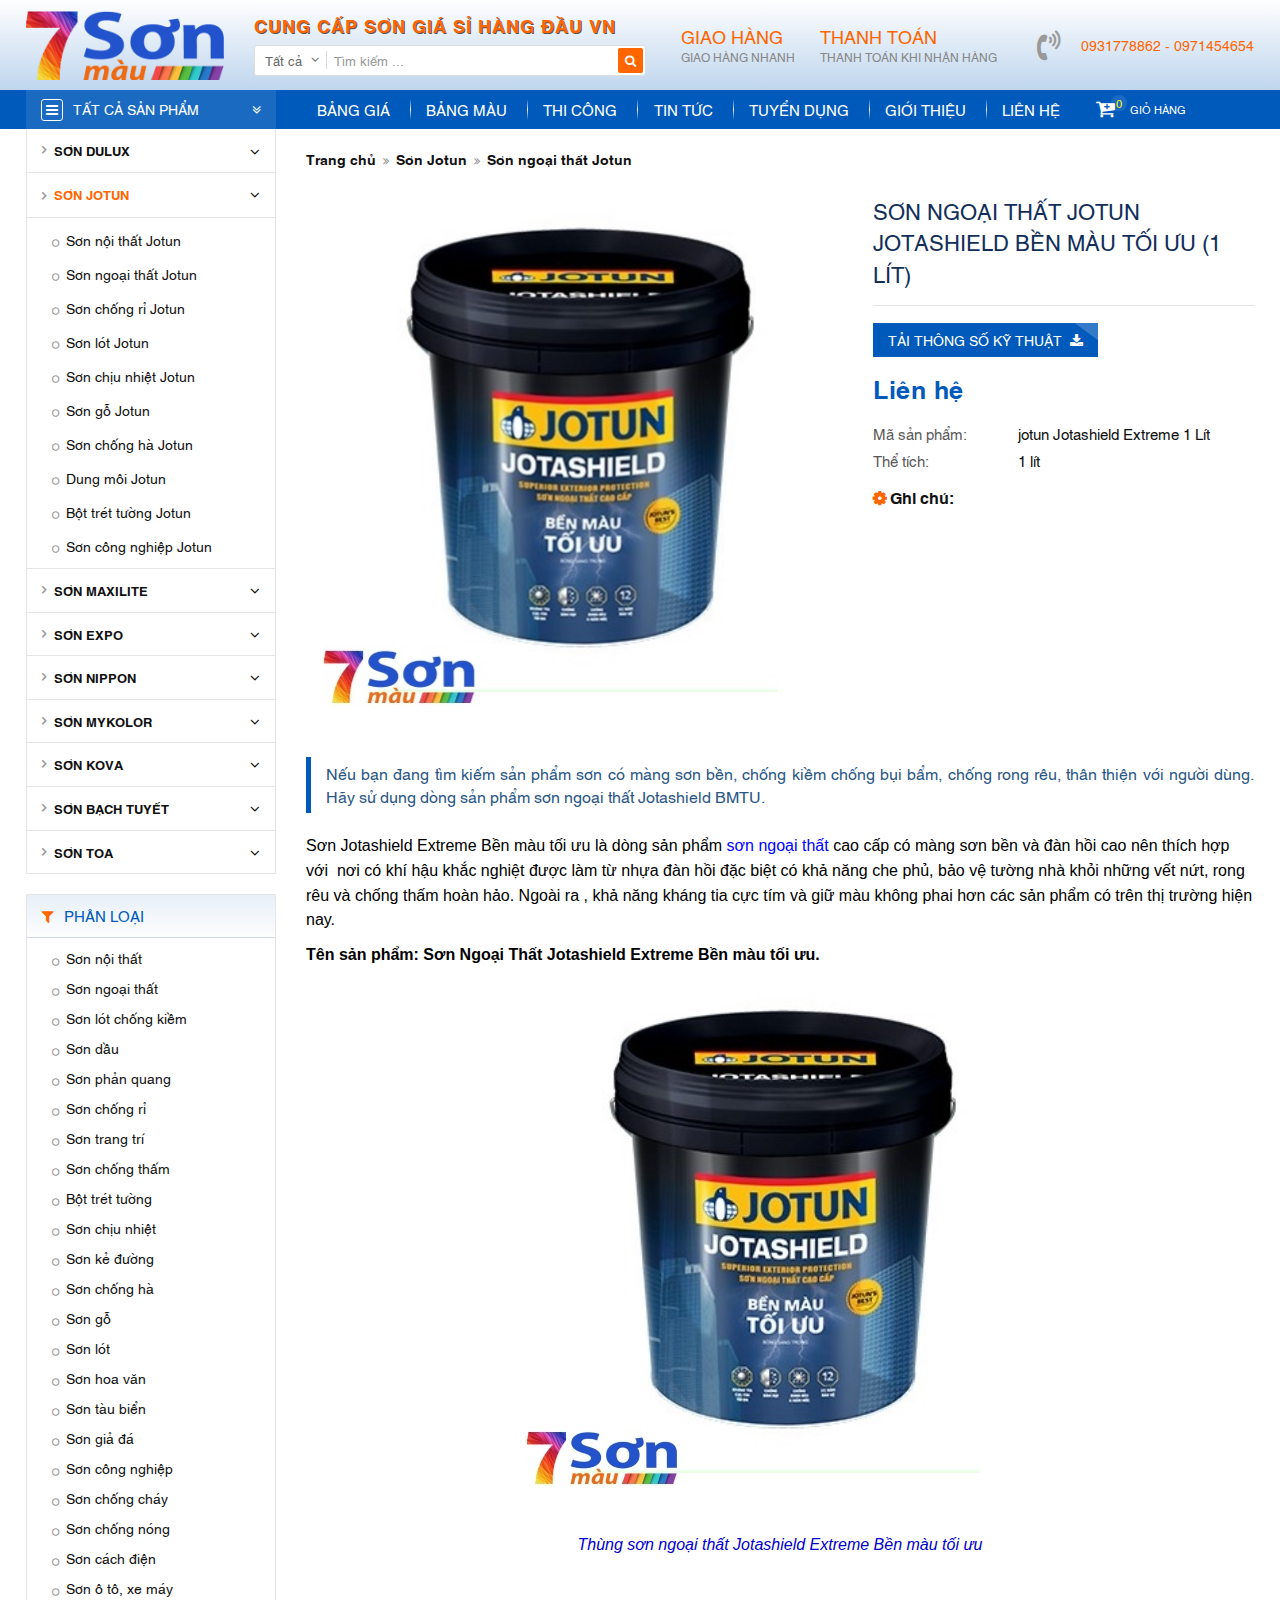
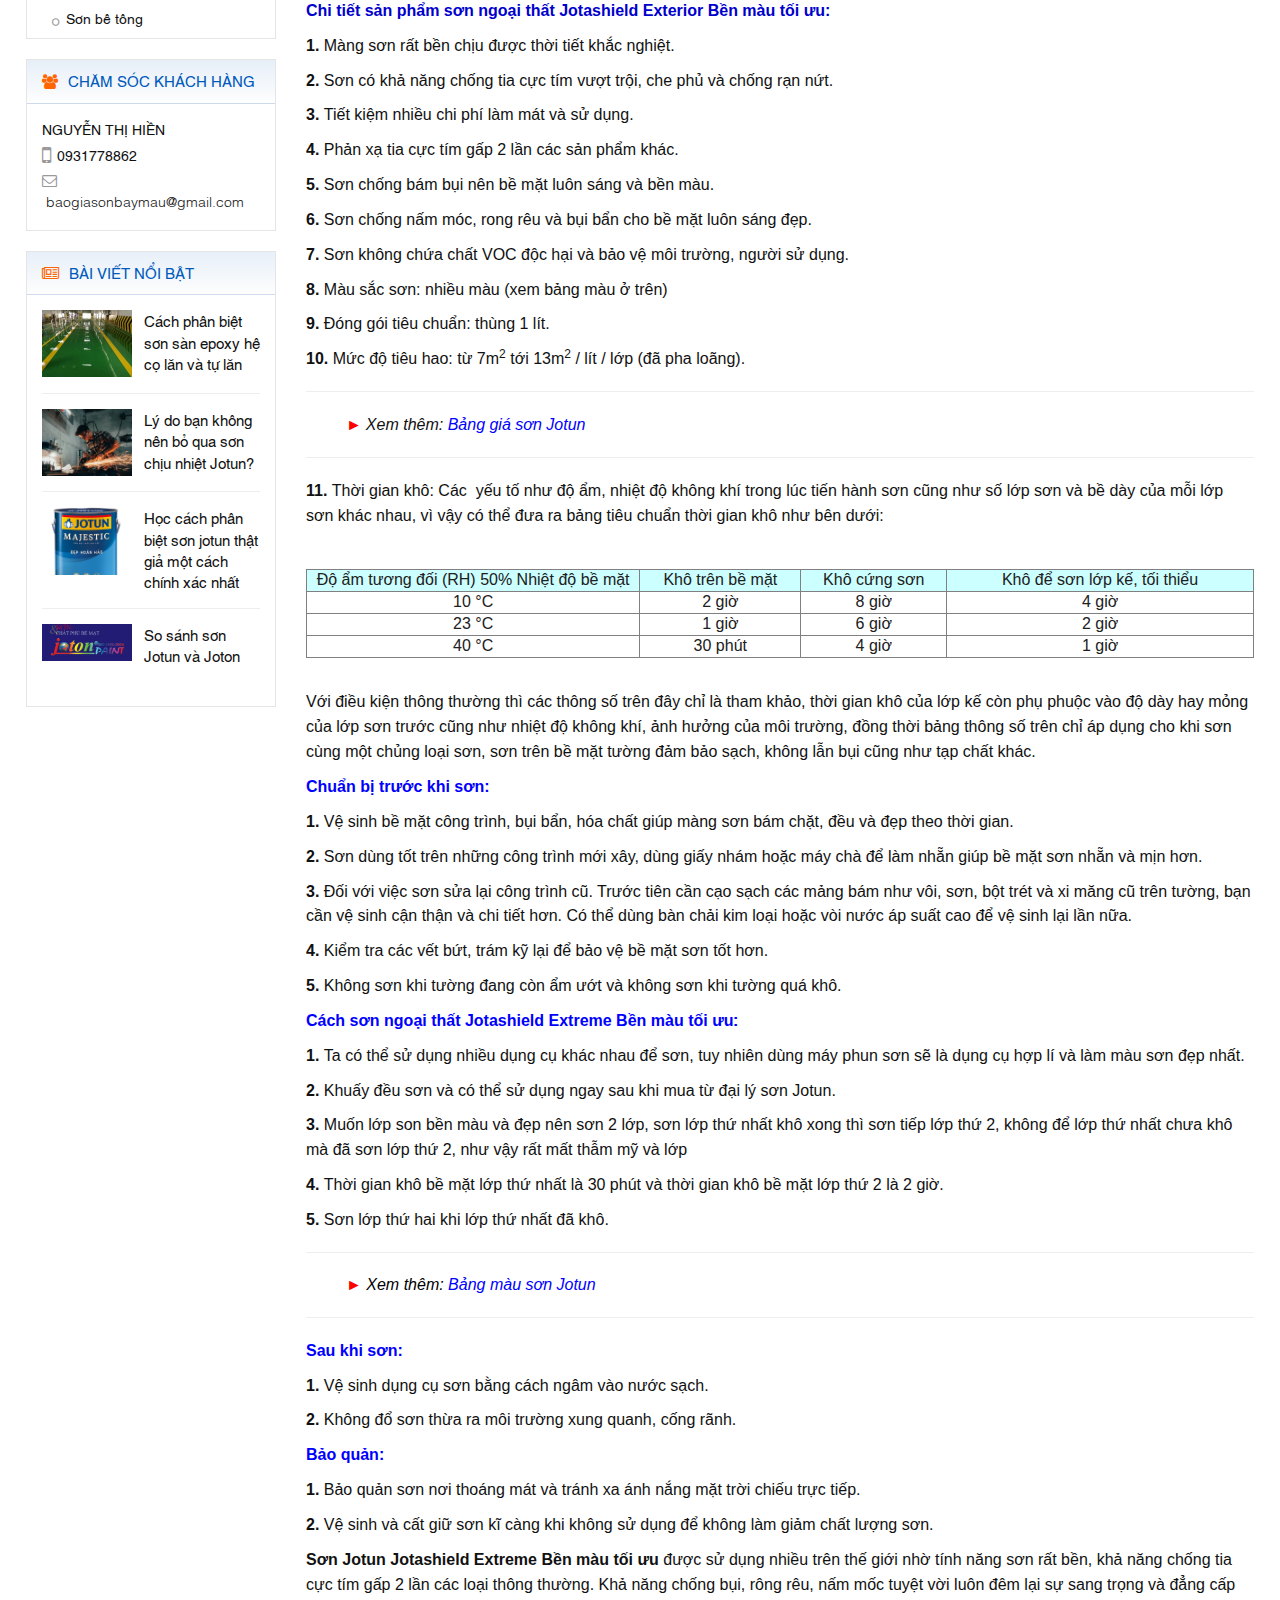
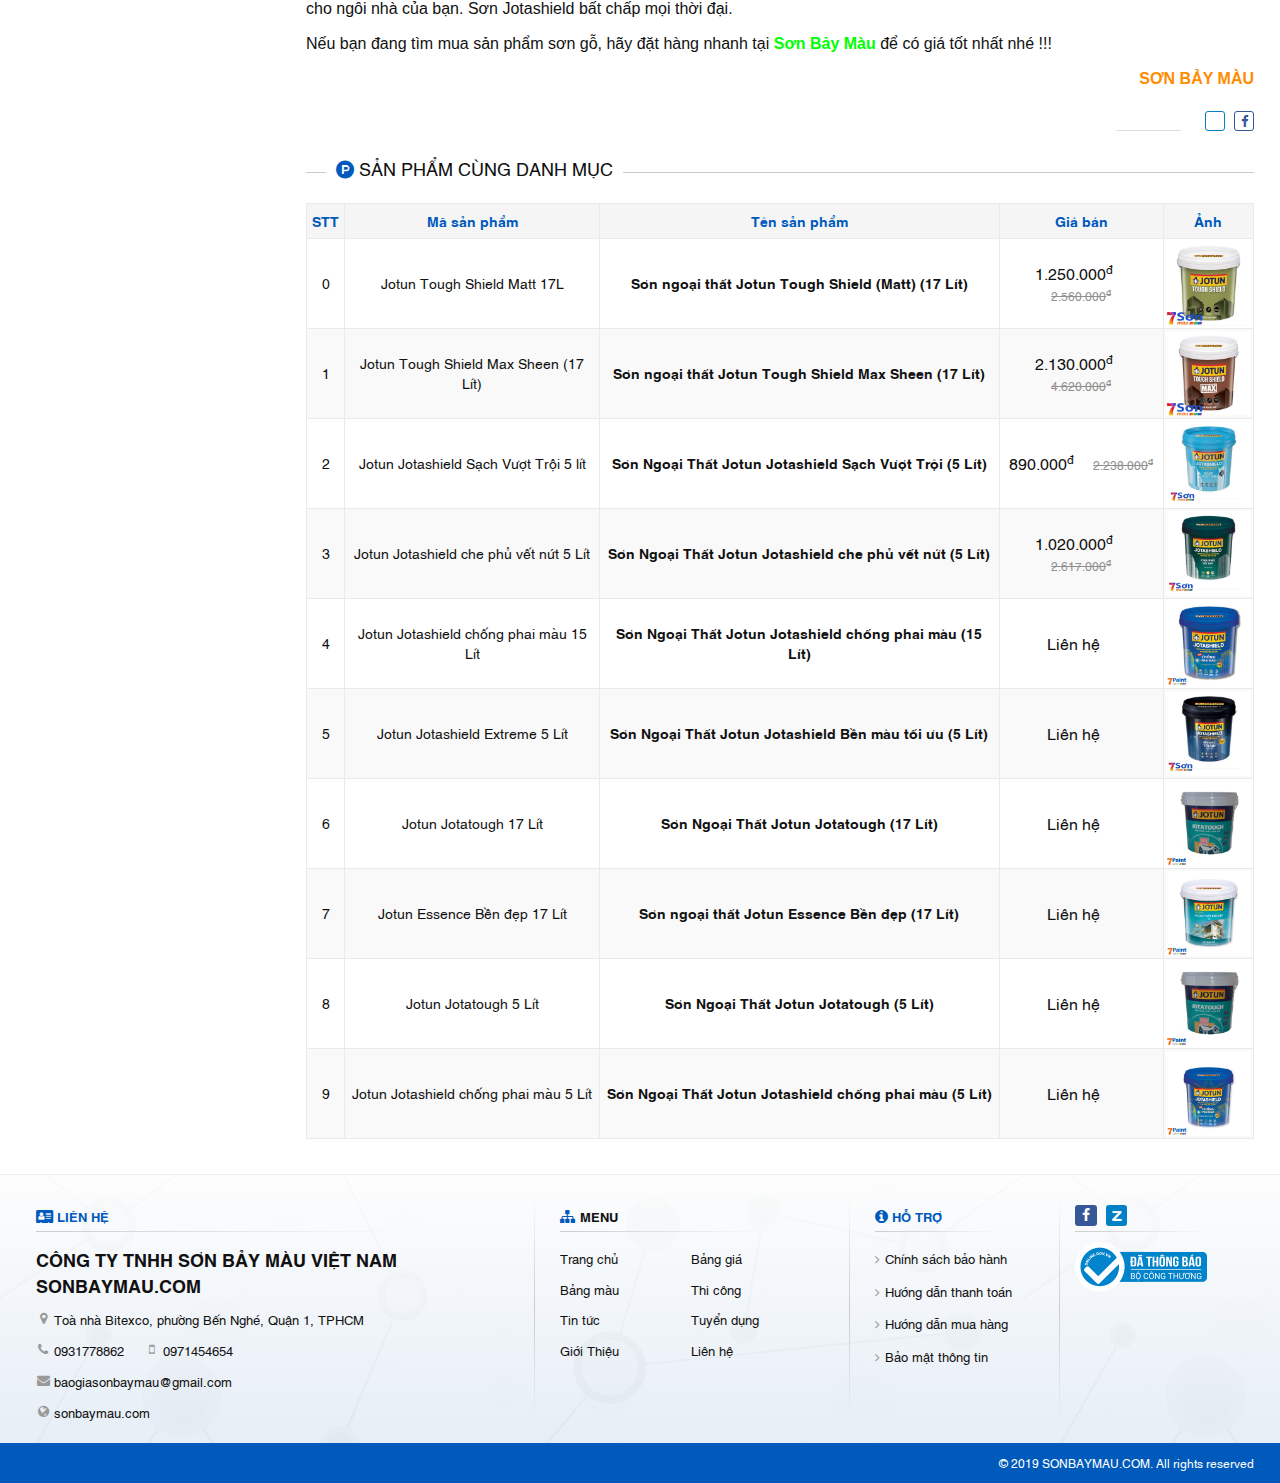
==== chitiet.html @ 036f887b "s" ====
<!DOCTYPE html>
<html itemscope itemtype="http://schema.org/WebSite" lang="vi">
<head>
    <meta charset="UTF-8">
    <meta name="robots" content="index, follow" />
    <meta name="viewport" content="width=device-width, initial-scale=1 , maximum-scale=1, user-scalable=no, viewport-fit=cover">
    <title>Sơn Ngoại Thất jotun Jotashield Bền màu tối ưu (1 Lít)</title>
    <meta name="description" content="Nếu bạn đang tìm kiếm sản phẩm sơn có màng sơn bền, chống kiềm chống bụi bẩm, chống rong rêu, thân thiện với người dùng. Hãy sử dụng dòng sản phẩm sơn ngoại thất Jotashield BMTU ">
<meta name="keywords" content="Sơn Ngoại Thất jotun Jotashield Bền màu tối ưu, sơn jotashield bền màu tối ưu">
<meta name="web_author" content="HitechGroup.vn">
<meta itemprop="name" content="Sơn Ngoại Thất jotun Jotashield Bền màu tối ưu (1 Lít)">
<meta itemprop="image" content="https://sonbaymau.com/uploads/images/2021/09/1630726004-single_product1-sonjotunjotashieldbenmautoiuu.jpg">
<meta itemprop="description" content="Nếu bạn đang tìm kiếm sản phẩm sơn có màng sơn bền, chống kiềm chống bụi bẩm, chống rong rêu, thân thiện với người dùng. Hãy sử dụng dòng sản phẩm sơn ngoại thất Jotashield BMTU ">
<meta property="og:locale" content="vi_VN">
<meta property="og:type" content="website">
<meta property="og:url" content="https://sonbaymau.com/son-ngoai-that-jotun-jotashield-ben-mau-toi-uu-1-lit-56-15.html">
<meta property="og:image" content="https://sonbaymau.com/uploads/images/2021/09/1630726004-single_product1-sonjotunjotashieldbenmautoiuu.jpg">
<meta property="og:title" content="Sơn Ngoại Thất jotun Jotashield Bền màu tối ưu (1 Lít)">
<meta property="og:description" content="Nếu bạn đang tìm kiếm sản phẩm sơn có màng sơn bền, chống kiềm chống bụi bẩm, chống rong rêu, thân thiện với người dùng. Hãy sử dụng dòng sản phẩm sơn ngoại thất Jotashield BMTU ">
<meta property="og:site_name" content="CÔNG TY TNHH SƠN BẢY MÀU VIỆT NAM SONBAYMAU.COM">
<meta name="twitter:card" content="summary">
<meta name="twitter:image" content="https://sonbaymau.com/uploads/images/2021/09/1630726004-single_product1-sonjotunjotashieldbenmautoiuu.jpg">
<meta name="twitter:title" content="Sơn Ngoại Thất jotun Jotashield Bền màu tối ưu (1 Lít)">
<meta name="twitter:description" content="Nếu bạn đang tìm kiếm sản phẩm sơn có màng sơn bền, chống kiềm chống bụi bẩm, chống rong rêu, thân thiện với người dùng. Hãy sử dụng dòng sản phẩm sơn ngoại thất Jotashield BMTU ">
    <link href="/uploads/images/2021/01/16x16-1611555844-single_info36-autox301546417220singleinfo1faviconcopy.png" rel="shortcut icon" type="image/vnd.microsoft.icon">
    <style type="text/css" media="screen">@font-face{font-family:'SFU Helvetica';src:url(/template/frontend/fonts/SFU-Helvetica/hinted-subset-SFUHelvetica.eot);src:url(/template/frontend/fonts/SFU-Helvetica/hinted-subset-SFUHelvetica.eot?#iefix) format('embedded-opentype'),url(/template/frontend/fonts/SFU-Helvetica/hinted-subset-SFUHelvetica.woff2) format('woff2'),url(/template/frontend/fonts/SFU-Helvetica/hinted-subset-SFUHelvetica.woff) format('woff'),url(/template/frontend/fonts/SFU-Helvetica/hinted-subset-SFUHelvetica.ttf) format('truetype'),url(/template/frontend/fonts/SFU-Helvetica/hinted-subset-SFUHelvetica.svg#SFUHelvetica) format('svg');font-weight:400;font-style:normal}@font-face{font-family:'SFU Helvetica';src:url(/template/frontend/fonts/SFU-Helvetica/hinted-subset-SFUHelveticaBold.eot);src:url(/template/frontend/fonts/SFU-Helvetica/hinted-subset-SFUHelveticaBold.eot?#iefix) format('embedded-opentype'),url(/template/frontend/fonts/SFU-Helvetica/hinted-subset-SFUHelveticaBold.woff2) format('woff2'),url(/template/frontend/fonts/SFU-Helvetica/hinted-subset-SFUHelveticaBold.woff) format('woff'),url(/template/frontend/fonts/SFU-Helvetica/hinted-subset-SFUHelveticaBold.ttf) format('truetype'),url(/template/frontend/fonts/SFU-Helvetica/hinted-subset-SFUHelveticaBold.svg#SFUHelveticaBold) format('svg');font-weight:700;font-style:normal}@font-face{font-family:'SFU Helvetica';src:url(/template/frontend/fonts/SFU-Helvetica/hinted-subset-SFUHelveticaLight.eot);src:url(/template/frontend/fonts/SFU-Helvetica/hinted-subset-SFUHelveticaLight.eot?#iefix) format('embedded-opentype'),url(/template/frontend/fonts/SFU-Helvetica/hinted-subset-SFUHelveticaLight.woff2) format('woff2'),url(/template/frontend/fonts/SFU-Helvetica/hinted-subset-SFUHelveticaLight.woff) format('woff'),url(/template/frontend/fonts/SFU-Helvetica/hinted-subset-SFUHelveticaLight.ttf) format('truetype'),url(/template/frontend/fonts/SFU-Helvetica/hinted-subset-SFUHelveticaLight.svg#SFUHelveticaLight) format('svg');font-weight:300;font-style:normal}*{-webkit-box-sizing:border-box;box-sizing:border-box}html{font-family:sans-serif;line-height:1.15;-ms-text-size-adjust:100%;-webkit-text-size-adjust:100%}body{margin:0;padding:0}article,aside,footer,header,nav,section{display:block}ol,ul{list-style:none;margin:0;padding:0}h1{font-size:2em;margin:.67em 0}figcaption,figure,main{display:block}figure{margin:1em 40px}hr{-webkit-box-sizing:content-box;box-sizing:content-box;height:0;overflow:visible;margin-top:20px;margin-bottom:20px;border:0;border-top:1px solid #eee}pre{font-family:monospace,monospace;font-size:1em}a{background-color:transparent;color:inherit;text-decoration:none;-webkit-text-decoration-skip:objects}a:active,a:hover{outline-width:0}abbr[title]{border-bottom:none;text-decoration:underline;-webkit-text-decoration:underline dotted;text-decoration:underline dotted}b,strong{font-weight:inherit;font-weight:700}code,kbd,samp{font-family:monospace,monospace;font-size:1em}dfn{font-style:italic}mark{background-color:#ff0;color:#000}small{font-size:80%}sub,sup{font-size:75%;line-height:0;position:relative;vertical-align:baseline}sub{bottom:-.25em}sup{top:-.5em}audio,video{display:inline-block}audio:not([controls]){display:none;height:0}img{border-style:none;max-width:100%}svg:not(:root){overflow:hidden}button,input,optgroup,select,textarea{font-family:inherit;font-size:100%;line-height:1.15;margin:0}button,input{overflow:visible}button,select{text-transform:none}[type=reset],[type=submit],button,html [type=button]{-webkit-appearance:button}[type=button]::-moz-focus-inner,[type=reset]::-moz-focus-inner,[type=submit]::-moz-focus-inner,button::-moz-focus-inner{border-style:none;padding:0}[type=button]:-moz-focusring,[type=reset]:-moz-focusring,[type=submit]:-moz-focusring,button:-moz-focusring{outline:1px dotted ButtonText}fieldset{border:1px solid silver;margin:0 2px;padding:.35em .625em .75em}legend{-webkit-box-sizing:border-box;box-sizing:border-box;color:inherit;display:table;max-width:100%;padding:0;white-space:normal}progress{display:inline-block;vertical-align:baseline}textarea{overflow:auto}input,textarea{border-radius:0;-webkit-appearance:none;-moz-appearance:none;appearance:none}input[type=file]{display:block}input::-webkit-input-placeholder{color:inherit}input::-moz-placeholder{color:inherit}input:-moz-placeholder{color:inherit}input:-ms-input-placeholder{color:inherit}[type=checkbox],[type=radio]{-webkit-box-sizing:border-box;box-sizing:border-box;padding:0}[type=number]::-webkit-inner-spin-button,[type=number]::-webkit-outer-spin-button{height:auto}[type=search]{-webkit-appearance:textfield;outline-offset:-2px}[type=search]::-webkit-search-cancel-button,[type=search]::-webkit-search-decoration{-webkit-appearance:none}::-webkit-file-upload-button{-webkit-appearance:button;font:inherit}details,menu{display:block}summary{display:list-item}canvas{display:inline-block}template{display:none}[hidden]{display:none}p{margin:0 0 10px}@font-face{font-family:FontAwesome;src:url(/template/frontend/fonts/font-awesome/fontawesome-webfont.eot?v=4.7.0);src:url(/template/frontend/fonts/font-awesome/fontawesome-webfont.eot?#iefix&v=4.7.0) format('embedded-opentype'),url(/template/frontend/fonts/font-awesome/fontawesome-webfont.woff2?v=4.7.0) format('woff2'),url(/template/frontend/fonts/font-awesome/fontawesome-webfont.woff?v=4.7.0) format('woff'),url(/template/frontend/fonts/font-awesome/fontawesome-webfont.ttf?v=4.7.0) format('truetype'),url(/template/frontend/fonts/font-awesome/fontawesome-webfont.svg?v=4.7.0#fontawesomeregular) format('svg');font-weight:400;font-style:normal;font-display:swap}.fa{display:inline-block;font:normal normal normal 14px/1 FontAwesome;font-size:inherit;text-rendering:auto;-webkit-font-smoothing:antialiased;-moz-osx-font-smoothing:grayscale}.fa-lg{font-size:1.33333333em;line-height:.75em;vertical-align:-15%}.fa-2x{font-size:2em}.fa-3x{font-size:3em}.fa-4x{font-size:4em}.fa-5x{font-size:5em}.fa-fw{width:1.28571429em;text-align:center}.fa-ul{padding-left:0;margin-left:2.14285714em;list-style-type:none}.fa-ul>li{position:relative}.fa-li{position:absolute;left:-2.14285714em;width:2.14285714em;top:.14285714em;text-align:center}.fa-li.fa-lg{left:-1.85714286em}.fa-border{padding:.2em .25em .15em;border:solid .08em #eee;border-radius:.1em}.fa-pull-left{float:left}.fa-pull-right{float:right}.fa.fa-pull-left{margin-right:.3em}.fa.fa-pull-right{margin-left:.3em}.pull-right{float:right}.pull-left{float:left}.fa.pull-left{margin-right:.3em}.fa.pull-right{margin-left:.3em}.fa-spin{-webkit-animation:fa-spin 2s infinite linear;animation:fa-spin 2s infinite linear}.fa-pulse{-webkit-animation:fa-spin 1s infinite steps(8);animation:fa-spin 1s infinite steps(8)}@-webkit-keyframes fa-spin{0%{-webkit-transform:rotate(0);transform:rotate(0)}100%{-webkit-transform:rotate(359deg);transform:rotate(359deg)}}@keyframes fa-spin{0%{-webkit-transform:rotate(0);transform:rotate(0)}100%{-webkit-transform:rotate(359deg);transform:rotate(359deg)}}.fa-rotate-90{-webkit-transform:rotate(90deg);transform:rotate(90deg)}.fa-rotate-180{-webkit-transform:rotate(180deg);transform:rotate(180deg)}.fa-rotate-270{-webkit-transform:rotate(270deg);transform:rotate(270deg)}.fa-flip-horizontal{-webkit-transform:scale(-1,1);transform:scale(-1,1)}.fa-flip-vertical{-webkit-transform:scale(1,-1);transform:scale(1,-1)}:root .fa-flip-horizontal,:root .fa-flip-vertical,:root .fa-rotate-180,:root .fa-rotate-270,:root .fa-rotate-90{-webkit-filter:none;filter:none}.fa-stack{position:relative;display:inline-block;width:2em;height:2em;line-height:2em;vertical-align:middle}.fa-stack-1x,.fa-stack-2x{position:absolute;left:0;width:100%;text-align:center}.fa-stack-1x{line-height:inherit}.fa-stack-2x{font-size:2em}.fa-inverse{color:#fff}.fa-glass:before{content:"\f000"}.fa-music:before{content:"\f001"}.fa-search:before{content:"\f002"}.fa-envelope-o:before{content:"\f003"}.fa-heart:before{content:"\f004"}.fa-star:before{content:"\f005"}.fa-star-o:before{content:"\f006"}.fa-user:before{content:"\f007"}.fa-film:before{content:"\f008"}.fa-th-large:before{content:"\f009"}.fa-th:before{content:"\f00a"}.fa-th-list:before{content:"\f00b"}.fa-check:before{content:"\f00c"}.fa-close:before,.fa-remove:before,.fa-times:before{content:"\f00d"}.fa-search-plus:before{content:"\f00e"}.fa-search-minus:before{content:"\f010"}.fa-power-off:before{content:"\f011"}.fa-signal:before{content:"\f012"}.fa-cog:before,.fa-gear:before{content:"\f013"}.fa-trash-o:before{content:"\f014"}.fa-home:before{content:"\f015"}.fa-file-o:before{content:"\f016"}.fa-clock-o:before{content:"\f017"}.fa-road:before{content:"\f018"}.fa-download:before{content:"\f019"}.fa-arrow-circle-o-down:before{content:"\f01a"}.fa-arrow-circle-o-up:before{content:"\f01b"}.fa-inbox:before{content:"\f01c"}.fa-play-circle-o:before{content:"\f01d"}.fa-repeat:before,.fa-rotate-right:before{content:"\f01e"}.fa-refresh:before{content:"\f021"}.fa-list-alt:before{content:"\f022"}.fa-lock:before{content:"\f023"}.fa-flag:before{content:"\f024"}.fa-headphones:before{content:"\f025"}.fa-volume-off:before{content:"\f026"}.fa-volume-down:before{content:"\f027"}.fa-volume-up:before{content:"\f028"}.fa-qrcode:before{content:"\f029"}.fa-barcode:before{content:"\f02a"}.fa-tag:before{content:"\f02b"}.fa-tags:before{content:"\f02c"}.fa-book:before{content:"\f02d"}.fa-bookmark:before{content:"\f02e"}.fa-print:before{content:"\f02f"}.fa-camera:before{content:"\f030"}.fa-font:before{content:"\f031"}.fa-bold:before{content:"\f032"}.fa-italic:before{content:"\f033"}.fa-text-height:before{content:"\f034"}.fa-text-width:before{content:"\f035"}.fa-align-left:before{content:"\f036"}.fa-align-center:before{content:"\f037"}.fa-align-right:before{content:"\f038"}.fa-align-justify:before{content:"\f039"}.fa-list:before{content:"\f03a"}.fa-dedent:before,.fa-outdent:before{content:"\f03b"}.fa-indent:before{content:"\f03c"}.fa-video-camera:before{content:"\f03d"}.fa-image:before,.fa-photo:before,.fa-picture-o:before{content:"\f03e"}.fa-pencil:before{content:"\f040"}.fa-map-marker:before{content:"\f041"}.fa-adjust:before{content:"\f042"}.fa-tint:before{content:"\f043"}.fa-edit:before,.fa-pencil-square-o:before{content:"\f044"}.fa-share-square-o:before{content:"\f045"}.fa-check-square-o:before{content:"\f046"}.fa-arrows:before{content:"\f047"}.fa-step-backward:before{content:"\f048"}.fa-fast-backward:before{content:"\f049"}.fa-backward:before{content:"\f04a"}.fa-play:before{content:"\f04b"}.fa-pause:before{content:"\f04c"}.fa-stop:before{content:"\f04d"}.fa-forward:before{content:"\f04e"}.fa-fast-forward:before{content:"\f050"}.fa-step-forward:before{content:"\f051"}.fa-eject:before{content:"\f052"}.fa-chevron-left:before{content:"\f053"}.fa-chevron-right:before{content:"\f054"}.fa-plus-circle:before{content:"\f055"}.fa-minus-circle:before{content:"\f056"}.fa-times-circle:before{content:"\f057"}.fa-check-circle:before{content:"\f058"}.fa-question-circle:before{content:"\f059"}.fa-info-circle:before{content:"\f05a"}.fa-crosshairs:before{content:"\f05b"}.fa-times-circle-o:before{content:"\f05c"}.fa-check-circle-o:before{content:"\f05d"}.fa-ban:before{content:"\f05e"}.fa-arrow-left:before{content:"\f060"}.fa-arrow-right:before{content:"\f061"}.fa-arrow-up:before{content:"\f062"}.fa-arrow-down:before{content:"\f063"}.fa-mail-forward:before,.fa-share:before{content:"\f064"}.fa-expand:before{content:"\f065"}.fa-compress:before{content:"\f066"}.fa-plus:before{content:"\f067"}.fa-minus:before{content:"\f068"}.fa-asterisk:before{content:"\f069"}.fa-exclamation-circle:before{content:"\f06a"}.fa-gift:before{content:"\f06b"}.fa-leaf:before{content:"\f06c"}.fa-fire:before{content:"\f06d"}.fa-eye:before{content:"\f06e"}.fa-eye-slash:before{content:"\f070"}.fa-exclamation-triangle:before,.fa-warning:before{content:"\f071"}.fa-plane:before{content:"\f072"}.fa-calendar:before{content:"\f073"}.fa-random:before{content:"\f074"}.fa-comment:before{content:"\f075"}.fa-magnet:before{content:"\f076"}.fa-chevron-up:before{content:"\f077"}.fa-chevron-down:before{content:"\f078"}.fa-retweet:before{content:"\f079"}.fa-shopping-cart:before{content:"\f07a"}.fa-folder:before{content:"\f07b"}.fa-folder-open:before{content:"\f07c"}.fa-arrows-v:before{content:"\f07d"}.fa-arrows-h:before{content:"\f07e"}.fa-bar-chart-o:before,.fa-bar-chart:before{content:"\f080"}.fa-twitter-square:before{content:"\f081"}.fa-facebook-square:before{content:"\f082"}.fa-camera-retro:before{content:"\f083"}.fa-key:before{content:"\f084"}.fa-cogs:before,.fa-gears:before{content:"\f085"}.fa-comments:before{content:"\f086"}.fa-thumbs-o-up:before{content:"\f087"}.fa-thumbs-o-down:before{content:"\f088"}.fa-star-half:before{content:"\f089"}.fa-heart-o:before{content:"\f08a"}.fa-sign-out:before{content:"\f08b"}.fa-linkedin-square:before{content:"\f08c"}.fa-thumb-tack:before{content:"\f08d"}.fa-external-link:before{content:"\f08e"}.fa-sign-in:before{content:"\f090"}.fa-trophy:before{content:"\f091"}.fa-github-square:before{content:"\f092"}.fa-upload:before{content:"\f093"}.fa-lemon-o:before{content:"\f094"}.fa-phone:before{content:"\f095"}.fa-square-o:before{content:"\f096"}.fa-bookmark-o:before{content:"\f097"}.fa-phone-square:before{content:"\f098"}.fa-twitter:before{content:"\f099"}.fa-facebook-f:before,.fa-facebook:before{content:"\f09a"}.fa-github:before{content:"\f09b"}.fa-unlock:before{content:"\f09c"}.fa-credit-card:before{content:"\f09d"}.fa-feed:before,.fa-rss:before{content:"\f09e"}.fa-hdd-o:before{content:"\f0a0"}.fa-bullhorn:before{content:"\f0a1"}.fa-bell:before{content:"\f0f3"}.fa-certificate:before{content:"\f0a3"}.fa-hand-o-right:before{content:"\f0a4"}.fa-hand-o-left:before{content:"\f0a5"}.fa-hand-o-up:before{content:"\f0a6"}.fa-hand-o-down:before{content:"\f0a7"}.fa-arrow-circle-left:before{content:"\f0a8"}.fa-arrow-circle-right:before{content:"\f0a9"}.fa-arrow-circle-up:before{content:"\f0aa"}.fa-arrow-circle-down:before{content:"\f0ab"}.fa-globe:before{content:"\f0ac"}.fa-wrench:before{content:"\f0ad"}.fa-tasks:before{content:"\f0ae"}.fa-filter:before{content:"\f0b0"}.fa-briefcase:before{content:"\f0b1"}.fa-arrows-alt:before{content:"\f0b2"}.fa-group:before,.fa-users:before{content:"\f0c0"}.fa-chain:before,.fa-link:before{content:"\f0c1"}.fa-cloud:before{content:"\f0c2"}.fa-flask:before{content:"\f0c3"}.fa-cut:before,.fa-scissors:before{content:"\f0c4"}.fa-copy:before,.fa-files-o:before{content:"\f0c5"}.fa-paperclip:before{content:"\f0c6"}.fa-floppy-o:before,.fa-save:before{content:"\f0c7"}.fa-square:before{content:"\f0c8"}.fa-bars:before,.fa-navicon:before,.fa-reorder:before{content:"\f0c9"}.fa-list-ul:before{content:"\f0ca"}.fa-list-ol:before{content:"\f0cb"}.fa-strikethrough:before{content:"\f0cc"}.fa-underline:before{content:"\f0cd"}.fa-table:before{content:"\f0ce"}.fa-magic:before{content:"\f0d0"}.fa-truck:before{content:"\f0d1"}.fa-pinterest:before{content:"\f0d2"}.fa-pinterest-square:before{content:"\f0d3"}.fa-google-plus-square:before{content:"\f0d4"}.fa-google-plus:before{content:"\f0d5"}.fa-money:before{content:"\f0d6"}.fa-caret-down:before{content:"\f0d7"}.fa-caret-up:before{content:"\f0d8"}.fa-caret-left:before{content:"\f0d9"}.fa-caret-right:before{content:"\f0da"}.fa-columns:before{content:"\f0db"}.fa-sort:before,.fa-unsorted:before{content:"\f0dc"}.fa-sort-desc:before,.fa-sort-down:before{content:"\f0dd"}.fa-sort-asc:before,.fa-sort-up:before{content:"\f0de"}.fa-envelope:before{content:"\f0e0"}.fa-linkedin:before{content:"\f0e1"}.fa-rotate-left:before,.fa-undo:before{content:"\f0e2"}.fa-gavel:before,.fa-legal:before{content:"\f0e3"}.fa-dashboard:before,.fa-tachometer:before{content:"\f0e4"}.fa-comment-o:before{content:"\f0e5"}.fa-comments-o:before{content:"\f0e6"}.fa-bolt:before,.fa-flash:before{content:"\f0e7"}.fa-sitemap:before{content:"\f0e8"}.fa-umbrella:before{content:"\f0e9"}.fa-clipboard:before,.fa-paste:before{content:"\f0ea"}.fa-lightbulb-o:before{content:"\f0eb"}.fa-exchange:before{content:"\f0ec"}.fa-cloud-download:before{content:"\f0ed"}.fa-cloud-upload:before{content:"\f0ee"}.fa-user-md:before{content:"\f0f0"}.fa-stethoscope:before{content:"\f0f1"}.fa-suitcase:before{content:"\f0f2"}.fa-bell-o:before{content:"\f0a2"}.fa-coffee:before{content:"\f0f4"}.fa-cutlery:before{content:"\f0f5"}.fa-file-text-o:before{content:"\f0f6"}.fa-building-o:before{content:"\f0f7"}.fa-hospital-o:before{content:"\f0f8"}.fa-ambulance:before{content:"\f0f9"}.fa-medkit:before{content:"\f0fa"}.fa-fighter-jet:before{content:"\f0fb"}.fa-beer:before{content:"\f0fc"}.fa-h-square:before{content:"\f0fd"}.fa-plus-square:before{content:"\f0fe"}.fa-angle-double-left:before{content:"\f100"}.fa-angle-double-right:before{content:"\f101"}.fa-angle-double-up:before{content:"\f102"}.fa-angle-double-down:before{content:"\f103"}.fa-angle-left:before{content:"\f104"}.fa-angle-right:before{content:"\f105"}.fa-angle-up:before{content:"\f106"}.fa-angle-down:before{content:"\f107"}.fa-desktop:before{content:"\f108"}.fa-laptop:before{content:"\f109"}.fa-tablet:before{content:"\f10a"}.fa-mobile-phone:before,.fa-mobile:before{content:"\f10b"}.fa-circle-o:before{content:"\f10c"}.fa-quote-left:before{content:"\f10d"}.fa-quote-right:before{content:"\f10e"}.fa-spinner:before{content:"\f110"}.fa-circle:before{content:"\f111"}.fa-mail-reply:before,.fa-reply:before{content:"\f112"}.fa-github-alt:before{content:"\f113"}.fa-folder-o:before{content:"\f114"}.fa-folder-open-o:before{content:"\f115"}.fa-smile-o:before{content:"\f118"}.fa-frown-o:before{content:"\f119"}.fa-meh-o:before{content:"\f11a"}.fa-gamepad:before{content:"\f11b"}.fa-keyboard-o:before{content:"\f11c"}.fa-flag-o:before{content:"\f11d"}.fa-flag-checkered:before{content:"\f11e"}.fa-terminal:before{content:"\f120"}.fa-code:before{content:"\f121"}.fa-mail-reply-all:before,.fa-reply-all:before{content:"\f122"}.fa-star-half-empty:before,.fa-star-half-full:before,.fa-star-half-o:before{content:"\f123"}.fa-location-arrow:before{content:"\f124"}.fa-crop:before{content:"\f125"}.fa-code-fork:before{content:"\f126"}.fa-chain-broken:before,.fa-unlink:before{content:"\f127"}.fa-question:before{content:"\f128"}.fa-info:before{content:"\f129"}.fa-exclamation:before{content:"\f12a"}.fa-superscript:before{content:"\f12b"}.fa-subscript:before{content:"\f12c"}.fa-eraser:before{content:"\f12d"}.fa-puzzle-piece:before{content:"\f12e"}.fa-microphone:before{content:"\f130"}.fa-microphone-slash:before{content:"\f131"}.fa-shield:before{content:"\f132"}.fa-calendar-o:before{content:"\f133"}.fa-fire-extinguisher:before{content:"\f134"}.fa-rocket:before{content:"\f135"}.fa-maxcdn:before{content:"\f136"}.fa-chevron-circle-left:before{content:"\f137"}.fa-chevron-circle-right:before{content:"\f138"}.fa-chevron-circle-up:before{content:"\f139"}.fa-chevron-circle-down:before{content:"\f13a"}.fa-html5:before{content:"\f13b"}.fa-css3:before{content:"\f13c"}.fa-anchor:before{content:"\f13d"}.fa-unlock-alt:before{content:"\f13e"}.fa-bullseye:before{content:"\f140"}.fa-ellipsis-h:before{content:"\f141"}.fa-ellipsis-v:before{content:"\f142"}.fa-rss-square:before{content:"\f143"}.fa-play-circle:before{content:"\f144"}.fa-ticket:before{content:"\f145"}.fa-minus-square:before{content:"\f146"}.fa-minus-square-o:before{content:"\f147"}.fa-level-up:before{content:"\f148"}.fa-level-down:before{content:"\f149"}.fa-check-square:before{content:"\f14a"}.fa-pencil-square:before{content:"\f14b"}.fa-external-link-square:before{content:"\f14c"}.fa-share-square:before{content:"\f14d"}.fa-compass:before{content:"\f14e"}.fa-caret-square-o-down:before,.fa-toggle-down:before{content:"\f150"}.fa-caret-square-o-up:before,.fa-toggle-up:before{content:"\f151"}.fa-caret-square-o-right:before,.fa-toggle-right:before{content:"\f152"}.fa-eur:before,.fa-euro:before{content:"\f153"}.fa-gbp:before{content:"\f154"}.fa-dollar:before,.fa-usd:before{content:"\f155"}.fa-inr:before,.fa-rupee:before{content:"\f156"}.fa-cny:before,.fa-jpy:before,.fa-rmb:before,.fa-yen:before{content:"\f157"}.fa-rouble:before,.fa-rub:before,.fa-ruble:before{content:"\f158"}.fa-krw:before,.fa-won:before{content:"\f159"}.fa-bitcoin:before,.fa-btc:before{content:"\f15a"}.fa-file:before{content:"\f15b"}.fa-file-text:before{content:"\f15c"}.fa-sort-alpha-asc:before{content:"\f15d"}.fa-sort-alpha-desc:before{content:"\f15e"}.fa-sort-amount-asc:before{content:"\f160"}.fa-sort-amount-desc:before{content:"\f161"}.fa-sort-numeric-asc:before{content:"\f162"}.fa-sort-numeric-desc:before{content:"\f163"}.fa-thumbs-up:before{content:"\f164"}.fa-thumbs-down:before{content:"\f165"}.fa-youtube-square:before{content:"\f166"}.fa-youtube:before{content:"\f167"}.fa-xing:before{content:"\f168"}.fa-xing-square:before{content:"\f169"}.fa-youtube-play:before{content:"\f16a"}.fa-dropbox:before{content:"\f16b"}.fa-stack-overflow:before{content:"\f16c"}.fa-instagram:before{content:"\f16d"}.fa-flickr:before{content:"\f16e"}.fa-adn:before{content:"\f170"}.fa-bitbucket:before{content:"\f171"}.fa-bitbucket-square:before{content:"\f172"}.fa-tumblr:before{content:"\f173"}.fa-tumblr-square:before{content:"\f174"}.fa-long-arrow-down:before{content:"\f175"}.fa-long-arrow-up:before{content:"\f176"}.fa-long-arrow-left:before{content:"\f177"}.fa-long-arrow-right:before{content:"\f178"}.fa-apple:before{content:"\f179"}.fa-windows:before{content:"\f17a"}.fa-android:before{content:"\f17b"}.fa-linux:before{content:"\f17c"}.fa-dribbble:before{content:"\f17d"}.fa-skype:before{content:"\f17e"}.fa-foursquare:before{content:"\f180"}.fa-trello:before{content:"\f181"}.fa-female:before{content:"\f182"}.fa-male:before{content:"\f183"}.fa-gittip:before,.fa-gratipay:before{content:"\f184"}.fa-sun-o:before{content:"\f185"}.fa-moon-o:before{content:"\f186"}.fa-archive:before{content:"\f187"}.fa-bug:before{content:"\f188"}.fa-vk:before{content:"\f189"}.fa-weibo:before{content:"\f18a"}.fa-renren:before{content:"\f18b"}.fa-pagelines:before{content:"\f18c"}.fa-stack-exchange:before{content:"\f18d"}.fa-arrow-circle-o-right:before{content:"\f18e"}.fa-arrow-circle-o-left:before{content:"\f190"}.fa-caret-square-o-left:before,.fa-toggle-left:before{content:"\f191"}.fa-dot-circle-o:before{content:"\f192"}.fa-wheelchair:before{content:"\f193"}.fa-vimeo-square:before{content:"\f194"}.fa-try:before,.fa-turkish-lira:before{content:"\f195"}.fa-plus-square-o:before{content:"\f196"}.fa-space-shuttle:before{content:"\f197"}.fa-slack:before{content:"\f198"}.fa-envelope-square:before{content:"\f199"}.fa-wordpress:before{content:"\f19a"}.fa-openid:before{content:"\f19b"}.fa-bank:before,.fa-institution:before,.fa-university:before{content:"\f19c"}.fa-graduation-cap:before,.fa-mortar-board:before{content:"\f19d"}.fa-yahoo:before{content:"\f19e"}.fa-google:before{content:"\f1a0"}.fa-reddit:before{content:"\f1a1"}.fa-reddit-square:before{content:"\f1a2"}.fa-stumbleupon-circle:before{content:"\f1a3"}.fa-stumbleupon:before{content:"\f1a4"}.fa-delicious:before{content:"\f1a5"}.fa-digg:before{content:"\f1a6"}.fa-pied-piper-pp:before{content:"\f1a7"}.fa-pied-piper-alt:before{content:"\f1a8"}.fa-drupal:before{content:"\f1a9"}.fa-joomla:before{content:"\f1aa"}.fa-language:before{content:"\f1ab"}.fa-fax:before{content:"\f1ac"}.fa-building:before{content:"\f1ad"}.fa-child:before{content:"\f1ae"}.fa-paw:before{content:"\f1b0"}.fa-spoon:before{content:"\f1b1"}.fa-cube:before{content:"\f1b2"}.fa-cubes:before{content:"\f1b3"}.fa-behance:before{content:"\f1b4"}.fa-behance-square:before{content:"\f1b5"}.fa-steam:before{content:"\f1b6"}.fa-steam-square:before{content:"\f1b7"}.fa-recycle:before{content:"\f1b8"}.fa-automobile:before,.fa-car:before{content:"\f1b9"}.fa-cab:before,.fa-taxi:before{content:"\f1ba"}.fa-tree:before{content:"\f1bb"}.fa-spotify:before{content:"\f1bc"}.fa-deviantart:before{content:"\f1bd"}.fa-soundcloud:before{content:"\f1be"}.fa-database:before{content:"\f1c0"}.fa-file-pdf-o:before{content:"\f1c1"}.fa-file-word-o:before{content:"\f1c2"}.fa-file-excel-o:before{content:"\f1c3"}.fa-file-powerpoint-o:before{content:"\f1c4"}.fa-file-image-o:before,.fa-file-photo-o:before,.fa-file-picture-o:before{content:"\f1c5"}.fa-file-archive-o:before,.fa-file-zip-o:before{content:"\f1c6"}.fa-file-audio-o:before,.fa-file-sound-o:before{content:"\f1c7"}.fa-file-movie-o:before,.fa-file-video-o:before{content:"\f1c8"}.fa-file-code-o:before{content:"\f1c9"}.fa-vine:before{content:"\f1ca"}.fa-codepen:before{content:"\f1cb"}.fa-jsfiddle:before{content:"\f1cc"}.fa-life-bouy:before,.fa-life-buoy:before,.fa-life-ring:before,.fa-life-saver:before,.fa-support:before{content:"\f1cd"}.fa-circle-o-notch:before{content:"\f1ce"}.fa-ra:before,.fa-rebel:before,.fa-resistance:before{content:"\f1d0"}.fa-empire:before,.fa-ge:before{content:"\f1d1"}.fa-git-square:before{content:"\f1d2"}.fa-git:before{content:"\f1d3"}.fa-hacker-news:before,.fa-y-combinator-square:before,.fa-yc-square:before{content:"\f1d4"}.fa-tencent-weibo:before{content:"\f1d5"}.fa-qq:before{content:"\f1d6"}.fa-wechat:before,.fa-weixin:before{content:"\f1d7"}.fa-paper-plane:before,.fa-send:before{content:"\f1d8"}.fa-paper-plane-o:before,.fa-send-o:before{content:"\f1d9"}.fa-history:before{content:"\f1da"}.fa-circle-thin:before{content:"\f1db"}.fa-header:before{content:"\f1dc"}.fa-paragraph:before{content:"\f1dd"}.fa-sliders:before{content:"\f1de"}.fa-share-alt:before{content:"\f1e0"}.fa-share-alt-square:before{content:"\f1e1"}.fa-bomb:before{content:"\f1e2"}.fa-futbol-o:before,.fa-soccer-ball-o:before{content:"\f1e3"}.fa-tty:before{content:"\f1e4"}.fa-binoculars:before{content:"\f1e5"}.fa-plug:before{content:"\f1e6"}.fa-slideshare:before{content:"\f1e7"}.fa-twitch:before{content:"\f1e8"}.fa-yelp:before{content:"\f1e9"}.fa-newspaper-o:before{content:"\f1ea"}.fa-wifi:before{content:"\f1eb"}.fa-calculator:before{content:"\f1ec"}.fa-paypal:before{content:"\f1ed"}.fa-google-wallet:before{content:"\f1ee"}.fa-cc-visa:before{content:"\f1f0"}.fa-cc-mastercard:before{content:"\f1f1"}.fa-cc-discover:before{content:"\f1f2"}.fa-cc-amex:before{content:"\f1f3"}.fa-cc-paypal:before{content:"\f1f4"}.fa-cc-stripe:before{content:"\f1f5"}.fa-bell-slash:before{content:"\f1f6"}.fa-bell-slash-o:before{content:"\f1f7"}.fa-trash:before{content:"\f1f8"}.fa-copyright:before{content:"\f1f9"}.fa-at:before{content:"\f1fa"}.fa-eyedropper:before{content:"\f1fb"}.fa-paint-brush:before{content:"\f1fc"}.fa-birthday-cake:before{content:"\f1fd"}.fa-area-chart:before{content:"\f1fe"}.fa-pie-chart:before{content:"\f200"}.fa-line-chart:before{content:"\f201"}.fa-lastfm:before{content:"\f202"}.fa-lastfm-square:before{content:"\f203"}.fa-toggle-off:before{content:"\f204"}.fa-toggle-on:before{content:"\f205"}.fa-bicycle:before{content:"\f206"}.fa-bus:before{content:"\f207"}.fa-ioxhost:before{content:"\f208"}.fa-angellist:before{content:"\f209"}.fa-cc:before{content:"\f20a"}.fa-ils:before,.fa-shekel:before,.fa-sheqel:before{content:"\f20b"}.fa-meanpath:before{content:"\f20c"}.fa-buysellads:before{content:"\f20d"}.fa-connectdevelop:before{content:"\f20e"}.fa-dashcube:before{content:"\f210"}.fa-forumbee:before{content:"\f211"}.fa-leanpub:before{content:"\f212"}.fa-sellsy:before{content:"\f213"}.fa-shirtsinbulk:before{content:"\f214"}.fa-simplybuilt:before{content:"\f215"}.fa-skyatlas:before{content:"\f216"}.fa-cart-plus:before{content:"\f217"}.fa-cart-arrow-down:before{content:"\f218"}.fa-diamond:before{content:"\f219"}.fa-ship:before{content:"\f21a"}.fa-user-secret:before{content:"\f21b"}.fa-motorcycle:before{content:"\f21c"}.fa-street-view:before{content:"\f21d"}.fa-heartbeat:before{content:"\f21e"}.fa-venus:before{content:"\f221"}.fa-mars:before{content:"\f222"}.fa-mercury:before{content:"\f223"}.fa-intersex:before,.fa-transgender:before{content:"\f224"}.fa-transgender-alt:before{content:"\f225"}.fa-venus-double:before{content:"\f226"}.fa-mars-double:before{content:"\f227"}.fa-venus-mars:before{content:"\f228"}.fa-mars-stroke:before{content:"\f229"}.fa-mars-stroke-v:before{content:"\f22a"}.fa-mars-stroke-h:before{content:"\f22b"}.fa-neuter:before{content:"\f22c"}.fa-genderless:before{content:"\f22d"}.fa-facebook-official:before{content:"\f230"}.fa-pinterest-p:before{content:"\f231"}.fa-whatsapp:before{content:"\f232"}.fa-server:before{content:"\f233"}.fa-user-plus:before{content:"\f234"}.fa-user-times:before{content:"\f235"}.fa-bed:before,.fa-hotel:before{content:"\f236"}.fa-viacoin:before{content:"\f237"}.fa-train:before{content:"\f238"}.fa-subway:before{content:"\f239"}.fa-medium:before{content:"\f23a"}.fa-y-combinator:before,.fa-yc:before{content:"\f23b"}.fa-optin-monster:before{content:"\f23c"}.fa-opencart:before{content:"\f23d"}.fa-expeditedssl:before{content:"\f23e"}.fa-battery-4:before,.fa-battery-full:before,.fa-battery:before{content:"\f240"}.fa-battery-3:before,.fa-battery-three-quarters:before{content:"\f241"}.fa-battery-2:before,.fa-battery-half:before{content:"\f242"}.fa-battery-1:before,.fa-battery-quarter:before{content:"\f243"}.fa-battery-0:before,.fa-battery-empty:before{content:"\f244"}.fa-mouse-pointer:before{content:"\f245"}.fa-i-cursor:before{content:"\f246"}.fa-object-group:before{content:"\f247"}.fa-object-ungroup:before{content:"\f248"}.fa-sticky-note:before{content:"\f249"}.fa-sticky-note-o:before{content:"\f24a"}.fa-cc-jcb:before{content:"\f24b"}.fa-cc-diners-club:before{content:"\f24c"}.fa-clone:before{content:"\f24d"}.fa-balance-scale:before{content:"\f24e"}.fa-hourglass-o:before{content:"\f250"}.fa-hourglass-1:before,.fa-hourglass-start:before{content:"\f251"}.fa-hourglass-2:before,.fa-hourglass-half:before{content:"\f252"}.fa-hourglass-3:before,.fa-hourglass-end:before{content:"\f253"}.fa-hourglass:before{content:"\f254"}.fa-hand-grab-o:before,.fa-hand-rock-o:before{content:"\f255"}.fa-hand-paper-o:before,.fa-hand-stop-o:before{content:"\f256"}.fa-hand-scissors-o:before{content:"\f257"}.fa-hand-lizard-o:before{content:"\f258"}.fa-hand-spock-o:before{content:"\f259"}.fa-hand-pointer-o:before{content:"\f25a"}.fa-hand-peace-o:before{content:"\f25b"}.fa-trademark:before{content:"\f25c"}.fa-registered:before{content:"\f25d"}.fa-creative-commons:before{content:"\f25e"}.fa-gg:before{content:"\f260"}.fa-gg-circle:before{content:"\f261"}.fa-tripadvisor:before{content:"\f262"}.fa-odnoklassniki:before{content:"\f263"}.fa-odnoklassniki-square:before{content:"\f264"}.fa-get-pocket:before{content:"\f265"}.fa-wikipedia-w:before{content:"\f266"}.fa-safari:before{content:"\f267"}.fa-chrome:before{content:"\f268"}.fa-firefox:before{content:"\f269"}.fa-opera:before{content:"\f26a"}.fa-internet-explorer:before{content:"\f26b"}.fa-television:before,.fa-tv:before{content:"\f26c"}.fa-contao:before{content:"\f26d"}.fa-500px:before{content:"\f26e"}.fa-amazon:before{content:"\f270"}.fa-calendar-plus-o:before{content:"\f271"}.fa-calendar-minus-o:before{content:"\f272"}.fa-calendar-times-o:before{content:"\f273"}.fa-calendar-check-o:before{content:"\f274"}.fa-industry:before{content:"\f275"}.fa-map-pin:before{content:"\f276"}.fa-map-signs:before{content:"\f277"}.fa-map-o:before{content:"\f278"}.fa-map:before{content:"\f279"}.fa-commenting:before{content:"\f27a"}.fa-commenting-o:before{content:"\f27b"}.fa-houzz:before{content:"\f27c"}.fa-vimeo:before{content:"\f27d"}.fa-black-tie:before{content:"\f27e"}.fa-fonticons:before{content:"\f280"}.fa-reddit-alien:before{content:"\f281"}.fa-edge:before{content:"\f282"}.fa-credit-card-alt:before{content:"\f283"}.fa-codiepie:before{content:"\f284"}.fa-modx:before{content:"\f285"}.fa-fort-awesome:before{content:"\f286"}.fa-usb:before{content:"\f287"}.fa-product-hunt:before{content:"\f288"}.fa-mixcloud:before{content:"\f289"}.fa-scribd:before{content:"\f28a"}.fa-pause-circle:before{content:"\f28b"}.fa-pause-circle-o:before{content:"\f28c"}.fa-stop-circle:before{content:"\f28d"}.fa-stop-circle-o:before{content:"\f28e"}.fa-shopping-bag:before{content:"\f290"}.fa-shopping-basket:before{content:"\f291"}.fa-hashtag:before{content:"\f292"}.fa-bluetooth:before{content:"\f293"}.fa-bluetooth-b:before{content:"\f294"}.fa-percent:before{content:"\f295"}.fa-gitlab:before{content:"\f296"}.fa-wpbeginner:before{content:"\f297"}.fa-wpforms:before{content:"\f298"}.fa-envira:before{content:"\f299"}.fa-universal-access:before{content:"\f29a"}.fa-wheelchair-alt:before{content:"\f29b"}.fa-question-circle-o:before{content:"\f29c"}.fa-blind:before{content:"\f29d"}.fa-audio-description:before{content:"\f29e"}.fa-volume-control-phone:before{content:"\f2a0"}.fa-braille:before{content:"\f2a1"}.fa-assistive-listening-systems:before{content:"\f2a2"}.fa-american-sign-language-interpreting:before,.fa-asl-interpreting:before{content:"\f2a3"}.fa-deaf:before,.fa-deafness:before,.fa-hard-of-hearing:before{content:"\f2a4"}.fa-glide:before{content:"\f2a5"}.fa-glide-g:before{content:"\f2a6"}.fa-sign-language:before,.fa-signing:before{content:"\f2a7"}.fa-low-vision:before{content:"\f2a8"}.fa-viadeo:before{content:"\f2a9"}.fa-viadeo-square:before{content:"\f2aa"}.fa-snapchat:before{content:"\f2ab"}.fa-snapchat-ghost:before{content:"\f2ac"}.fa-snapchat-square:before{content:"\f2ad"}.fa-pied-piper:before{content:"\f2ae"}.fa-first-order:before{content:"\f2b0"}.fa-yoast:before{content:"\f2b1"}.fa-themeisle:before{content:"\f2b2"}.fa-google-plus-circle:before,.fa-google-plus-official:before{content:"\f2b3"}.fa-fa:before,.fa-font-awesome:before{content:"\f2b4"}.fa-handshake-o:before{content:"\f2b5"}.fa-envelope-open:before{content:"\f2b6"}.fa-envelope-open-o:before{content:"\f2b7"}.fa-linode:before{content:"\f2b8"}.fa-address-book:before{content:"\f2b9"}.fa-address-book-o:before{content:"\f2ba"}.fa-address-card:before,.fa-vcard:before{content:"\f2bb"}.fa-address-card-o:before,.fa-vcard-o:before{content:"\f2bc"}.fa-user-circle:before{content:"\f2bd"}.fa-user-circle-o:before{content:"\f2be"}.fa-user-o:before{content:"\f2c0"}.fa-id-badge:before{content:"\f2c1"}.fa-drivers-license:before,.fa-id-card:before{content:"\f2c2"}.fa-drivers-license-o:before,.fa-id-card-o:before{content:"\f2c3"}.fa-quora:before{content:"\f2c4"}.fa-free-code-camp:before{content:"\f2c5"}.fa-telegram:before{content:"\f2c6"}.fa-thermometer-4:before,.fa-thermometer-full:before,.fa-thermometer:before{content:"\f2c7"}.fa-thermometer-3:before,.fa-thermometer-three-quarters:before{content:"\f2c8"}.fa-thermometer-2:before,.fa-thermometer-half:before{content:"\f2c9"}.fa-thermometer-1:before,.fa-thermometer-quarter:before{content:"\f2ca"}.fa-thermometer-0:before,.fa-thermometer-empty:before{content:"\f2cb"}.fa-shower:before{content:"\f2cc"}.fa-bath:before,.fa-bathtub:before,.fa-s15:before{content:"\f2cd"}.fa-podcast:before{content:"\f2ce"}.fa-window-maximize:before{content:"\f2d0"}.fa-window-minimize:before{content:"\f2d1"}.fa-window-restore:before{content:"\f2d2"}.fa-times-rectangle:before,.fa-window-close:before{content:"\f2d3"}.fa-times-rectangle-o:before,.fa-window-close-o:before{content:"\f2d4"}.fa-bandcamp:before{content:"\f2d5"}.fa-grav:before{content:"\f2d6"}.fa-etsy:before{content:"\f2d7"}.fa-imdb:before{content:"\f2d8"}.fa-ravelry:before{content:"\f2d9"}.fa-eercast:before{content:"\f2da"}.fa-microchip:before{content:"\f2db"}.fa-snowflake-o:before{content:"\f2dc"}.fa-superpowers:before{content:"\f2dd"}.fa-wpexplorer:before{content:"\f2de"}.fa-meetup:before{content:"\f2e0"}.sr-only{position:absolute;width:1px;height:1px;padding:0;margin:-1px;overflow:hidden;clip:rect(0,0,0,0);border:0}.sr-only-focusable:active,.sr-only-focusable:focus{position:static;width:auto;height:auto;margin:0;overflow:visible;clip:auto}.c-form--icon::after,.clearfix::after,.container-fluid::after,.container::after,.form-group::after,.ht-page::after,.row::after{content:'';display:table;clear:both}:root{font-size:10px}body{color:#111;font-family:Arial,Helvetica,sans-serif;font-size:14px;line-height:1.42857143}a+i,i+a,i+span,span+i{margin-left:.3em}span.fa{position:relative;font-family:inherit;font-size:inherit;padding-left:1.429em}span.fa::before{font-family:FontAwesome;font-size:inherit;line-height:0;color:#999;position:absolute;top:50%;left:0;-webkit-transform:translateY(-50%);transform:translateY(-50%)}span.fa-abs-top::before{top:0;line-height:inherit;-webkit-transform:translateY(0);transform:translateY(0)}.fa-transformation{cursor:pointer;position:relative;display:-webkit-box;display:-ms-flexbox;display:flex;-webkit-box-align:center;-ms-flex-align:center;align-items:center;-webkit-box-pack:center;-ms-flex-pack:center;justify-content:center}.fa-transformation::after,.fa-transformation::before{-webkit-transition:opacity .3s,transform .3s;-webkit-transition:opacity .3s,-webkit-transform .3s;transition:opacity .3s,-webkit-transform .3s;transition:opacity .3s,transform .3s;transition:opacity .3s,transform .3s,-webkit-transform .3s}.fa-transformation::after{content:'\f00d';opacity:0;position:absolute;-webkit-transform:rotate(-180deg) scale(.5);transform:rotate(-180deg) scale(.5)}.fa-transformation.is-active::before{opacity:0;-webkit-transform:rotate(180deg) scale(.5);transform:rotate(180deg) scale(.5)}.fa-transformation.is-active::after{opacity:1;-webkit-transform:rotate(0) scale(1);transform:rotate(0) scale(1)}[class*=align-items]{display:-webkit-box;display:-ms-flexbox;display:flex;-webkit-box-align:center;-ms-flex-align:center;align-items:center}[class*=align-items]::after{content:initial!important}.align-items--center{-webkit-box-pack:center;-ms-flex-pack:center;justify-content:center}.align-items--between{-webkit-box-pack:justify;-ms-flex-pack:justify;justify-content:space-between}.overlay-transparent{position:fixed;top:0;left:0;height:100%;width:100%}.hide{display:none!important}.show{display:block!important}.invisible{visibility:hidden}.hidden{display:none!important;visibility:hidden!important}.display-inline{display:inline-block}.display-block{display:block}.animated{-webkit-animation-duration:1s;animation-duration:1s;-webkit-animation-fill-mode:both;animation-fill-mode:both}.animated.infinite{-webkit-animation-iteration-count:infinite;animation-iteration-count:infinite}.animated.hinge{-webkit-animation-duration:2s;animation-duration:2s}.animated.bounceIn,.animated.bounceOut,.animated.flipOutX,.animated.flipOutY{-webkit-animation-duration:.75s;animation-duration:.75s}.text--default{color:#111}.text--primary{color:#005abc}.text--secondary{color:#f60}.text--icon{color:#999}.text--white{color:#fff}.text--hypertext{color:#00f}.text--hypertext:hover{color:#f60}.text-center{text-align:center!important}.text-right{text-align:right!important}.text-left{text-align:left!important}.text-bold{font-weight:700}.text-hide{font:0/0 a;color:transparent;text-shadow:none;background-color:transparent;border:0}.text-uppercase{text-transform:uppercase}.bg--default{background-color:#111}.bg--primary{background-color:#005abc}.bg--secondary{background-color:#f60}.bg--icon{background-color:#999}.bg--white{background-color:#fff}.border--default{border-color:#111}.border--primary{border-color:#005abc}.border--secondary{border-color:#f60}.border--icon{border-color:#999}.border--white{border-color:#fff}.ht-mrt0{margin-top:0}.ht-mrb0{margin-bottom:0}.ht-mrt15{margin-top:15px}.ht-mrb15{margin-bottom:15px}.ht-mrt30{margin-top:30px}.ht-mrb30{margin-bottom:30px}.ht-hover a:hover{color:#f60}.ht-page{margin-top:15px}@media screen and (min-width:992px){.ht-page__sidebar{float:left;width:230px;min-height:1px}.ht-page__sidebar+.ht-page__main{margin-left:20px}.ht-page__main{float:left;width:calc(100% - 250px)}.ht-page__main+.ht-page__sidebar{margin-left:20px}}@media screen and (min-width:1260px){.ht-page__sidebar{width:250px}.ht-page__sidebar+.ht-page__main{margin-left:30px}.ht-page__main{width:calc(100% - 280px)}.ht-page__main+.ht-page__sidebar{margin-left:30px}}.ht-format-detail a{color:#00f;background-color:none}.ht-format-detail a:hover{color:#f60}.ht-format-detail ol,.ht-format-detail ul{list-style:initial;padding-left:15px}.ht-format-detail img{height:auto!important}.ht-format-detail table{max-width:100%;width:100%!important}.ht-format-detail table p{margin-bottom:0}.ht-loading-gif{width:100%;height:100%;background-color:rgba(51,51,51,.31);z-index:9999999;position:fixed;top:0;left:0;display:-webkit-box;display:-ms-flexbox;display:flex;-webkit-box-align:center;-ms-flex-align:center;align-items:center;-webkit-box-pack:center;-ms-flex-pack:center;justify-content:center}[class*=ht-ratio--]{position:relative;overflow:hidden}[class*=ht-ratio--]::before{content:'';display:block}.ht-ratio--35::before{padding-bottom:35%}.ht-ratio--50::before{padding-bottom:50%}.ht-ratio--75::before{padding-bottom:75%}.ht-ratio--100::before{padding-bottom:100%}.ht-ratio--135::before{padding-bottom:135%}.ht-ratio--150::before{padding-bottom:150%}.ht-ratio__img{width:100%;position:absolute;top:0;left:0}.ht-ratio__img:not(img){height:100%}.ht-ratio__img::after,.ht-ratio__img::before{content:initial!important}.ht-ratio__img>img{width:100%}.container{margin-right:auto;margin-left:auto;padding-left:2.5%;padding-right:2.5%}@media (min-width:576px){.container{padding-left:1.25%;padding-right:1.25%}}@media (min-width:576px){.container{width:540px}}@media (min-width:768px){.container{width:720px}}@media (min-width:992px){.container{width:960px}}@media (min-width:1260px){.container{width:1260px}}.container-fluid{margin-right:auto;margin-left:auto;padding-left:2.5%;padding-right:2.5%}@media (min-width:576px){.container-fluid{padding-left:1.25%;padding-right:1.25%}}[class*=row-flex]:after,[class*=row-flex]:before{content:initial!important}.row{margin-left:-1.25%;margin-right:-1.25%}.col-1,.col-10,.col-11,.col-12,.col-2,.col-2-4,.col-3,.col-4,.col-5,.col-6,.col-7,.col-8,.col-9,.col-lg-1,.col-lg-10,.col-lg-11,.col-lg-12,.col-lg-2,.col-lg-2-4,.col-lg-3,.col-lg-4,.col-lg-5,.col-lg-6,.col-lg-7,.col-lg-8,.col-lg-9,.col-md-1,.col-md-10,.col-md-11,.col-md-12,.col-md-2,.col-md-2-4,.col-md-3,.col-md-4,.col-md-5,.col-md-6,.col-md-7,.col-md-8,.col-md-9,.col-sm-1,.col-sm-10,.col-sm-11,.col-sm-12,.col-sm-2,.col-sm-2-4,.col-sm-3,.col-sm-4,.col-sm-5,.col-sm-6,.col-sm-7,.col-sm-8,.col-sm-9,.col-xs-1,.col-xs-10,.col-xs-11,.col-xs-12,.col-xs-2,.col-xs-2-4,.col-xs-3,.col-xs-4,.col-xs-5,.col-xs-6,.col-xs-7,.col-xs-8,.col-xs-9{position:relative;min-height:1px;padding-left:1.25%;padding-right:1.25%}.col-1,.col-10,.col-11,.col-12,.col-2,.col-2-4,.col-3,.col-4,.col-5,.col-6,.col-7,.col-8,.col-9{float:left}.row-flex{display:-ms-flex;display:-webkit-box;display:-ms-flexbox;display:flex;-ms-flex-wrap:wrap;flex-wrap:wrap}.col-2-4{width:20%}.col-1{width:8.3333333333%}.col-2{width:16.6666666667%}.col-3{width:25%}.col-4{width:33.3333333333%}.col-5{width:41.6666666667%}.col-6{width:50%}.col-7{width:58.3333333333%}.col-8{width:66.6666666667%}.col-9{width:75%}.col-10{width:83.3333333333%}.col-11{width:91.6666666667%}.col-12{width:100%}@media (min-width:576px){.col-xs-1,.col-xs-10,.col-xs-11,.col-xs-12,.col-xs-2,.col-xs-2-4,.col-xs-3,.col-xs-4,.col-xs-5,.col-xs-6,.col-xs-7,.col-xs-8,.col-xs-9{float:left}.row-flex-xs{display:-ms-flex;display:-webkit-box;display:-ms-flexbox;display:flex;-ms-flex-wrap:wrap;flex-wrap:wrap}.col-xs-2-4{width:20%}.col-xs-1{width:8.3333333333%}.col-xs-2{width:16.6666666667%}.col-xs-3{width:25%}.col-xs-4{width:33.3333333333%}.col-xs-5{width:41.6666666667%}.col-xs-6{width:50%}.col-xs-7{width:58.3333333333%}.col-xs-8{width:66.6666666667%}.col-xs-9{width:75%}.col-xs-10{width:83.3333333333%}.col-xs-11{width:91.6666666667%}.col-xs-12{width:100%}}@media (min-width:768px){.col-sm-1,.col-sm-10,.col-sm-11,.col-sm-12,.col-sm-2,.col-sm-2-4,.col-sm-3,.col-sm-4,.col-sm-5,.col-sm-6,.col-sm-7,.col-sm-8,.col-sm-9{float:left}.row-flex-sm{display:-ms-flex;display:-webkit-box;display:-ms-flexbox;display:flex;-ms-flex-wrap:wrap;flex-wrap:wrap}.col-sm-2-4{width:20%}.col-sm-1{width:8.3333333333%}.col-sm-2{width:16.6666666667%}.col-sm-3{width:25%}.col-sm-4{width:33.3333333333%}.col-sm-5{width:41.6666666667%}.col-sm-6{width:50%}.col-sm-7{width:58.3333333333%}.col-sm-8{width:66.6666666667%}.col-sm-9{width:75%}.col-sm-10{width:83.3333333333%}.col-sm-11{width:91.6666666667%}.col-sm-12{width:100%}}@media (min-width:992px){.col-md-1,.col-md-10,.col-md-11,.col-md-12,.col-md-2,.col-md-2-4,.col-md-3,.col-md-4,.col-md-5,.col-md-6,.col-md-7,.col-md-8,.col-md-9{float:left}.row-flex-md{display:-ms-flex;display:-webkit-box;display:-ms-flexbox;display:flex;-ms-flex-wrap:wrap;flex-wrap:wrap}.col-md-2-4{width:20%}.col-md-1{width:8.3333333333%}.col-md-2{width:16.6666666667%}.col-md-3{width:25%}.col-md-4{width:33.3333333333%}.col-md-5{width:41.6666666667%}.col-md-6{width:50%}.col-md-7{width:58.3333333333%}.col-md-8{width:66.6666666667%}.col-md-9{width:75%}.col-md-10{width:83.3333333333%}.col-md-11{width:91.6666666667%}.col-md-12{width:100%}}@media (min-width:1260px){.col-lg-1,.col-lg-10,.col-lg-11,.col-lg-12,.col-lg-2,.col-lg-2-4,.col-lg-3,.col-lg-4,.col-lg-5,.col-lg-6,.col-lg-7,.col-lg-8,.col-lg-9{float:left}.row-flex-lg{display:-ms-flex;display:-webkit-box;display:-ms-flexbox;display:flex;-ms-flex-wrap:wrap;flex-wrap:wrap}.col-lg-2-4{width:20%}.col-lg-1{width:8.3333333333%}.col-lg-2{width:16.6666666667%}.col-lg-3{width:25%}.col-lg-4{width:33.3333333333%}.col-lg-5{width:41.6666666667%}.col-lg-6{width:50%}.col-lg-7{width:58.3333333333%}.col-lg-8{width:66.6666666667%}.col-lg-9{width:75%}.col-lg-10{width:83.3333333333%}.col-lg-11{width:91.6666666667%}.col-lg-12{width:100%}}.c-modal-box,.center-block{display:block;margin-left:auto;margin-right:auto;float:none}.pull-right{float:right!important}.pull-left{float:left!important}.c-btn,[class*=c-btn-],button{color:#fff;cursor:pointer;font-size:14px;padding:.715em 1.429em .715em 1.429em;border:none;border-radius:.3em;line-height:1;text-transform:uppercase;background-color:#999;-webkit-box-shadow:0 2px 2px 0 rgba(153,153,153,.14),0 3px 1px -2px rgba(153,153,153,.2),0 1px 5px 0 rgba(153,153,153,.12);box-shadow:0 2px 2px 0 rgba(153,153,153,.14),0 3px 1px -2px rgba(153,153,153,.2),0 1px 5px 0 rgba(153,153,153,.12);-webkit-transition:all .2s;transition:all .2s}.c-btn:active,.c-btn:focus,.c-btn:hover,[class*=c-btn-]:active,[class*=c-btn-]:focus,[class*=c-btn-]:hover,button:active,button:focus,button:hover{-webkit-box-shadow:0 14px 26px -12px rgba(153,153,153,.42),0 4px 23px 0 rgba(0,0,0,.12),0 8px 10px -5px rgba(153,153,153,.2);box-shadow:0 14px 26px -12px rgba(153,153,153,.42),0 4px 23px 0 rgba(0,0,0,.12),0 8px 10px -5px rgba(153,153,153,.2);outline:0}[class*=c-btn-border]{color:#111;border:1px solid #ccc;background-color:transparent;-webkit-box-shadow:none;box-shadow:none}.c-btn--default{background-color:#111}.c-btn--primary{background-color:#005abc}.c-btn--secondary{background-color:#f60}.c-btn--icon{background-color:#999}.c-btn--white{background-color:#fff}.c-btn--default{-webkit-box-shadow:0 2px 2px 0 rgba(17,17,17,.14),0 3px 1px -2px rgba(17,17,17,.2),0 1px 5px 0 rgba(17,17,17,.12);box-shadow:0 2px 2px 0 rgba(17,17,17,.14),0 3px 1px -2px rgba(17,17,17,.2),0 1px 5px 0 rgba(17,17,17,.12)}.c-btn--default:active,.c-btn--default:focus,.c-btn--default:hover{-webkit-box-shadow:0 14px 26px -12px rgba(17,17,17,.42),0 4px 23px 0 rgba(0,0,0,.12),0 8px 10px -5px rgba(17,17,17,.2);box-shadow:0 14px 26px -12px rgba(17,17,17,.42),0 4px 23px 0 rgba(0,0,0,.12),0 8px 10px -5px rgba(17,17,17,.2)}.c-btn--primary{-webkit-box-shadow:0 2px 2px 0 rgba(0,90,188,.14),0 3px 1px -2px rgba(0,90,188,.2),0 1px 5px 0 rgba(0,90,188,.12);box-shadow:0 2px 2px 0 rgba(0,90,188,.14),0 3px 1px -2px rgba(0,90,188,.2),0 1px 5px 0 rgba(0,90,188,.12)}.c-btn--primary:active,.c-btn--primary:focus,.c-btn--primary:hover{-webkit-box-shadow:0 14px 26px -12px rgba(0,90,188,.42),0 4px 23px 0 rgba(0,0,0,.12),0 8px 10px -5px rgba(0,90,188,.2);box-shadow:0 14px 26px -12px rgba(0,90,188,.42),0 4px 23px 0 rgba(0,0,0,.12),0 8px 10px -5px rgba(0,90,188,.2)}.c-btn--secondary{-webkit-box-shadow:0 2px 2px 0 rgba(255,102,0,.14),0 3px 1px -2px rgba(255,102,0,.2),0 1px 5px 0 rgba(255,102,0,.12);box-shadow:0 2px 2px 0 rgba(255,102,0,.14),0 3px 1px -2px rgba(255,102,0,.2),0 1px 5px 0 rgba(255,102,0,.12)}.c-btn--secondary:active,.c-btn--secondary:focus,.c-btn--secondary:hover{-webkit-box-shadow:0 14px 26px -12px rgba(255,102,0,.42),0 4px 23px 0 rgba(0,0,0,.12),0 8px 10px -5px rgba(255,102,0,.2);box-shadow:0 14px 26px -12px rgba(255,102,0,.42),0 4px 23px 0 rgba(0,0,0,.12),0 8px 10px -5px rgba(255,102,0,.2)}.c-btn--icon{-webkit-box-shadow:0 2px 2px 0 rgba(153,153,153,.14),0 3px 1px -2px rgba(153,153,153,.2),0 1px 5px 0 rgba(153,153,153,.12);box-shadow:0 2px 2px 0 rgba(153,153,153,.14),0 3px 1px -2px rgba(153,153,153,.2),0 1px 5px 0 rgba(153,153,153,.12)}.c-btn--icon:active,.c-btn--icon:focus,.c-btn--icon:hover{-webkit-box-shadow:0 14px 26px -12px rgba(153,153,153,.42),0 4px 23px 0 rgba(0,0,0,.12),0 8px 10px -5px rgba(153,153,153,.2);box-shadow:0 14px 26px -12px rgba(153,153,153,.42),0 4px 23px 0 rgba(0,0,0,.12),0 8px 10px -5px rgba(153,153,153,.2)}.c-btn--white{-webkit-box-shadow:0 2px 2px 0 rgba(255,255,255,.14),0 3px 1px -2px rgba(255,255,255,.2),0 1px 5px 0 rgba(255,255,255,.12);box-shadow:0 2px 2px 0 rgba(255,255,255,.14),0 3px 1px -2px rgba(255,255,255,.2),0 1px 5px 0 rgba(255,255,255,.12)}.c-btn--white:active,.c-btn--white:focus,.c-btn--white:hover{-webkit-box-shadow:0 14px 26px -12px rgba(255,255,255,.42),0 4px 23px 0 rgba(0,0,0,.12),0 8px 10px -5px rgba(255,255,255,.2);box-shadow:0 14px 26px -12px rgba(255,255,255,.42),0 4px 23px 0 rgba(0,0,0,.12),0 8px 10px -5px rgba(255,255,255,.2)}.c-btn-border--default{color:#111}.c-btn-border--primary{color:#005abc}.c-btn-border--secondary{color:#f60}.c-btn-border--icon{color:#999}.c-btn-border--white{color:#fff}.c-btn-border--default{border-color:#111}.c-btn-border--primary{border-color:#005abc}.c-btn-border--secondary{border-color:#f60}.c-btn-border--icon{border-color:#999}.c-btn-border--white{border-color:#fff}.c-btn-border--default{-webkit-box-shadow:0 2px 2px 0 rgba(17,17,17,.14),0 3px 1px -2px rgba(17,17,17,.2),0 1px 5px 0 rgba(17,17,17,.12);box-shadow:0 2px 2px 0 rgba(17,17,17,.14),0 3px 1px -2px rgba(17,17,17,.2),0 1px 5px 0 rgba(17,17,17,.12)}.c-btn-border--default:active,.c-btn-border--default:focus,.c-btn-border--default:hover{-webkit-box-shadow:0 14px 26px -12px rgba(17,17,17,.42),0 4px 23px 0 rgba(0,0,0,.12),0 8px 10px -5px rgba(17,17,17,.2);box-shadow:0 14px 26px -12px rgba(17,17,17,.42),0 4px 23px 0 rgba(0,0,0,.12),0 8px 10px -5px rgba(17,17,17,.2)}.c-btn-border--primary{-webkit-box-shadow:0 2px 2px 0 rgba(0,90,188,.14),0 3px 1px -2px rgba(0,90,188,.2),0 1px 5px 0 rgba(0,90,188,.12);box-shadow:0 2px 2px 0 rgba(0,90,188,.14),0 3px 1px -2px rgba(0,90,188,.2),0 1px 5px 0 rgba(0,90,188,.12)}.c-btn-border--primary:active,.c-btn-border--primary:focus,.c-btn-border--primary:hover{-webkit-box-shadow:0 14px 26px -12px rgba(0,90,188,.42),0 4px 23px 0 rgba(0,0,0,.12),0 8px 10px -5px rgba(0,90,188,.2);box-shadow:0 14px 26px -12px rgba(0,90,188,.42),0 4px 23px 0 rgba(0,0,0,.12),0 8px 10px -5px rgba(0,90,188,.2)}.c-btn-border--secondary{-webkit-box-shadow:0 2px 2px 0 rgba(255,102,0,.14),0 3px 1px -2px rgba(255,102,0,.2),0 1px 5px 0 rgba(255,102,0,.12);box-shadow:0 2px 2px 0 rgba(255,102,0,.14),0 3px 1px -2px rgba(255,102,0,.2),0 1px 5px 0 rgba(255,102,0,.12)}.c-btn-border--secondary:active,.c-btn-border--secondary:focus,.c-btn-border--secondary:hover{-webkit-box-shadow:0 14px 26px -12px rgba(255,102,0,.42),0 4px 23px 0 rgba(0,0,0,.12),0 8px 10px -5px rgba(255,102,0,.2);box-shadow:0 14px 26px -12px rgba(255,102,0,.42),0 4px 23px 0 rgba(0,0,0,.12),0 8px 10px -5px rgba(255,102,0,.2)}.c-btn-border--icon{-webkit-box-shadow:0 2px 2px 0 rgba(153,153,153,.14),0 3px 1px -2px rgba(153,153,153,.2),0 1px 5px 0 rgba(153,153,153,.12);box-shadow:0 2px 2px 0 rgba(153,153,153,.14),0 3px 1px -2px rgba(153,153,153,.2),0 1px 5px 0 rgba(153,153,153,.12)}.c-btn-border--icon:active,.c-btn-border--icon:focus,.c-btn-border--icon:hover{-webkit-box-shadow:0 14px 26px -12px rgba(153,153,153,.42),0 4px 23px 0 rgba(0,0,0,.12),0 8px 10px -5px rgba(153,153,153,.2);box-shadow:0 14px 26px -12px rgba(153,153,153,.42),0 4px 23px 0 rgba(0,0,0,.12),0 8px 10px -5px rgba(153,153,153,.2)}.c-btn-border--white{-webkit-box-shadow:0 2px 2px 0 rgba(255,255,255,.14),0 3px 1px -2px rgba(255,255,255,.2),0 1px 5px 0 rgba(255,255,255,.12);box-shadow:0 2px 2px 0 rgba(255,255,255,.14),0 3px 1px -2px rgba(255,255,255,.2),0 1px 5px 0 rgba(255,255,255,.12)}.c-btn-border--white:active,.c-btn-border--white:focus,.c-btn-border--white:hover{-webkit-box-shadow:0 14px 26px -12px rgba(255,255,255,.42),0 4px 23px 0 rgba(0,0,0,.12),0 8px 10px -5px rgba(255,255,255,.2);box-shadow:0 14px 26px -12px rgba(255,255,255,.42),0 4px 23px 0 rgba(0,0,0,.12),0 8px 10px -5px rgba(255,255,255,.2)}.c-btn--circle{padding:0;border-radius:50%;width:2.429em;height:2.429em}.c-btn--square{padding:0;width:2.429em;height:2.429em}.c-btn--round{border-radius:3em}.c-btn--sm{font-size:1.2rem}.c-btn--lg{font-size:1.6rem}.c-checkbox{display:block;font-size:13px;margin:.715em 0 .715em 0;line-height:1;position:relative;z-index:2}.c-checkbox>label{cursor:pointer;color:#666;display:-webkit-box;display:-ms-flexbox;display:flex;-webkit-box-align:center;-ms-flex-align:center;align-items:center}.c-checkbox>label>span:not(.c_tick){font-size:1.077em;line-height:1.42857143}.c-checkbox>label:hover{color:#005abc}.c-checkbox .c_tick{padding-right:.4em}.c-checkbox .c_tick .check{display:inline-block;overflow:hidden;position:relative;z-index:1;border:1px solid #666;border-radius:3px;width:1.072em;height:1.072em}.c-checkbox .c_tick .check::before{content:'';display:block;position:absolute;margin:-.357em 0 0 .358em;-webkit-transform:rotate(45deg);transform:rotate(45deg);-webkit-animation:checkbox-off .3s forwards;animation:checkbox-off .3s forwards}.c-checkbox input[type=checkbox]{opacity:0;margin:0;overflow:hidden;pointer-events:none;z-index:-1;position:absolute;top:0;left:0;width:0;height:0}.c-checkbox input[type=checkbox]:focus+.c_tick .check::after{opacity:.2}.c-checkbox input[type=checkbox]:checked+.c_tick .check{background-color:#005abc}.c-checkbox input[type=checkbox]:checked+.c_tick .check::before{color:#fff;-webkit-box-shadow:0 0 0 .715em,.715em -.714em 0 .715em,2.286em 0 0 1.429em,0 2.286em 0 1.429em,-.357em .358em 0 .715em,1.429em -.857em 0 .786em;box-shadow:0 0 0 .715em,.715em -.714em 0 .715em,2.286em 0 0 1.429em,0 2.286em 0 1.429em,-.357em .358em 0 .715em,1.429em -.857em 0 .786em;-webkit-animation:checkbox-on .3s forwards;animation:checkbox-on .3s forwards}.c-checkbox input[type=checkbox][disabled]~.c_tick .check{border-color:#000;opacity:.5}.c-checkbox input[type=checkbox][disabled]~.c_tick .check::after{background-color:#005abc;-webkit-transform:rotate(-45deg);transform:rotate(-45deg)}@-webkit-keyframes checkbox-on{0%{-webkit-box-shadow:0 0 0 .715em,.715em -.714em 0 .715em,2.286em 0 0 1.429em,0 2.286em 0 1.429em,-.357em .358em 0 .715em,1.072em .143em 0 .786em;box-shadow:0 0 0 .715em,.715em -.714em 0 .715em,2.286em 0 0 1.429em,0 2.286em 0 1.429em,-.357em .358em 0 .715em,1.072em .143em 0 .786em}50%{-webkit-box-shadow:0 0 0 .715em,.715em -.714em 0 .715em,2.286em 0 0 1.429em,0 2.286em 0 1.429em,-.357em .358em 0 .715em,1.429em .143em 0 .786em;box-shadow:0 0 0 .715em,.715em -.714em 0 .715em,2.286em 0 0 1.429em,0 2.286em 0 1.429em,-.357em .358em 0 .715em,1.429em .143em 0 .786em}100%{-webkit-box-shadow:0 0 0 .715em,.715em -.714em 0 .715em,2.286em 0 0 1.429em,0 2.286em 0 1.429em,-.357em .358em 0 .715em,1.429em -.857em 0 .786em;box-shadow:0 0 0 .715em,.715em -.714em 0 .715em,2.286em 0 0 1.429em,0 2.286em 0 1.429em,-.357em .358em 0 .715em,1.429em -.857em 0 .786em}}@keyframes checkbox-on{0%{-webkit-box-shadow:0 0 0 .715em,.715em -.714em 0 .715em,2.286em 0 0 1.429em,0 2.286em 0 1.429em,-.357em .358em 0 .715em,1.072em .143em 0 .786em;box-shadow:0 0 0 .715em,.715em -.714em 0 .715em,2.286em 0 0 1.429em,0 2.286em 0 1.429em,-.357em .358em 0 .715em,1.072em .143em 0 .786em}50%{-webkit-box-shadow:0 0 0 .715em,.715em -.714em 0 .715em,2.286em 0 0 1.429em,0 2.286em 0 1.429em,-.357em .358em 0 .715em,1.429em .143em 0 .786em;box-shadow:0 0 0 .715em,.715em -.714em 0 .715em,2.286em 0 0 1.429em,0 2.286em 0 1.429em,-.357em .358em 0 .715em,1.429em .143em 0 .786em}100%{-webkit-box-shadow:0 0 0 .715em,.715em -.714em 0 .715em,2.286em 0 0 1.429em,0 2.286em 0 1.429em,-.357em .358em 0 .715em,1.429em -.857em 0 .786em;box-shadow:0 0 0 .715em,.715em -.714em 0 .715em,2.286em 0 0 1.429em,0 2.286em 0 1.429em,-.357em .358em 0 .715em,1.429em -.857em 0 .786em}}.form-group{position:relative;margin-bottom:1.072em}.c-form .c_input,.c-form-border .c_input{width:100%;height:0;border:none;background-color:transparent;position:relative;z-index:1}.c-form .c_input::-webkit-input-placeholder,.c-form-border .c_input::-webkit-input-placeholder{color:#999}.c-form .c_input::-moz-placeholder,.c-form-border .c_input::-moz-placeholder{color:#999}.c-form .c_input:-moz-placeholder,.c-form-border .c_input:-moz-placeholder{color:#999}.c-form .c_input:-ms-input-placeholder,.c-form-border .c_input:-ms-input-placeholder{color:#999}.c-form .c_error,.c-form-border .c_error{width:100%;color:#f55145;text-align:right;position:absolute;top:50%;right:.286em;-webkit-transform:translateY(-50%);transform:translateY(-50%)}.c-form .c_error>i,.c-form-border .c_error>i{font-size:1.072em;cursor:pointer}.c-form .c_error>span,.c-form-border .c_error>span{font-size:.858em;font-style:italic;position:absolute;top:2.25em;right:0}.c-form textarea.c_input,.c-form-border textarea.c_input{height:auto;padding-top:.5em!important;padding-bottom:.5em!important}.c-form .c_input{padding:1.286em 0 1.286em 0;background-image:-webkit-gradient(linear,left top,left bottom,from(#005abc),to(#005abc)),-webkit-gradient(linear,left top,left bottom,from(#ccc),to(#ccc));background-image:linear-gradient(#005abc,#005abc),linear-gradient(#ccc,#ccc);background-size:0 .143em,100% .072em;background-repeat:no-repeat;background-position:center bottom,center calc(100% - .072em)}.c-form .c_input:focus{outline:0;background-size:100% .143em,100% .072em;transition-duration:.3s;-webkit-transition-duration:.3s}.c-form--label .c_label{font-size:1em;color:#999;pointer-events:none;position:absolute;top:.572em;left:0;-webkit-transition:.3s ease all;transition:.3s ease all}.c-form--label.is-focused .c_label,.c-form--label:not(.is-empty) .c_label{font-size:.786em;color:#005abc;z-index:9;position:absolute;top:0;left:0}.c-form--label .c_input{padding:1.572em 0 1em 0}.c-form--icon .c_icon{float:left;font-size:1em;line-height:0;text-align:center;vertical-align:top;overflow:hidden;width:1.429em;height:2.072em;position:relative;top:.715em}.c-form--icon .c_icon--top{top:.572em}.c-form--icon>.c_input{float:right;width:calc(100% - 1.572em)!important;position:relative}.c-form--icon.form-checkbox{margin-left:1.715em}.c-form.is-focused .c_input{background-size:100% .143em,100% .072em;transition-duration:.3s;-webkit-transition-duration:.3s}.c-form.is-error .c_input:focus{background-image:-webkit-gradient(linear,left top,left bottom,from(#f55145),to(#f55145)),-webkit-gradient(linear,left top,left bottom,from(#ccc),to(#ccc));background-image:linear-gradient(#f55145,#f55145),linear-gradient(#ccc,#ccc)}.c-form.is-error .c_label{color:#f55145!important}.h1,.h2,.h3,.h4,.h5,.h6,h1,h2,h3,h4,h5,h6{font-weight:400;margin:0;padding:0}.h1,h1{font-size:22px}.h2,h2{font-size:18px}.h3,h3{font-size:16px}.h4,h4{font-size:14px}.h5,h5{font-size:13px}.h6,h6{font-size:12px}.small,small{font-size:80%}.h1 .small,.h1 small,.h2 .small,.h2 small,.h3 .small,.h3 small,.h4 .small,.h4 small,.h5 .small,.h5 small,.h6 .small,.h6 small,h1 .small,h1 small,h2 .small,h2 small,h3 .small,h3 small,h4 .small,h4 small,h5 .small,h5 small,h6 .small,h6 small{line-height:1;color:#777}.ht-fs25{font-size:25px}.ht-fs30{font-size:30px}[class*=c-headline-]{margin-bottom:1.112em;text-transform:uppercase}[class*=c-headline-] .c_name{font-size:inherit}[class*=c-headline-] .c_name a{-webkit-transition:.3s all ease-in-out;transition:.3s all ease-in-out}[class*=c-headline-] .c_name a:hover{color:#f60}[class*=c-headline-] i{color:#005abc}@media screen and (max-width:479px){[class*=c-headline-]{font-size:18px}}.c-headline-1{border-bottom:1px solid #ccc}.c-headline-1 .c_name{display:inline-block;padding:0 10px;margin:0 20px;background-color:#fff;position:relative;top:10px}.c-headline-2{text-align:center}.c-headline-2 .c_divider{font-size:inherit}.c-headline-2 .c_divider::after,.c-headline-2 .c_divider::before{content:'';display:inline-block;width:100px;height:1px;background-color:rgba(255,0,0,0);background-image:-webkit-gradient(linear,left top,right top,from(rgba(255,0,0,0)),color-stop(50%,#ccc),to(rgba(255,0,0,0)));background-image:linear-gradient(to right,rgba(255,0,0,0),#ccc 50%,rgba(255,0,0,0))}@media (max-width:479px){.c-headline-2 .c_divider:first-child::after,.c-headline-2 .c_divider:first-child::before{display:block;margin:0 auto 4px}}.c-headline-2 .c_divider i{position:relative;top:5px}.c-headline-3{position:relative}.c-headline-3::after{content:'';width:100%;height:1px;position:absolute;bottom:-.055em;left:0;background-color:rgba(255,0,0,0);background-image:-webkit-gradient(linear,right top,left top,from(rgba(255,0,0,0)),color-stop(300%,#ccc));background-image:linear-gradient(to left,rgba(255,0,0,0),#ccc 300%)}.c-headline-3 i{position:relative}.c-headline-3 i::after{content:'';width:100%;height:2px;background-color:#f60;z-index:1;position:absolute;bottom:-.277em;left:0}.c-headline-4{position:relative}.c-headline-4::after{content:'';display:block;width:75%;height:1px;background-color:rgba(255,0,0,0);background-image:-webkit-gradient(linear,right top,left top,from(rgba(255,0,0,0)),to(#ccc));background-image:linear-gradient(to left,rgba(255,0,0,0),#ccc 100%)}[class*=c-icon]{display:inline-block;position:relative;font-size:13px;border-radius:3px;width:1.539em;height:1.539em;-webkit-transition-duration:.2s;transition-duration:.2s}[class*=c-icon] i{position:absolute;top:50%;left:50%;-webkit-transform:translate(-50%,-50%);transform:translate(-50%,-50%)}[class*=c-icon]:hover{opacity:.7}[class*=c-icon-bg]{background-color:#999;color:#fff}[class*=c-icon-bg]+[class*=c-icon-bg]{margin-left:5px}[class*=c-icon-border]{border:1px solid #ccc}[class*=c-icon-border]+[class*=c-icon-border]{margin-left:5px}[class*=c-icon-img]{background-size:.693em;background-repeat:no-repeat;background-position:center}.c-icon--fb{color:#365899}.c-icon--gl{color:#dd4b39}.c-icon--tw{color:#55acee}.c-icon--pr{color:#d63633}.c-icon--ins{color:#cc2127}.c-icon--yt{color:#e52d27}.c-icon--in{color:#0976b4}.c-icon--zalo{color:#0180c6}.c-icon--skype{color:#00aff0}.c-icon--white{color:#fff}.c-icon--primary{color:#005abc}.c-icon--secondary{color:#f60}.c-icon-circle{border-radius:100%}.c-icon-border--fb{border-color:#365899}.c-icon-border--gl{border-color:#dd4b39}.c-icon-border--tw{border-color:#55acee}.c-icon-border--pr{border-color:#d63633}.c-icon-border--ins{border-color:#cc2127}.c-icon-border--yt{border-color:#e52d27}.c-icon-border--in{border-color:#0976b4}.c-icon-border--zalo{border-color:#0180c6}.c-icon-border--skype{border-color:#00aff0}.c-icon-border--white{border-color:#fff}.c-icon-border--primary{border-color:#005abc}.c-icon-border--secondary{border-color:#f60}.c-icon-border--fb{color:#365899}.c-icon-border--gl{color:#dd4b39}.c-icon-border--tw{color:#55acee}.c-icon-border--pr{color:#d63633}.c-icon-border--ins{color:#cc2127}.c-icon-border--yt{color:#e52d27}.c-icon-border--in{color:#0976b4}.c-icon-border--zalo{color:#0180c6}.c-icon-border--skype{color:#00aff0}.c-icon-border--white{color:#fff}.c-icon-border--primary{color:#005abc}.c-icon-border--secondary{color:#f60}.c-icon-bg--fb{background-color:#365899}.c-icon-bg--gl{background-color:#dd4b39}.c-icon-bg--tw{background-color:#55acee}.c-icon-bg--pr{background-color:#d63633}.c-icon-bg--ins{background-color:#cc2127}.c-icon-bg--yt{background-color:#e52d27}.c-icon-bg--in{background-color:#0976b4}.c-icon-bg--zalo{background-color:#0180c6}.c-icon-bg--skype{background-color:#00aff0}.c-icon-bg--white{background-color:#fff}.c-icon-bg--primary{background-color:#005abc}.c-icon-bg--secondary{background-color:#f60}.c-icon-img--fb{background-color:#365899}.c-icon-img--gl{background-color:#dd4b39}.c-icon-img--tw{background-color:#55acee}.c-icon-img--pr{background-color:#d63633}.c-icon-img--ins{background-color:#cc2127}.c-icon-img--yt{background-color:#e52d27}.c-icon-img--in{background-color:#0976b4}.c-icon-img--zalo{background-color:#0180c6}.c-icon-img--skype{background-color:#00aff0}.c-icon-img--white{background-color:#fff}.c-icon-img--primary{background-color:#005abc}.c-icon-img--secondary{background-color:#f60}.c-icon-img--fb{border-color:#365899}.c-icon-img--gl{border-color:#dd4b39}.c-icon-img--tw{border-color:#55acee}.c-icon-img--pr{border-color:#d63633}.c-icon-img--ins{border-color:#cc2127}.c-icon-img--yt{border-color:#e52d27}.c-icon-img--in{border-color:#0976b4}.c-icon-img--zalo{border-color:#0180c6}.c-icon-img--skype{border-color:#00aff0}.c-icon-img--white{border-color:#fff}.c-icon-img--primary{border-color:#005abc}.c-icon-img--secondary{border-color:#f60}.c-icon--sm{font-size:1rem}.c-icon--lg{font-size:1.5rem}.c-modal{display:none;font-size:14px;overflow:auto;opacity:0;z-index:1040;position:fixed;top:0;right:0;bottom:0;left:0;-webkit-transition:opacity .15s linear;transition:opacity .15s linear}.c-modal-backdrop{opacity:0;background-color:#000;z-index:1030;position:fixed;top:0;right:0;bottom:0;left:0;-webkit-transition:opacity .15s linear;transition:opacity .15s linear}.c-modal-backdrop.show{opacity:.5}.c-modal-box{max-width:350px;padding:4.286em .715em .715em .715em;position:relative;z-index:1050;-webkit-transform:translate(0,-25%);transform:translate(0,-25%);-webkit-transition:transform .3s ease-out;-webkit-transition:-webkit-transform .3s ease-out;transition:-webkit-transform .3s ease-out;transition:transform .3s ease-out;transition:transform .3s ease-out,-webkit-transform .3s ease-out}.c-modal-group{position:relative;overflow:hidden;background-color:#fff;border-radius:.429em;-webkit-box-shadow:0 5px 15px rgba(0,0,0,.5);box-shadow:0 5px 15px rgba(0,0,0,.5)}.c-modal .c_close{font-size:16px;cursor:pointer;text-align:center;line-height:2.143em;width:1.786em;height:2.143em;position:absolute;top:-1px;right:-1px;-webkit-transition:.2s;transition:.2s}.c-modal .c_close:hover{color:#fff;background-color:#f60;border-radius:0 .429em 0 .429em}.c-modal .c_header{color:#fff;font-size:18px;padding:.556em 0 .278em 0;margin-bottom:.834em;text-align:center;text-transform:uppercase;background-color:#005abc}.c-modal .c_body{padding:15px 20px}.c-modal .c_footer{text-align:center;padding:1.072em 1.072em 1.072em 1.072em}.c-modal.show{opacity:1}.c-modal.show .c-modal-box{-webkit-transform:translate(0,0);transform:translate(0,0)}@media (max-width:992px){.c-modal-open{-webkit-overflow-scrolling:touch!important;overflow:auto!important;height:100%!important}}body{font-family:'SFU Helvetica',Arial,sans-serif;font-size:15px}.mobile{display:none}.hd-logo{line-height:0}.hd-menu h2{font-size:inherit;font-weight:inherit}a[ht-trigger=hd-menu]{display:none;font-size:14px;line-height:1;padding:.5em;text-transform:uppercase;border:1px solid}a[ht-trigger=hd-menu] i:first-child{float:left}a[ht-trigger=hd-menu] i:last-child{float:right}@-webkit-keyframes slide-up{0%{opacity:0;-webkit-transform:translateY(50px);transform:translateY(50px)}100%{opacity:1;-webkit-transform:translateY(0);transform:translateY(0)}}@keyframes slide-up{0%{opacity:0;-webkit-transform:translateY(50px);transform:translateY(50px)}100%{opacity:1;-webkit-transform:translateY(0);transform:translateY(0)}}.s-header-10 .hd-logo{display:block;padding:10px 0;text-align:center;margin-right:auto}.s-header-10 .s_top{background-image:-webkit-gradient(linear,left bottom,left top,from(rgba(0,90,188,.25)),to(rgba(0,90,188,.005)));background-image:linear-gradient(to top,rgba(0,90,188,.25),rgba(0,90,188,.005))}.s-header-10 .hd-symbol{margin:0 15px 0 35px}.s-header-10 .s-sidebar-1>ul>li.is-active>a,.s-header-10 .s-sidebar-1>ul>li>a:hover{-webkit-box-shadow:inset 3px 0 0 0 #005abc;box-shadow:inset 3px 0 0 0 #005abc}.s-header-10 .s-sidebar-1>ul>li:last-child:hover{-webkit-box-shadow:none;box-shadow:none}.s-header-10 .hd-logo img{height:70px}.s-header-10 .hd-search>div{font-size:18px;font-weight:700;letter-spacing:1px;line-height:20px;color:#f60;text-shadow:.2px .5px #555;text-transform:uppercase;margin-bottom:10px}.s-header-10 .hd-menu{margin-left:25px;color:#fff}.s-header-10 .hd-menu>ul>li{display:inline-block;position:relative}.s-header-10 .hd-menu>ul>li:not(:first-child)::after{content:'';display:block;width:1px;height:100%;position:absolute;top:0;background-color:rgba(255,0,0,0);background-image:-webkit-gradient(linear,left bottom,left top,from(rgba(255,0,0,0)),color-stop(50%,#eee),to(rgba(255,0,0,0)));background-image:linear-gradient(to top,rgba(255,0,0,0),#eee 50%,rgba(255,0,0,0))}.s-header-10 .hd-menu>ul>li>a{display:block;padding:0 1.072em 0 1.072em;text-align:center;text-transform:uppercase;font-weight:500}.s-header-10 .hd-menu>ul>li>a span{display:block;color:#888;font-size:1.286em;margin-bottom:.389em;text-align:center}.s-header-10 .hd-menu>ul>li.is-active>a,.s-header-10 .hd-menu>ul>li:hover>a{color:#ff0}.s-header-10 .hd-hotline .c-icon-border{color:#f60;border-color:#aaa;margin:3px 0 3px 5px}.s-header-10 .ht-contact{font-size:14px;line-height:20px;padding-left:20px;position:relative;display:-webkit-box;display:-ms-flexbox;display:flex;font-weight:500;-webkit-box-orient:vertical;-webkit-box-direction:normal;-ms-flex-direction:column;flex-direction:column}.s-header-10 .ht-contact:before{font:normal normal normal 36px/1 FontAwesome;position:absolute;left:3px;color:#999;font-size:30px}.s-header-10 .ht-contact span{color:#f60}.s-header-10 .s_bot{background-color:#005abc}.s-header-10 .s-sidebar-1{width:250px;position:relative;border-bottom:none}.s-header-10 .s-sidebar-1 .s_heading{height:38px;margin-top:1px;padding:8px 15px;font-size:14px;background-color:rgba(255,255,255,.1)}.s-header-10 .s-sidebar-1 .s_heading a{-webkit-transition:all .4s ease;transition:all .4s ease}.s-header-10 .s-sidebar-1 .s_heading a:hover{color:#ff0}.s-header-10 .s-sidebar-1 .s_heading::before{display:inline-block;width:20px;height:20px;text-align:center;border:1px solid #fff;border-radius:3px}.s-header-10 .s-sidebar-1 .s_heading>i::after{content:'\f102'}.s-header-10 .s-sidebar-1 .s_list{-webkit-box-shadow:0 1px 5px rgba(0,0,0,.15);box-shadow:0 1px 5px rgba(0,0,0,.15);position:absolute;width:100%;border-top:none;left:-1px;z-index:99;background:rgba(255,255,255,.95);display:none}.s-header-10 .hd-search{-webkit-box-flex:1;-ms-flex:auto;flex:auto;margin:0 auto 0 30px}.s-header-10 .hd-search>i{display:none}.s-header-10 .hd-search>form{max-width:100%;border-radius:3px}.s-header-10 .hd-search>form>div>ul{top:calc(100% + 0px)}.s-header-10 .hd-cart{color:#fff;font-size:14px;position:relative;margin-left:20px}.s-header-10 .hd-cart .align-items{font-size:.786em;line-height:0;text-transform:uppercase;-webkit-transition:all .4s ease;transition:all .4s ease}.s-header-10 .hd-cart .align-items i{line-height:1;font-size:1.819em;margin-right:.6em}.s-header-10 .hd-cart .bage{text-align:center;font-size:.786em;width:1.455em;line-height:1.455em;border-radius:50%;background-color:rgba(255,255,255,.1);position:absolute;top:-.454em;color:#ff0;left:1.364em}.s-header-10 .hd-cart:hover span:first-child{color:#ff0}.s-sidebar-1 .s_heading{color:#fff;font-size:15px;font-weight:400;text-transform:uppercase;padding:10px 15px;background-color:#005abc;-webkit-box-shadow:0 -1px 0 0 #1a6bc3;box-shadow:0 -1px 0 0 #1a6bc3}.s-sidebar-1 .s_heading::before{content:'\f0c9';font-family:FontAwesome;font-weight:400;margin-right:10px}.s-sidebar-1 .s_heading i{font-weight:400;width:40px;height:100%;position:absolute;cursor:pointer;top:0;right:0}.s-sidebar-1 .s_list h2{font-size:inherit;text-transform:uppercase;margin-left:7px}.s-sidebar-1 .s_list a{display:-webkit-box;display:-ms-flexbox;display:flex;color:#555}.s-sidebar-1 .s_list a::before{content:'\f0da';font-family:Fontawesome}.s-sidebar-1 .s_list>li{position:relative;-webkit-transition:all .4s ease;transition:all .4s ease}.s-sidebar-1 .s_list>li>a{padding:10px 15px;line-height:1.715em;border-bottom:1px solid #f0f0f0;font-size:13.5px}.s-sidebar-1 .s_list>li>span{position:absolute;right:0;top:0;display:-webkit-box;display:-ms-flexbox;display:flex;-webkit-box-align:center;-ms-flex-align:center;align-items:center;-webkit-box-pack:center;-ms-flex-pack:center;justify-content:center;width:35px;height:44px;font-size:12px;cursor:pointer;z-index:1111;visibility:hidden}.s-sidebar-1 .s_list>li>.submenu{border:1px solid #e5e5e5;background-color:#fff;padding:20px 10px;opacity:0;visibility:hidden;min-width:200px;z-index:1;position:fixed}.s-sidebar-1 .s_list>li>.submenu a{padding:3px 0;font-size:13px;line-height:24px}.s-sidebar-1 .s_list>li>.submenu a span.fa{font-size:13px;line-height:1.847em;padding:0 1.154em 0 1.154em}.s-sidebar-1 .s_list>li>.submenu a span.fa::before{font-size:10px}.s-sidebar-1 .s_list>li>.submenu a:hover{color:#f60}.s-sidebar-1 .s_list>li.classic>.submenu{width:250px;padding:0}.s-sidebar-1 .s_list>li.classic>.submenu li{border-bottom:1px solid #eee}.s-sidebar-1 .s_list>li.classic>.submenu li:last-child{border-bottom:none}.s-sidebar-1 .s_list>li.classic>.submenu li a{padding:10px 15px}.s-sidebar-1 .s_list>li.classic>.submenu li a:before{content:'\f10c';font-family:Fontawesome;font-size:7px}.s-sidebar-1 .s_list>li.static .submenu::after{content:'';display:table;clear:both}.s-sidebar-1 .s_list>li.static .submenu>ul{float:left;margin:0 10px}.s-sidebar-1 .s_list>li.static .submenu>ul>li>a{display:block;padding:7px 10px;margin:15px 0 10px;border-left:3px solid #fe9c00;line-height:1}.s-sidebar-1 .s_list>li.static .submenu>ul>li>a h2{display:inline-block;font-weight:700;color:#222}.s-sidebar-1 .s_list>li.static .submenu>ul>li>a h2:hover{color:#f60}.s-sidebar-1 .s_list>li.static .submenu>ul>li>a::before{content:initial}.s-sidebar-1 .s_list>li.static .submenu>ul>li>a::after{content:'';display:block;width:calc(100% - 40px);height:1px;background-color:#e5e5e5;-webkit-transform:translateY(4px);transform:translateY(4px)}.s-sidebar-1 .s_list>li.static .submenu>ul>li li a{padding:.358em 0 .358em 0}.s-sidebar-1 .s_list>li.static .submenu>ul>li li a h2{text-transform:initial}.s-sidebar-1 .s_list>li.is-active>a,.s-sidebar-1 .s_list>li:hover>a{color:#f60}.s-sidebar-1 .link-hide{display:none}.s-sidebar-1 .show-all{color:#fff;height:11px;line-height:11px;text-align:center;cursor:pointer;background-color:#f60;-webkit-box-shadow:0 0 0 1px #f60;box-shadow:0 0 0 1px #f60}.s-sidebar-1 .show-all::before{content:'\f0d7';font-family:fontawesome}.s-sidebar-1 .show-all.expanding::before{content:'\f0d8'}[class*=b-search-]{color:#666;font-size:13px;max-width:300px;background-color:#fff;display:-webkit-box;display:-ms-flexbox;display:flex;-webkit-box-align:stretch;-ms-flex-align:stretch;align-items:stretch}[class*=b-search-]>input{width:100%;color:inherit;font-size:1em;padding:0 5px 0 7px;border:none;background-color:transparent}[class*=b-search-]>input::-webkit-input-placeholder{color:#999}[class*=b-search-]>input::-moz-placeholder{color:#999}[class*=b-search-]>input:-moz-placeholder{color:#999}[class*=b-search-]>input:-ms-input-placeholder{color:#999}[class*=b-search-]>input:focus{outline:0}[class*=b-search-]>button{-ms-flex:none;-webkit-box-flex:0;flex:none;font-size:1em;-webkit-box-shadow:none;box-shadow:none;line-height:0}[class*=b-search-]>button i{line-height:inherit}.b-search-3{max-width:450px;border:1px solid #ddd;position:relative}.b-search-3>div>span{display:block;max-width:170px;padding:0 25px 0 10px;white-space:nowrap;overflow:hidden;text-overflow:ellipsis;cursor:pointer;position:relative}.b-search-3>div>span::before{content:'';width:1px;height:100%;background-color:#ddd;position:absolute;right:0}.b-search-3>div>span::after{content:'\f107';font-family:FontAwesome;position:absolute;top:0;right:8px}.b-search-3>div>ul{display:none;max-height:200px;overflow:auto;min-width:140px;border:1px solid #ddd;background-color:#fff;z-index:1111;position:absolute;top:100%;left:-1px}.b-search-3>div>ul li{padding:5px 10px}.b-search-3>div>ul li label{display:block;cursor:pointer;position:relative}.b-search-3>div>ul li label input{position:absolute;opacity:0}.b-search-3>div>ul li.is-focus,.b-search-3>div>ul li:hover{color:#f60}.b-search-3>button{font-size:.924em;padding:1em .584em 1em .584em;margin:2px 2px 2px 0;border-radius:2px}.c-animate-loopflicker{-webkit-animation:loopflicker 1s infinite;animation:loopflicker 1s infinite}@-webkit-keyframes loopflicker{0%{-webkit-transform:rotate(45deg);transform:rotate(45deg)}20%{-webkit-transform:rotate(0);transform:rotate(0)}40%{-webkit-transform:rotate(45deg);transform:rotate(45deg)}60%{-webkit-transform:rotate(0);transform:rotate(0)}}@keyframes loopflicker{0%{-webkit-transform:rotate(45deg);transform:rotate(45deg)}20%{-webkit-transform:rotate(0);transform:rotate(0)}40%{-webkit-transform:rotate(45deg);transform:rotate(45deg)}60%{-webkit-transform:rotate(0);transform:rotate(0)}}.s-footer-5 .s_top{padding:20px 0;background:-webkit-gradient(linear,left top,left bottom,from(rgba(255,255,255,.985)),to(rgba(255,255,255,.97))),url(/images/bgs/bg-8.jpg) repeat 0 0;background:linear-gradient(to bottom,rgba(255,255,255,.985) 0,rgba(255,255,255,.97) 100%),url(/images/bgs/bg-8.jpg) repeat 0 0;border-top:1px solid #eee;position:relative}.s-footer-5 .s_top::before{content:'';display:block;width:100%;height:100%;background-image:-webkit-gradient(linear,left bottom,left top,from(rgba(10,90,170,.1)),to(rgba(238,238,238,.1)));background-image:linear-gradient(to top,rgba(10,90,170,.1),rgba(238,238,238,.1));position:absolute;top:0;left:0}.s-footer-5 .s_top a[rel=nofollow] img{height:50px}.s-footer-5 .c-headline-4{margin:10px 0 15px}.s-footer-5 .c-headline-4::after{margin-top:5px}.s-footer-5 .ft-menu li{display:inline-block;width:calc((100% / 2) - 20px);color:inherit;font-size:13px;margin:0 10px 10px 0}.s-footer-5 .ft-menu>li:last-child{margin-bottom:0}.s-footer-5 .ft-menu li.line{width:100%;margin-right:0}.s-footer-5 .ft-menu li>h1,.s-footer-5 .ft-menu li>h2{font-size:18px;font-weight:inherit}.s-footer-5 .ft-menu li a{display:inline-block;-webkit-transition:.3s all ease-in-out;transition:.3s all ease-in-out;-webkit-transition:all .2s ease 0s;transition:all .2s ease 0s;font-size:13px}.s-footer-5 .ft-menu li a>span::before{content:'\f105';font-family:FontAwesome;font-size:inherit;color:#ccc;margin-right:5px}.s-footer-5 .ft-menu li a:hover{color:#f60}.s-footer-5 .ft-menu li>span{line-height:20px}.s-footer-5 .ft-menu li>span:not(:last-child){margin-right:20px}.s-footer-5 .ft-menu li>span.fa::before{width:15px;color:#ccc;text-align:center}.s-footer-5 .ft-menu li span::before{color:#999!important}.s-footer-5 .ft-social{line-height:0;margin:10px 0 10px}.s-footer-5 .ft-social::after{content:'';margin-top:5px;display:block;width:75%;height:1px;background-color:rgba(255,0,0,0);background-image:-webkit-gradient(linear,right top,left top,from(rgba(255,0,0,0)),to(#ccc));background-image:linear-gradient(to left,rgba(255,0,0,0),#ccc 100%)}.s-footer-5 .s_bot{background-color:#005abc}.s-footer-5 .ft-copyright{line-height:40px;width:100%;text-align:right}.s-footer-5 .ft-developed{display:-webkit-box;display:-ms-flexbox;display:flex;-webkit-box-align:center;-ms-flex-align:center;align-items:center}.s-footer-5 .ft-developed a{line-height:0;margin-left:5px}.s-footer-5 .ft-social a{font-size:14px}.s-footer-5 .ft-phone{color:#fff;text-align:center;z-index:111111;position:fixed;bottom:10px;left:10px;display:-webkit-box;display:-ms-flexbox;display:flex;-webkit-box-align:center;-ms-flex-align:center;align-items:center}.s-footer-5 .ft-phone i{font-size:20px;width:40px;height:40px;line-height:40px;border:1px solid;border-radius:50%;background-color:#f60}.s-footer-5 .ft-phone span{margin-left:0;line-height:1;border:1px solid;border-left:none;border-radius:0 5px 5px 0;background-color:#f60;position:relative;left:-5px}.s-footer-5 .ft-phone span:not(.text-hide){padding:5px}.s-footer-5 .ft-backtop{opacity:0;color:#fff;font-size:20px;border:1px solid;background-color:#f60;z-index:111111;position:fixed;right:10px;bottom:calc(60% - 1em);-webkit-transition:.5s;transition:.5s}.s-footer-5 .ft-backtop.is-show{opacity:1;bottom:15px}.b-card-8{display:block;position:relative;margin:-1px;border:1px solid #eaeaea;margin-bottom:20px;height:calc(100% - 20px);background:#fff}.b-card-8::after,.b-card-8::before{content:'';color:transparent;z-index:1;position:absolute;top:0;left:0;-webkit-transition:all .5s linear;transition:all .5s linear}.b-card-8::before{width:calc(100% - 2px);height:calc(100% + 1px);border-left:1px solid;border-right:1px solid;-webkit-transform:scale(1,0);transform:scale(1,0)}.b-card-8::after{width:100%;height:calc(100% - 1px);border-top:1px solid;border-bottom:1px solid;-webkit-transform:scale(0,1);transform:scale(0,1)}.b-card-8:hover::after,.b-card-8:hover::before{-webkit-transform:scale(1,1);transform:scale(1,1);color:#005abc}.b-card-8 .b_thumb{border:5px solid transparent}.b-card-8 .b_title{background-color:rgba(255,255,255,.8);font-size:15px;line-height:1.334em;padding:10px 10px 5px;margin-bottom:5px;text-align:center;text-transform:uppercase;-webkit-transition:all .4s ease;transition:all .4s ease;width:calc(100% - 2px)}.b-card-8:hover .b_title{color:#f60}.b-card-8 .b_content{padding-bottom:20px}.b-card-8 .b_price{-webkit-transition:all .3s ease-out 0s;transition:all .3s ease-out 0s;text-align:center;display:block;padding:0 15px}.b-card-8 .b_price .market{font-size:12px;color:#999;text-decoration:line-through}.b-card-8 .b_price .discount{font-size:16px;color:#005abc;margin-right:10px;font-weight:600}.b-card-8 .b_price .discount:first-child{width:100%}.b-card-8 .b_percent{position:absolute;top:10px;right:10px;z-index:0;font-size:10px;color:#f61a0a}.b-card-8 .b_percent i{font-size:5em}.b-card-8 .b_percent>span{font-weight:700;margin:0;position:absolute;top:48%;left:50%;-webkit-transform:translate(-50%,-52%);transform:translate(-50%,-52%);float:right;top:25px;font-size:8.5px;width:30px;color:#fff;text-align:center;font-weight:700;right:0}.b-card-8 .b_percent>span>div{display:inline-block;font-weight:300;font-size:10px;margin-left:1px}.b-card-8 .b_percent span small{font-size:70%}.b-card-8 .b_thumb:after{background:rgba(0,0,0,0) -webkit-gradient(linear,left top,right top,from(rgba(255,255,255,0)),to(rgba(255,255,255,.3))) repeat scroll 0 0;background:rgba(0,0,0,0) linear-gradient(to right,rgba(255,255,255,0) 0,rgba(255,255,255,.3) 100%) repeat scroll 0 0;content:"";display:block;height:100%;position:absolute;right:-75%;top:0;-webkit-transform:skewX(-25deg);transform:skewX(-25deg);width:50%;z-index:2}.b-card-8:hover .b_thumb:after{-webkit-animation:1s ease 0s normal none 1 running fixedAnim;animation:1s ease 0s normal none 1 running fixedAnim}@-webkit-keyframes fixedAnim{0%{right:125%}125%{right:0}}@keyframes fixedAnim{0%{right:125%}125%{right:0}}.c-headline-2 .c_name{font-size:26px;color:#212529}.c-headline-2 .c_divider{line-height:1}.c-headline-2 .c_divider:after,.c-headline-2 .c_divider:before{display:none}.s-sidebar-5 .client span{font-size:14px}.s-sidebar-3,.s-sidebar-4,.s-sidebar-5{border:1px solid #e5e5e5;margin-bottom:20px;border-top:none}.s-sidebar-3 .s_heading,.s-sidebar-4 .s_heading,.s-sidebar-5 .s_heading{font-size:15px;font-weight:400;padding:10px 15px;text-transform:uppercase;border-bottom:1px solid #e5e5e5;color:#005abc;background-image:-webkit-gradient(linear,left top,left bottom,from(rgba(214,228,243,.6)),to(rgba(243,243,243,.1)));background-image:linear-gradient(to bottom,rgba(214,228,243,.6),rgba(243,243,243,.1));border-bottom:1px solid rgba(0,51,136,.1);border-top:1px solid #e5e5e5}.s-sidebar-4 .s_heading::before{content:"\f0b0";font-family:FontAwesome;font-weight:400;color:#f60;margin-right:10px}.s-sidebar-4 .sidebar-sort.s_heading{background-image:none;border-bottom:none;font-size:14px;padding:15px 15px 0 40px;-webkit-box-shadow:none;box-shadow:none;display:none}.s-sidebar-4>ul li.is-active .sidebar-sort.s_heading{display:block}.s-sidebar-4 .sidebar-sort.s_heading::after{content:'';display:block;width:100px;height:1px;background-color:#e5e5e5;margin-top:5px}.s-sidebar-4 .sidebar-sort.s_heading::before{content:"\f0b0"}.s-sidebar-4 ul.side-submenu{padding:10px 0}.s-sidebar-4 ul.side-submenu li a{padding:3px 20px 3px 40px;text-transform:initial;font-style:italic;font-size:14px}.s-sidebar-4 ul.side-submenu li a::before{content:'\f101'}.s-sidebar-4>ul li>a{display:-webkit-box;display:-ms-flexbox;display:flex;font-size:14px;font-weight:700;padding:12px 25px 12px 15px;border-top:1px solid #e5e5e5;text-transform:uppercase;-webkit-transition:.3s all ease-in-out;transition:.3s all ease-in-out}.s-sidebar-4>ul>li:first-child>a{border-top:none}.s-sidebar-4>ul li>a::before{content:'\f105';font-family:FontAwesome;color:#999}.s-sidebar-4>ul li .after{position:absolute;right:15px;top:11px}.s-sidebar-4>ul li .after:hover{color:#f60;cursor:pointer}.s-sidebar-4 ul>li{position:relative}.s-sidebar-4>ul li>a h2{display:inline;font-size:inherit;font-weight:inherit;margin-left:7px}.s-sidebar-4>ul li>a:hover{color:#f60}.s-sidebar-4>ul li>ul{display:none}.s-sidebar-4>ul li>ul.is-active{display:block}.s-sidebar-4>ul li>ul a{padding:13px 26px;font-weight:400;padding:5px 20px 5px 25px;font-weight:500;line-height:24px;text-transform:inherit;border:0}.s-sidebar-4>ul li>ul a::before{content:'\f10c';font-size:.616em;position:relative;top:.375em}.s-sidebar-4>ul li.is-active>a{color:#f60;width:100%;border-bottom:1px solid #e5e5e5;display:inline-block}.s-sidebar-4>ul>li>ul>li.is-active>a{border-bottom:none}.s-sidebar-4>ul li.is-active>ul{display:block;padding:5px 0}.s-sidebar-4>ul>li>a{font-size:13px}.s-sidebar-4.s_filter>ul>li>a::after{display:none}.s-sidebar-4.s_filter>ul li>a{border:none;padding:5px 20px 5px 25px;text-transform:inherit}.s-sidebar-4.s_filter>ul{padding:5px 0}.s-sidebar-4.s_filter>ul>li>a{font-size:14px;font-weight:500;display:-webkit-box;display:-ms-flexbox;display:flex;-webkit-box-align:center;-ms-flex-align:center;align-items:center}.s-sidebar-4.s_filter>ul>li>a::before{content:'\f10c';font-size:.616em;position:relative;top:.375em}.s-sidebar-5 .s_heading::before{content:'\f0c0';font-family:FontAwesome;font-weight:400;color:#f60;margin-right:10px}.s-sidebar-5 .s_list{padding:15px;border-top:none}.s-sidebar-5 .s_list .client:not(:last-child){border-bottom:1px solid #eee;padding-bottom:10px;margin-bottom:10px}.s-sidebar-5 .s_list .name{font-weight:400;text-transform:uppercase;margin-bottom:5px;font-size:14px}.s-sidebar-5 .s_list a{display:block;margin-bottom:3px;font-weight:300;-webkit-transition:all .4s ease;transition:all .4s ease}.s-sidebar-5 .s_list a.phone{font-weight:500;display:-webkit-box;display:-ms-flexbox;display:flex;-webkit-box-align:center;-ms-flex-align:center;align-items:center}.s-sidebar-5 .s_list a.phone i{font-size:22px}.s-sidebar-5 .s_list a:hover{color:#f60}.s-sidebar-5 .s_list a i{color:#999;margin-right:2px}.s-sidebar-3 .s_heading::before{content:"\f1ea";font-family:FontAwesome;font-weight:400;margin-right:10px;color:#f60}.s-sidebar-3 .s_list{padding:15px;border-top:none}.s-sidebar-3 .s_list a{display:block;-webkit-transition:.3s all ease-in-out;transition:.3s all ease-in-out}.s-sidebar-3 .s_list a:not(:last-child){border-bottom:1px solid #eee;padding-bottom:15px;margin-bottom:15px}.s-sidebar-3 .s_list a::after{content:'';display:table;clear:both}.s-sidebar-3 .s_list a:hover{color:#f60}.s-sidebar-3 .s_list .title{font-size:15px}.s-sidebar-3 .s_list .thumb{float:left;width:90px;line-height:0;margin-right:12px}.c-button-4{display:inline-block;font-size:14px;line-height:2.429em;padding:0 20px;color:#fff;text-align:center;text-transform:uppercase;background-color:#005abc;margin:5px 0}.c-button-4 span{position:relative;left:0;-webkit-transition:all .3s ease-out 0s;transition:all .3s ease-out 0s}.c-button-4 span.fa::before{font-size:.929em;color:inherit;font-weight:800}.c-button-4:hover span{left:5px}.headline{position:relative;padding:30px 20px 0;z-index:1;background-size:cover;margin-bottom:25px;background-position:center}.headline::before{content:'';width:100%;height:100%;background:-webkit-gradient(linear,left top,right top,from(rgba(255,255,255,.9)),color-stop(rgba(255,255,255,.2)),to(white));background:linear-gradient(to right,rgba(255,255,255,.9),rgba(255,255,255,.2),#fff);position:absolute;top:0;left:0}.headline .title{color:#005abc;text-transform:uppercase;font-size:22px;margin:7px 0 10px;font-weight:700;text-shadow:1px 1px 1px #fff}.headline .title i{color:#f60;margin-right:8px}.headline .desc{display:block;color:#444;margin-bottom:0;padding:15px 35px 15px;background:-webkit-gradient(linear,left top,right top,from(white),to(rgba(255,255,255,.2)));background:linear-gradient(to right,#fff,rgba(255,255,255,.2))}.c-radio{display:block;line-height:1;margin:.715em 0 .715em 0;position:relative;z-index:2}.c-radio label{display:-webkit-box;display:-ms-flexbox;display:flex;-webkit-box-align:center;-ms-flex-align:center;align-items:center;cursor:pointer;color:#666;position:relative}.c-radio label>span:not(.c_tick){font-size:1em;line-height:1.42857143}.c-radio label:hover{color:#122f5b}.c-radio .c_tick{display:-webkit-box;display:-ms-flexbox;display:flex;-webkit-box-align:center;-ms-flex-align:center;align-items:center;border:1px solid #666;border-radius:100%;margin:0 .358em .072em 0;width:1.072em;height:1.072em}.c-radio .c_tick::before{content:'';display:block;border-radius:100%;background-color:#122f5b;width:1.072em;height:1.072em;-webkit-transform:scale3d(0,0,0);transform:scale3d(0,0,0);-webkit-transition-duration:.2s;transition-duration:.2s}.c-radio input[type=radio]{overflow:hidden;opacity:0;width:0;height:0;position:absolute;top:0;left:0}.c-radio input[type=radio]:checked~.c_tick{border-color:#122f5b;opacity:1}.c-radio input[type=radio]:checked~.c_tick::before{opacity:inherit}.c-radio input[type=radio]:checked+.c_tick::before{-webkit-transform:scale3d(.65,.65,1);transform:scale3d(.65,.65,1)}.c-radio input[type=radio][disabled]~.c_tick{border-color:#000;opacity:.26}.c-radio input[type=radio][disabled]~.c_tick::before{opacity:inherit}.c-form-border{border:1px solid #ccc;border-radius:3px;-webkit-transition:border-color .3s ease-in-out;transition:border-color .3s ease-in-out}.c-form-border .c_input{padding:1.215em 1.072em 1.215em 1.072em;-webkit-transition:color .3s ease-in-out,background-color .3s ease-in-out;transition:color .3s ease-in-out,background-color .3s ease-in-out}.c-form-border .c_input:focus{outline:0;border-color:#122f5b}.c-form-border--icon{display:-webkit-box;display:-ms-flexbox;display:flex}.c-form-border--icon .c_input{-ms-flex:1 1 auto;-webkit-box-flex:1;flex:1 1 auto;width:1%;z-index:2}.c-form-border--icon .c_icon{-webkit-transition:color .3s ease-in-out,border-color .3s ease-in-out,background-color .3s ease-in-out;transition:color .3s ease-in-out,border-color .3s ease-in-out,background-color .3s ease-in-out}.c-form-border--icon .c_icon:first-child{padding:.5em 0 .5em 1.072em}.c-form-border--icon .c_icon:nth-child(2){padding:.5em 1.072em .5em 0}.c-form-border--icon .c_icon:not(.c_icon--top){display:-webkit-box;display:-ms-flexbox;display:flex;-webkit-box-align:center;-ms-flex-align:center;align-items:center}.c-form-border--icon .c_icon--top>i{position:relative;top:-.142em}.c-form-border--label .c_label{color:#999;background-color:#fff;pointer-events:none;padding:0 .358em 0 .358em;z-index:9;position:absolute;top:.572em;left:.715em;-webkit-transition:.3s ease all;transition:.3s ease all}.c-form-border--label.is-focused .c_label,.c-form-border--label:not(.is-empty) .c_label{font-size:.786em;color:#122f5b;position:absolute;top:-.727em}.c-form-border.is-focused{border-color:#122f5b}.c-form-border.is-error{margin-bottom:1.786em;border-color:#f55145}.c-form-border.is-error .c_label{color:#f55145!important}.c-form-border.is-error .c_icon+.c_error{left:.143em;text-align:left}.c-form-border.is-error .c_icon+.c_error>span{left:0;margin:0}.color-primary{color:#005abc!important}.color-secondary{color:#f60!important}.c-symbol-1{font-size:14px;display:-webkit-box;display:-ms-flexbox;display:flex;-webkit-box-align:center;-ms-flex-align:center;align-items:center;-webkit-box-pack:center;-ms-flex-pack:center;justify-content:center;margin-right:25px}.c-symbol-1>i::before{display:inline-block;color:#888;border-radius:50%;text-align:center;font-size:25px;line-height:2em;margin-right:5px;width:40px}.c-symbol-1>div span{display:block}.c-symbol-1>div span:first-child{color:#f60;font-size:1.286em;text-transform:uppercase}.c-symbol-1>div span:last-child{color:#888;font-size:.858em}.b-card-2{display:block;margin-bottom:20px;margin-bottom:20px;padding:0 0 20px;border-bottom:1px dashed #d6d5d5}.b-card-2::after{content:'';display:table;clear:both}.b-card-2 .b_thumb{float:left;width:200px;margin-right:15px}.b-card-2 .b_thumb img{-webkit-transition:.3s all ease-in-out;transition:.3s all ease-in-out}.b-card-2:hover .b_thumb img{-webkit-transform:scale(1.2);transform:scale(1.2)}.b-card-2 .b_title{font-size:16px;font-weight:700;line-height:1.125em;padding-top:10px;margin-bottom:10px;-webkit-transition:.3s color ease-in-out;transition:.3s color ease-in-out}.b-card-2 .b_title span{display:block}.b-card-2 .b_title::after{content:'';display:inline-block;width:80px;height:1px;background-color:#ccc}.b-card-2:hover .b_title{color:#f60}.b-card-2 .b_desc{display:-webkit-box;-webkit-box-orient:vertical;-webkit-line-clamp:4;overflow:hidden;text-align:justify}.s-breadcrumb-1{font-size:14px;margin-bottom:25px;margin-top:20px;display:-webkit-box;display:-ms-flexbox;display:flex;-webkit-box-align:center;-ms-flex-align:center;align-items:center}.s-breadcrumb-1 li:not(:first-child)::before{content:"\f101";font-family:FontAwesome;font-size:.786em;margin:0 .637em;color:#888}.s-breadcrumb-1 li:first-child a>i{font-size:1.429em}.s-breadcrumb-1 li a{font-weight:700}.s-breadcrumb-1 li a:hover{color:#f60}.c-button-8{display:inline-block;font-size:14px;padding:15px 30px;overflow:hidden;color:#fff;background-color:#005abc;text-transform:uppercase;position:relative;-webkit-transition:box-shadow .5s;-webkit-transition:-webkit-box-shadow .5s;transition:-webkit-box-shadow .5s;transition:box-shadow .5s;transition:box-shadow .5s,-webkit-box-shadow .5s;margin-top:10px;font-weight:600}.c-button-8>i.fa{padding-left:5px}.c-button-8::after{content:'';background-color:rgba(255,255,255,.2);width:100%;height:100%;position:absolute;top:0;left:0;-webkit-transform:scale3d(1.9,1.4,1) rotate3d(0,0,1,45deg) translate3d(0,-140%,0);transform:scale3d(1.9,1.4,1) rotate3d(0,0,1,45deg) translate3d(0,-140%,0);-webkit-transition:transform .35s;-webkit-transition:-webkit-transform .35s;transition:-webkit-transform .35s;transition:transform .35s;transition:transform .35s,-webkit-transform .35s}.c-button-8:hover{-webkit-box-shadow:0 14px 26px -12px rgba(34,34,34,.42),0 4px 23px 0 rgba(0,0,0,.12),0 8px 10px -5px rgba(34,34,34,.2);box-shadow:0 14px 26px -12px rgba(34,34,34,.42),0 4px 23px 0 rgba(0,0,0,.12),0 8px 10px -5px rgba(34,34,34,.2)}.c-button-8:hover::after{-webkit-transform:scale3d(1.9,1.4,1) rotate3d(0,0,1,45deg) translate3d(0,140%,0);transform:scale3d(1.9,1.4,1) rotate3d(0,0,1,45deg) translate3d(0,140%,0)}.c-button-9{display:inline-block;font-size:13px;padding:8px 15px;border-radius:3px;border:1px solid #999;background-color:#fff;color:#000;-webkit-transition:all 1s;transition:all 1s}.c-button-9:hover{background-color:#005abc;color:#fff}.c-button-9 i{margin-right:5px;font-size:13px;-webkit-transition:all 1s;transition:all 1s;color:#005abc}.c-button-9:hover i{color:#ff0}@media screen and (min-width:768px){.s-footer-5 .ft-info{position:relative;padding-left:2%}.s-footer-5 .ft-info::before{content:'';width:1px;height:100%;position:absolute;top:0;right:0;background-color:rgba(255,0,0,0);background-image:-webkit-gradient(linear,left top,left bottom,from(rgba(255,0,0,0)),color-stop(50%,#ccc),to(rgba(255,0,0,0)));background-image:linear-gradient(to bottom,rgba(255,0,0,0),#ccc 50%,rgba(255,0,0,0))}}@media(min-width:992px){.s-sidebar-1 .s_list>li:hover>.submenu{opacity:1;visibility:visible;z-index:2;position:absolute;top:0;left:100%!important;background:rgba(255,255,255,.95)}.s-sidebar-1 .s_list>li>.submenu{-webkit-transition:all .5s ease-in-out;transition:all .5s ease-in-out}.s-header-10 .hd-menu>ul>li>a{-webkit-transition:all .4s ease;transition:all .4s ease}}@media screen and (min-width:1260px){.s-footer-5 .ft-phone{display:none}}@media screen and (max-width:1259px){.s-header-10 .s_top{font-size:13px}.s-header-10 .hd-logo img{height:65px}.s-header-10 .hd-symbol{display:none}.s-header-10 .s_top i.fa-volume-control-phone{margin-left:25px}.s-header-10 .s-sidebar-1{width:230px}.s-header-10 .hd-menu>ul>li>a{padding:0 8px;font-size:14px}.s-header-10 .hd-cart{margin-left:auto}.s-header-10 .hd-cart i+span{display:none}.s-footer-5 .align-items--center{display:none}}@media screen and (max-width:991px){.s-header-10 .s_top i.fa-volume-control-phone{display:none}.s-sidebar-1 .s_list .submenu h2{text-transform:none;font-size:14px}.mobile{display:block}.s-header-10 .hd-logo{font-size:8px}.s-header-10 .hd-logo>div,.s-header-10 .s-sidebar-1 .s_list{display:none}.s-header-10 .hd-menu{-webkit-box-ordinal-group:2;-ms-flex-order:1;order:1;position:relative}.s-header-10 .hd-menu>a[ht-trigger=hd-menu]{display:block;color:#fff}.s-header-10 .hd-menu>ul{visibility:hidden;width:250px;top:calc(100% + 4px);background-color:#fff;z-index:1;-webkit-box-shadow:0 0 4px 1px rgba(0,0,0,.3);box-shadow:0 0 4px 1px rgba(0,0,0,.3);position:absolute;color:#111;right:0;z-index:99}.s-header-10 .hd-menu>ul>li{padding:8px 0;width:100%;border-bottom:1px solid #eee}.s-header-10 .hd-menu>ul.is-active{visibility:visible;-webkit-animation:slide-up .3s;animation:slide-up .3s}.s-header-10 .ht-contact{display:none}.s-header-10 .s-sidebar-1{width:250px}.s-header-10 .hd-cart i+span{display:block;font-size:12px}.s-header-10 .hd-menu>ul>li>a{padding:0 20px;text-align:left;font-size:15px}.s-header-10 .hd-menu>ul>li.is-active>a,.s-header-10 .hd-menu>ul>li:hover>a{color:#f60}.s-sidebar-1 .s_list>li>span{visibility:visible}.s-sidebar-1 .s_list>li>a{padding:10px 25px 10px 15px}.s-sidebar-1 .s_list>li>.submenu.slideMenu{position:unset!important;visibility:visible;opacity:1;border:none;margin:0;border-bottom:1px solid #e5e5e5}.s-sidebar-1 .s_list>li.classic>.submenu.slideMenu li{border-bottom:none}.s-sidebar-1 .s_list>li.classic>.submenu.slideMenu li a{padding:5px 20px 5px 25px;font-size:14px}.s-sidebar-1 .s_list>li.classic>.submenu.slideMenu ul{padding:7px 0 10px}.s-breadcrumb-1{margin-top:0}}@media screen and (max-width:767px){.s-header-10 .hd-hotline{display:none}.s-header-10 .hd-search{position:relative}.s-header-10 .hd-search>form>div>span{max-width:80px}.s-header-10 .hd-search>form>div>ul{top:100%}.s-header-10 .hd-search>form.is-active{display:-webkit-box;display:-ms-flexbox;display:flex}.s-header-10 .hd-logo img{height:55px}.s-header-10 .hd-search>div{font-size:16px;margin-bottom:8px}.s-footer-5 .ft-developed{display:none}}@media(max-width:575px){.s-footer-5 .ft-menu li{width:calc((100% / 2) - 130px)}.s-header-10 .s-sidebar-1 .s_list{min-width:250px}}@media (max-width:479px){.s-header-10 .hd-logo img{height:50px}.s-header-10 .s-sidebar-1{width:auto}.s-header-10 .s-sidebar-1 .s_heading a,.s-header-10 .s-sidebar-1 .s_heading:before{display:none}.s-sidebar-1 .s_heading i:before{padding:3px 4px;border:1px solid rgba(255,255,255,.3);font-size:16px}.b-card-2 .b_thumb{width:150px}.b-card-2 .b_title{font-size:15px}.s-footer-5 .ft-menu li{width:calc((100% / 2) - 20px)}.s-footer-5 .ft-social{margin:15px 0 10px}.s-breadcrumb-1{margin-bottom:20px}.s-header-10 .hd-search>div{display:none}.s-header-10 .s-sidebar-1 .s_heading{padding:0}.s-sidebar-1 .s_heading i{width:15px;margin-left:0;font-size:15px;position:relative;padding:8px 25px}.s-header-10 .hd-menu{margin-left:15px}}@media(max-width:375px){.b-card-8 .b_price .discount{margin-right:0}.s-breadcrumb-1 li{display:-webkit-inline-box;display:-ms-inline-flexbox;display:inline-flex;-webkit-box-align:center;-ms-flex-align:center;align-items:center}.s-header-10 .hd-logo img{height:45px}}</style>
<style type="text/css" media="screen">.p-detail-7{padding:0 0 25px}.p-detail-7 .p_desc{font-weight:500;text-align:justify;padding:5px 0 5px 15px;border-left:5px solid #005abc;margin-top:20px;font-size:16px;color:#2b5786}.p-detail-7 .b_discount{color:#fff;font-size:12px;font-weight:700;width:8.334em;text-align:center;background-color:#f60;padding:.5em 0 .334em 0;z-index:1;position:absolute;top:.5em;right:-2.5em;-webkit-transform:rotate(45deg);transform:rotate(45deg)}.p-detail-7 .p_content .title{font-size:22px;padding-bottom:.75em;margin-bottom:.75em;text-transform:uppercase;color:#122f5b;border-bottom:1px solid #e5e5e5}.p-detail-7 .p_content .status{color:#122f5b;margin-bottom:10px;text-transform:uppercase}.p-detail-7 .p_content .info{margin-bottom:15px}.p-detail-7 .p_content .info li{line-height:22px;margin-bottom:5px}.p-detail-7 .p_content .info li>span{color:#111}.p-detail-7 .p_content .info li>span:first-child{display:inline-block;width:145px;opacity:.7}.p-detail-7 .p_content .c-btn{display:inline-block;border-radius:0;margin-bottom:10px}.p-detail-7 .p_content .c-btn:hover{background-color:#f60}.p-detail-7 .p_content .desc{color:#444;text-align:justify;margin-bottom:15px}.p-detail-7 .p_content .social a{font-size:12px;margin-right:10px;padding:4px 15px 4px 5px;border:1px solid #ddd}.p-detail-7 .p_content .social a .c-icon-img{background-size:.693em .85em}.p-detail-7 .p_content .social a:hover{opacity:.8}.p-detail-7 .p_social{text-align:right;line-height:0;margin-bottom:15px}.p-detail-7 .p_social::before{content:'';display:inline-block;width:65px;height:1px;background-color:#ddd;margin-right:20px}.p-detail-7 .p_detail{margin:20px 0}.p-detail-7 .ht-page{margin:0}.p-detail-7 .p_content .notice li::before{content:'\f00c';font-family:FontAwesome;margin-right:5px;color:#5ea73e;font-size:11px;display:inline-block;-webkit-transform:translateY(-1px);transform:translateY(-1px)}.p-detail-7 .c-headline-2{margin-bottom:15px;padding-bottom:0;border-bottom:none}.p-detail-7 .c-btn--primary{border-radius:0;background-color:#005abc;-webkit-transition:all .4s ease;transition:all .4s ease}.p-detail-7 .c-btn--primary span.fa{padding-left:25px}.p-detail-7 .c-btn--primary:hover{background-color:#f60;-webkit-box-shadow:none;box-shadow:none}.p-detail-7 .c-btn--primary:nth-child(2){background-color:#4993d0}.p-detail-7 .c-btn--primary:nth-child(2):hover{background-color:#f60}.p-detail-7 span.fa::before{color:rgba(255,255,255,.8)}.p-detail-7 .c-checkbox{margin:10px 0 0}.p-detail-7 .p_content .price{letter-spacing:.5px;margin-bottom:15px}.p-detail-7 .p_content .price .discount{font-size:25px;font-weight:700;margin-right:15px;color:#005abc}.p-detail-7 .p_content .price .market{color:#909090;text-decoration:line-through}.p-detail-7 .p_content .gift{font-size:13px;margin-bottom:20px}.p-detail-7 .p_content .gift label{display:inline-block;font-weight:700;font-size:16px;margin-bottom:10px}.p-detail-7 .p_content .gift label::before{content:"\f013";font-family:FontAwesome;color:#f60;margin-right:3px}.p-detail-7 .p_content .gift li{margin-bottom:5px;font-size:15px}.p-detail-7 .p_content .gift li::before{content:"\f00c";font-family:FontAwesome;color:#1b75a7;margin-right:5px}.p-detail-7 .c-button-8{margin-top:0;padding:7px 15px;font-weight:500;margin-bottom:10px}.p-detail-7 .c-button-8 i{margin-left:8px}.p-detail-7 .c-button-8::after{left:30px}.s-form-3 .c-modal-box{max-width:800px}.s-form-3 .form-group{margin-bottom:10px}[class*=s-cart-] .s_table{font-size:14px;width:100%;border-spacing:0;border-collapse:collapse;margin-bottom:20px}[class*=s-cart-] .s_table tr td{border-bottom:1px solid #ccc;padding:.5em .215em .5em .215em}[class*=s-cart-] .s_table tr td:first-child{padding-left:0}[class*=s-cart-] .s_table tr td:last-child{padding-right:0}[class*=s-cart-] .s_table tr:last-child td{border:none}.s-cart-1 table{text-align:center}.s-cart-1 .td-image{width:60px;line-height:0}.s-cart-1 .td-quantity{width:85px;font-size:12px}.s-cart-1 .td-quantity span{display:block;color:#fff;cursor:pointer;min-width:1.667em;width:1.667em;height:1.667em;line-height:1.667em;margin:0 auto;text-align:center;background-color:#005abc}.s-cart-1 .td-quantity input{display:block;text-align:center;border:1px solid #005abc;margin:0 auto;font-weight:700;min-width:1.667em;width:1.667em;height:1.667em}.s-cart-1 .td-quantity input:focus{outline:0}.s-cart-1 .td-remove{width:20px}.s-cart-1 .td-remove i{width:auto!important;cursor:pointer;color:#f60}.p_other .s-cart-1 .td-image{width:90px;padding:2px!important}.p_other .s-cart-1 table td{border:1px solid #eaeaea!important}.p_other .s-cart-1 table thead td{text-transform:initial;font-weight:600}.p_other .s-cart-1 .s_table thead{background-color:#f5f5f5;color:#005abc;font-weight:400;text-transform:uppercase}.p_other .s-cart-1 .s_table tbody tr:nth-child(even){background-color:#f9f9f9}.p_other .s-cart-1 .s_table{margin-bottom:10px}.p_other .c-headline-1{margin-bottom:30px}.p_other .s-cart-1 .s_table a{-webkit-transition:all .4s ease;transition:all .4s ease}.p_other .s-cart-1 .s_table a:hover{color:#f60}.p_other .s-cart-1 table tbody .td-price .discount{font-size:16px;font-weight:500;margin-right:15px}.p_other .s-cart-1 table tbody .td-price .market{color:#909090;text-decoration:line-through;font-size:12px;font-weight:400}.p_other .s-cart-1 .td-number{padding:5px!important}.c-button-5{display:inline-block;font-size:12px;margin:.917em 1em .917em 1em;text-align:center;background-color:#005abc;border-radius:0;border-color:#005abc;position:relative}.c-button-5::after,.c-button-5::before{content:'';display:block;border-radius:inherit;position:absolute;z-index:0;-webkit-animation-duration:1s;animation-duration:1s;-webkit-animation-iteration-count:infinite;animation-iteration-count:infinite}.c-button-5::before{top:50%;left:50%;width:110%;height:140%;opacity:.5;background-color:inherit;-webkit-transform:translate(-50%,-50%);transform:translate(-50%,-50%);-webkit-animation-name:animatebutton;animation-name:animatebutton}.c-button-5:after{top:50%;left:50%;width:100%;height:100%;opacity:0;border-width:1px;border-style:solid;border-color:inherit;-webkit-transform:translate(-50%,-50%);transform:translate(-50%,-50%);-webkit-animation-name:animateborder;animation-name:animateborder}.c-button-5>div{padding:.5em 1.417em .5em 1.417em;letter-spacing:1px;color:#fff;background-color:inherit;text-transform:uppercase;border-radius:inherit;position:relative;z-index:11;-webkit-transition:all .2s linear;transition:all .2s linear}.c-button-5:hover{background-color:#f60;border-color:#f60}@-webkit-keyframes animatebutton{0%{width:110%;height:140%}50%{width:120%;height:170%}100%{width:110%;height:140%}}@keyframes animatebutton{0%{width:110%;height:140%}50%{width:120%;height:170%}100%{width:110%;height:140%}}@-webkit-keyframes animateborder{0%{width:100%;height:100%;opacity:0}100%{width:120%;height:170%;opacity:1}}@keyframes animateborder{0%{width:100%;height:100%;opacity:0}100%{width:120%;height:170%;opacity:1}}@media screen and (max-width:1259px){.p-detail-7 .p_content .title{font-size:22px;margin-top:.75em}.p-detail-7 .p_content .quality{margin-top:15px}.p-detail-7 .p_content .quality>span{display:none!important}.p-detail-7 .p_content .quality>div{width:auto}.p-detail-7 .p_content .c-btn{margin:0 0 0 20px}}@media(max-width:1199px){.p-detail-7 .c-btn--primary{margin-right:5px}.p-detail-7 .hotlines .hotlines-phone>span{font-size:20px}}@media(max-width:991px){.p-detail-7 .ht-page__sidebar{display:none}.p-detail-7 .hotlines .hotlines-phone{-webkit-box-pack:end;-ms-flex-pack:end;justify-content:end}.p-detail-7 .p_content .title{margin-top:5px!important;margin-bottom:15px;padding-bottom:5px}.p-detail-7 .p_desc{margin-top:20px}.p-detail-7{padding:20px 0 10px}}@media(max-width:767px){.p_other .s-cart-1 table tbody .td-price .discount{margin-right:0}}@media (max-width:575px){.s-cart-1{font-size:90%}.s-cart-1 .td-number{display:none}.s-cart-1 .td-name{width:100%}.p-detail-7 .p_social{text-align:right;line-height:0;margin-bottom:10px}.p_other .s-cart-1 .td-image [class*=ht-ratio--]{width:50px}}@media(max-width:479px){.p-detail-7 .p_content .title{font-size:20px}.c-headline-1 .c_name{font-size:16px;padding:0 10px;margin:0 15px}.p_other .s-cart-1 table tbody .td-price .discount{font-size:15px}[class*=s-cart-] .s_table tr td{padding:.5em 5px .5em 5px}.p-detail-7 .p_content .gift{margin-bottom:15px}.p-detail-7 .p_content .price{margin-bottom:10px}.p-detail-7 .c-button-8{margin-bottom:5px}.p-detail-7 .p_content .price .discount{font-size:24px}.p-detail-7 .p_content .price .market{font-size:14px}.p-detail-7 .p_content .gift label{margin-bottom:5px}}@media(max-width:425px){.p-detail-7 .p_detail{margin:15px 0}}@media(max-width:375px){.p_other .s-cart-1 table tbody .td-price .discount{font-size:14px}.p_other .s-cart-1 table tbody .td-price .market{font-size:11px}}</style>

<script type="text/javascript">
    //<!--
    !function(e,t){"use strict";"object"==typeof module&&"object"==typeof module.exports?module.exports=e.document?t(e,!0):function(e){if(!e.document)throw new Error("jQuery requires a window with a document");return t(e)}:t(e)}("undefined"!=typeof window?window:this,function(C,e){"use strict";function g(e){return null!=e&&e===e.window}var t=[],k=C.document,r=Object.getPrototypeOf,s=t.slice,m=t.concat,u=t.push,i=t.indexOf,n={},o=n.toString,v=n.hasOwnProperty,a=v.toString,l=a.call(Object),y={},b=function(e){return"function"==typeof e&&"number"!=typeof e.nodeType},c={type:!0,src:!0,noModule:!0};function x(e,t,n){var r,i=(t=t||k).createElement("script");if(i.text=e,n)for(r in c)n[r]&&(i[r]=n[r]);t.head.appendChild(i).parentNode.removeChild(i)}function w(e){return null==e?e+"":"object"==typeof e||"function"==typeof e?n[o.call(e)]||"object":typeof e}var f="3.3.1",E=function(e,t){return new E.fn.init(e,t)},d=/^[\s\uFEFF\xA0]+|[\s\uFEFF\xA0]+$/g;function p(e){var t=!!e&&"length"in e&&e.length,n=w(e);return!b(e)&&!g(e)&&("array"===n||0===t||"number"==typeof t&&0<t&&t-1 in e)}E.fn=E.prototype={jquery:f,constructor:E,length:0,toArray:function(){return s.call(this)},get:function(e){return null==e?s.call(this):e<0?this[e+this.length]:this[e]},pushStack:function(e){var t=E.merge(this.constructor(),e);return t.prevObject=this,t},each:function(e){return E.each(this,e)},map:function(n){return this.pushStack(E.map(this,function(e,t){return n.call(e,t,e)}))},slice:function(){return this.pushStack(s.apply(this,arguments))},first:function(){return this.eq(0)},last:function(){return this.eq(-1)},eq:function(e){var t=this.length,n=+e+(e<0?t:0);return this.pushStack(0<=n&&n<t?[this[n]]:[])},end:function(){return this.prevObject||this.constructor()},push:u,sort:t.sort,splice:t.splice},E.extend=E.fn.extend=function(){var e,t,n,r,i,o,a=arguments[0]||{},s=1,u=arguments.length,l=!1;for("boolean"==typeof a&&(l=a,a=arguments[s]||{},s++),"object"==typeof a||b(a)||(a={}),s===u&&(a=this,s--);s<u;s++)if(null!=(e=arguments[s]))for(t in e)n=a[t],a!==(r=e[t])&&(l&&r&&(E.isPlainObject(r)||(i=Array.isArray(r)))?(o=i?(i=!1,n&&Array.isArray(n)?n:[]):n&&E.isPlainObject(n)?n:{},a[t]=E.extend(l,o,r)):void 0!==r&&(a[t]=r));return a},E.extend({expando:"jQuery"+(f+Math.random()).replace(/\D/g,""),isReady:!0,error:function(e){throw new Error(e)},noop:function(){},isPlainObject:function(e){var t,n;return!(!e||"[object Object]"!==o.call(e))&&(!(t=r(e))||"function"==typeof(n=v.call(t,"constructor")&&t.constructor)&&a.call(n)===l)},isEmptyObject:function(e){var t;for(t in e)return!1;return!0},globalEval:function(e){x(e)},each:function(e,t){var n,r=0;if(p(e))for(n=e.length;r<n&&!1!==t.call(e[r],r,e[r]);r++);else for(r in e)if(!1===t.call(e[r],r,e[r]))break;return e},trim:function(e){return null==e?"":(e+"").replace(d,"")},makeArray:function(e,t){var n=t||[];return null!=e&&(p(Object(e))?E.merge(n,"string"==typeof e?[e]:e):u.call(n,e)),n},inArray:function(e,t,n){return null==t?-1:i.call(t,e,n)},merge:function(e,t){for(var n=+t.length,r=0,i=e.length;r<n;r++)e[i++]=t[r];return e.length=i,e},grep:function(e,t,n){for(var r=[],i=0,o=e.length,a=!n;i<o;i++)!t(e[i],i)!=a&&r.push(e[i]);return r},map:function(e,t,n){var r,i,o=0,a=[];if(p(e))for(r=e.length;o<r;o++)null!=(i=t(e[o],o,n))&&a.push(i);else for(o in e)null!=(i=t(e[o],o,n))&&a.push(i);return m.apply([],a)},guid:1,support:y}),"function"==typeof Symbol&&(E.fn[Symbol.iterator]=t[Symbol.iterator]),E.each("Boolean Number String Function Array Date RegExp Object Error Symbol".split(" "),function(e,t){n["[object "+t+"]"]=t.toLowerCase()});var h=function(n){function f(e,t,n){var r="0x"+t-65536;return r!=r||n?t:r<0?String.fromCharCode(65536+r):String.fromCharCode(r>>10|55296,1023&r|56320)}function i(){T()}var e,p,x,o,a,h,d,g,w,u,l,T,C,s,k,m,c,v,y,E="sizzle"+1*new Date,b=n.document,S=0,r=0,$=ae(),N=ae(),A=ae(),D=function(e,t){return e===t&&(l=!0),0},j={}.hasOwnProperty,t=[],q=t.pop,L=t.push,H=t.push,O=t.slice,P=function(e,t){for(var n=0,r=e.length;n<r;n++)if(e[n]===t)return n;return-1},M="checked|selected|async|autofocus|autoplay|controls|defer|disabled|hidden|ismap|loop|multiple|open|readonly|required|scoped",R="[\\x20\\t\\r\\n\\f]",I="(?:\\\\.|[\\w-]|[^\0-\\xa0])+",W="\\["+R+"*("+I+")(?:"+R+"*([*^$|!~]?=)"+R+"*(?:'((?:\\\\.|[^\\\\'])*)'|\"((?:\\\\.|[^\\\\\"])*)\"|("+I+"))|)"+R+"*\\]",B=":("+I+")(?:\\((('((?:\\\\.|[^\\\\'])*)'|\"((?:\\\\.|[^\\\\\"])*)\")|((?:\\\\.|[^\\\\()[\\]]|"+W+")*)|.*)\\)|)",F=new RegExp(R+"+","g"),_=new RegExp("^"+R+"+|((?:^|[^\\\\])(?:\\\\.)*)"+R+"+$","g"),z=new RegExp("^"+R+"*,"+R+"*"),U=new RegExp("^"+R+"*([>+~]|"+R+")"+R+"*"),X=new RegExp("="+R+"*([^\\]'\"]*?)"+R+"*\\]","g"),V=new RegExp(B),G=new RegExp("^"+I+"$"),Y={ID:new RegExp("^#("+I+")"),CLASS:new RegExp("^\\.("+I+")"),TAG:new RegExp("^("+I+"|[*])"),ATTR:new RegExp("^"+W),PSEUDO:new RegExp("^"+B),CHILD:new RegExp("^:(only|first|last|nth|nth-last)-(child|of-type)(?:\\("+R+"*(even|odd|(([+-]|)(\\d*)n|)"+R+"*(?:([+-]|)"+R+"*(\\d+)|))"+R+"*\\)|)","i"),bool:new RegExp("^(?:"+M+")$","i"),needsContext:new RegExp("^"+R+"*[>+~]|:(even|odd|eq|gt|lt|nth|first|last)(?:\\("+R+"*((?:-\\d)?\\d*)"+R+"*\\)|)(?=[^-]|$)","i")},Q=/^(?:input|select|textarea|button)$/i,J=/^h\d$/i,K=/^[^{]+\{\s*\[native \w/,Z=/^(?:#([\w-]+)|(\w+)|\.([\w-]+))$/,ee=/[+~]/,te=new RegExp("\\\\([\\da-f]{1,6}"+R+"?|("+R+")|.)","ig"),ne=/([\0-\x1f\x7f]|^-?\d)|^-$|[^\0-\x1f\x7f-\uFFFF\w-]/g,re=function(e,t){return t?"\0"===e?"�":e.slice(0,-1)+"\\"+e.charCodeAt(e.length-1).toString(16)+" ":"\\"+e},ie=ye(function(e){return!0===e.disabled&&("form"in e||"label"in e)},{dir:"parentNode",next:"legend"});try{H.apply(t=O.call(b.childNodes),b.childNodes),t[b.childNodes.length].nodeType}catch(e){H={apply:t.length?function(e,t){L.apply(e,O.call(t))}:function(e,t){for(var n=e.length,r=0;e[n++]=t[r++];);e.length=n-1}}}function oe(e,t,n,r){var i,o,a,s,u,l,c,f=t&&t.ownerDocument,d=t?t.nodeType:9;if(n=n||[],"string"!=typeof e||!e||1!==d&&9!==d&&11!==d)return n;if(!r&&((t?t.ownerDocument||t:b)!==C&&T(t),t=t||C,k)){if(11!==d&&(u=Z.exec(e)))if(i=u[1]){if(9===d){if(!(a=t.getElementById(i)))return n;if(a.id===i)return n.push(a),n}else if(f&&(a=f.getElementById(i))&&y(t,a)&&a.id===i)return n.push(a),n}else{if(u[2])return H.apply(n,t.getElementsByTagName(e)),n;if((i=u[3])&&p.getElementsByClassName&&t.getElementsByClassName)return H.apply(n,t.getElementsByClassName(i)),n}if(p.qsa&&!A[e+" "]&&(!m||!m.test(e))){if(1!==d)f=t,c=e;else if("object"!==t.nodeName.toLowerCase()){for((s=t.getAttribute("id"))?s=s.replace(ne,re):t.setAttribute("id",s=E),o=(l=h(e)).length;o--;)l[o]="#"+s+" "+ve(l[o]);c=l.join(","),f=ee.test(e)&&ge(t.parentNode)||t}if(c)try{return H.apply(n,f.querySelectorAll(c)),n}catch(e){}finally{s===E&&t.removeAttribute("id")}}}return g(e.replace(_,"$1"),t,n,r)}function ae(){var r=[];return function e(t,n){return r.push(t+" ")>x.cacheLength&&delete e[r.shift()],e[t+" "]=n}}function se(e){return e[E]=!0,e}function ue(e){var t=C.createElement("fieldset");try{return!!e(t)}catch(e){return!1}finally{t.parentNode&&t.parentNode.removeChild(t),t=null}}function le(e,t){for(var n=e.split("|"),r=n.length;r--;)x.attrHandle[n[r]]=t}function ce(e,t){var n=t&&e,r=n&&1===e.nodeType&&1===t.nodeType&&e.sourceIndex-t.sourceIndex;if(r)return r;if(n)for(;n=n.nextSibling;)if(n===t)return-1;return e?1:-1}function fe(t){return function(e){return"input"===e.nodeName.toLowerCase()&&e.type===t}}function de(n){return function(e){var t=e.nodeName.toLowerCase();return("input"===t||"button"===t)&&e.type===n}}function pe(t){return function(e){return"form"in e?e.parentNode&&!1===e.disabled?"label"in e?"label"in e.parentNode?e.parentNode.disabled===t:e.disabled===t:e.isDisabled===t||e.isDisabled!==!t&&ie(e)===t:e.disabled===t:"label"in e&&e.disabled===t}}function he(a){return se(function(o){return o=+o,se(function(e,t){for(var n,r=a([],e.length,o),i=r.length;i--;)e[n=r[i]]&&(e[n]=!(t[n]=e[n]))})})}function ge(e){return e&&void 0!==e.getElementsByTagName&&e}for(e in p=oe.support={},a=oe.isXML=function(e){var t=e&&(e.ownerDocument||e).documentElement;return!!t&&"HTML"!==t.nodeName},T=oe.setDocument=function(e){var t,n,r=e?e.ownerDocument||e:b;return r!==C&&9===r.nodeType&&r.documentElement&&(s=(C=r).documentElement,k=!a(C),b!==C&&(n=C.defaultView)&&n.top!==n&&(n.addEventListener?n.addEventListener("unload",i,!1):n.attachEvent&&n.attachEvent("onunload",i)),p.attributes=ue(function(e){return e.className="i",!e.getAttribute("className")}),p.getElementsByTagName=ue(function(e){return e.appendChild(C.createComment("")),!e.getElementsByTagName("*").length}),p.getElementsByClassName=K.test(C.getElementsByClassName),p.getById=ue(function(e){return s.appendChild(e).id=E,!C.getElementsByName||!C.getElementsByName(E).length}),p.getById?(x.filter.ID=function(e){var t=e.replace(te,f);return function(e){return e.getAttribute("id")===t}},x.find.ID=function(e,t){if(void 0!==t.getElementById&&k){var n=t.getElementById(e);return n?[n]:[]}}):(x.filter.ID=function(e){var n=e.replace(te,f);return function(e){var t=void 0!==e.getAttributeNode&&e.getAttributeNode("id");return t&&t.value===n}},x.find.ID=function(e,t){if(void 0!==t.getElementById&&k){var n,r,i,o=t.getElementById(e);if(o){if((n=o.getAttributeNode("id"))&&n.value===e)return[o];for(i=t.getElementsByName(e),r=0;o=i[r++];)if((n=o.getAttributeNode("id"))&&n.value===e)return[o]}return[]}}),x.find.TAG=p.getElementsByTagName?function(e,t){return void 0!==t.getElementsByTagName?t.getElementsByTagName(e):p.qsa?t.querySelectorAll(e):void 0}:function(e,t){var n,r=[],i=0,o=t.getElementsByTagName(e);if("*"!==e)return o;for(;n=o[i++];)1===n.nodeType&&r.push(n);return r},x.find.CLASS=p.getElementsByClassName&&function(e,t){if(void 0!==t.getElementsByClassName&&k)return t.getElementsByClassName(e)},c=[],m=[],(p.qsa=K.test(C.querySelectorAll))&&(ue(function(e){s.appendChild(e).innerHTML="<a id='"+E+"'></a><select id='"+E+"-\r\\' msallowcapture=''><option selected=''></option></select>",e.querySelectorAll("[msallowcapture^='']").length&&m.push("[*^$]="+R+"*(?:''|\"\")"),e.querySelectorAll("[selected]").length||m.push("\\["+R+"*(?:value|"+M+")"),e.querySelectorAll("[id~="+E+"-]").length||m.push("~="),e.querySelectorAll(":checked").length||m.push(":checked"),e.querySelectorAll("a#"+E+"+*").length||m.push(".#.+[+~]")}),ue(function(e){e.innerHTML="<a href='' disabled='disabled'></a><select disabled='disabled'><option/></select>";var t=C.createElement("input");t.setAttribute("type","hidden"),e.appendChild(t).setAttribute("name","D"),e.querySelectorAll("[name=d]").length&&m.push("name"+R+"*[*^$|!~]?="),2!==e.querySelectorAll(":enabled").length&&m.push(":enabled",":disabled"),s.appendChild(e).disabled=!0,2!==e.querySelectorAll(":disabled").length&&m.push(":enabled",":disabled"),e.querySelectorAll("*,:x"),m.push(",.*:")})),(p.matchesSelector=K.test(v=s.matches||s.webkitMatchesSelector||s.mozMatchesSelector||s.oMatchesSelector||s.msMatchesSelector))&&ue(function(e){p.disconnectedMatch=v.call(e,"*"),v.call(e,"[s!='']:x"),c.push("!=",B)}),m=m.length&&new RegExp(m.join("|")),c=c.length&&new RegExp(c.join("|")),t=K.test(s.compareDocumentPosition),y=t||K.test(s.contains)?function(e,t){var n=9===e.nodeType?e.documentElement:e,r=t&&t.parentNode;return e===r||!(!r||1!==r.nodeType||!(n.contains?n.contains(r):e.compareDocumentPosition&&16&e.compareDocumentPosition(r)))}:function(e,t){if(t)for(;t=t.parentNode;)if(t===e)return!0;return!1},D=t?function(e,t){if(e===t)return l=!0,0;var n=!e.compareDocumentPosition-!t.compareDocumentPosition;return n||(1&(n=(e.ownerDocument||e)===(t.ownerDocument||t)?e.compareDocumentPosition(t):1)||!p.sortDetached&&t.compareDocumentPosition(e)===n?e===C||e.ownerDocument===b&&y(b,e)?-1:t===C||t.ownerDocument===b&&y(b,t)?1:u?P(u,e)-P(u,t):0:4&n?-1:1)}:function(e,t){if(e===t)return l=!0,0;var n,r=0,i=e.parentNode,o=t.parentNode,a=[e],s=[t];if(!i||!o)return e===C?-1:t===C?1:i?-1:o?1:u?P(u,e)-P(u,t):0;if(i===o)return ce(e,t);for(n=e;n=n.parentNode;)a.unshift(n);for(n=t;n=n.parentNode;)s.unshift(n);for(;a[r]===s[r];)r++;return r?ce(a[r],s[r]):a[r]===b?-1:s[r]===b?1:0}),C},oe.matches=function(e,t){return oe(e,null,null,t)},oe.matchesSelector=function(e,t){if((e.ownerDocument||e)!==C&&T(e),t=t.replace(X,"='$1']"),p.matchesSelector&&k&&!A[t+" "]&&(!c||!c.test(t))&&(!m||!m.test(t)))try{var n=v.call(e,t);if(n||p.disconnectedMatch||e.document&&11!==e.document.nodeType)return n}catch(e){}return 0<oe(t,C,null,[e]).length},oe.contains=function(e,t){return(e.ownerDocument||e)!==C&&T(e),y(e,t)},oe.attr=function(e,t){(e.ownerDocument||e)!==C&&T(e);var n=x.attrHandle[t.toLowerCase()],r=n&&j.call(x.attrHandle,t.toLowerCase())?n(e,t,!k):void 0;return void 0!==r?r:p.attributes||!k?e.getAttribute(t):(r=e.getAttributeNode(t))&&r.specified?r.value:null},oe.escape=function(e){return(e+"").replace(ne,re)},oe.error=function(e){throw new Error("Syntax error, unrecognized expression: "+e)},oe.uniqueSort=function(e){var t,n=[],r=0,i=0;if(l=!p.detectDuplicates,u=!p.sortStable&&e.slice(0),e.sort(D),l){for(;t=e[i++];)t===e[i]&&(r=n.push(i));for(;r--;)e.splice(n[r],1)}return u=null,e},o=oe.getText=function(e){var t,n="",r=0,i=e.nodeType;if(i){if(1===i||9===i||11===i){if("string"==typeof e.textContent)return e.textContent;for(e=e.firstChild;e;e=e.nextSibling)n+=o(e)}else if(3===i||4===i)return e.nodeValue}else for(;t=e[r++];)n+=o(t);return n},(x=oe.selectors={cacheLength:50,createPseudo:se,match:Y,attrHandle:{},find:{},relative:{">":{dir:"parentNode",first:!0}," ":{dir:"parentNode"},"+":{dir:"previousSibling",first:!0},"~":{dir:"previousSibling"}},preFilter:{ATTR:function(e){return e[1]=e[1].replace(te,f),e[3]=(e[3]||e[4]||e[5]||"").replace(te,f),"~="===e[2]&&(e[3]=" "+e[3]+" "),e.slice(0,4)},CHILD:function(e){return e[1]=e[1].toLowerCase(),"nth"===e[1].slice(0,3)?(e[3]||oe.error(e[0]),e[4]=+(e[4]?e[5]+(e[6]||1):2*("even"===e[3]||"odd"===e[3])),e[5]=+(e[7]+e[8]||"odd"===e[3])):e[3]&&oe.error(e[0]),e},PSEUDO:function(e){var t,n=!e[6]&&e[2];return Y.CHILD.test(e[0])?null:(e[3]?e[2]=e[4]||e[5]||"":n&&V.test(n)&&(t=h(n,!0))&&(t=n.indexOf(")",n.length-t)-n.length)&&(e[0]=e[0].slice(0,t),e[2]=n.slice(0,t)),e.slice(0,3))}},filter:{TAG:function(e){var t=e.replace(te,f).toLowerCase();return"*"===e?function(){return!0}:function(e){return e.nodeName&&e.nodeName.toLowerCase()===t}},CLASS:function(e){var t=$[e+" "];return t||(t=new RegExp("(^|"+R+")"+e+"("+R+"|$)"))&&$(e,function(e){return t.test("string"==typeof e.className&&e.className||void 0!==e.getAttribute&&e.getAttribute("class")||"")})},ATTR:function(n,r,i){return function(e){var t=oe.attr(e,n);return null==t?"!="===r:!r||(t+="","="===r?t===i:"!="===r?t!==i:"^="===r?i&&0===t.indexOf(i):"*="===r?i&&-1<t.indexOf(i):"$="===r?i&&t.slice(-i.length)===i:"~="===r?-1<(" "+t.replace(F," ")+" ").indexOf(i):"|="===r&&(t===i||t.slice(0,i.length+1)===i+"-"))}},CHILD:function(h,e,t,g,m){var v="nth"!==h.slice(0,3),y="last"!==h.slice(-4),b="of-type"===e;return 1===g&&0===m?function(e){return!!e.parentNode}:function(e,t,n){var r,i,o,a,s,u,l=v!=y?"nextSibling":"previousSibling",c=e.parentNode,f=b&&e.nodeName.toLowerCase(),d=!n&&!b,p=!1;if(c){if(v){for(;l;){for(a=e;a=a[l];)if(b?a.nodeName.toLowerCase()===f:1===a.nodeType)return!1;u=l="only"===h&&!u&&"nextSibling"}return!0}if(u=[y?c.firstChild:c.lastChild],y&&d){for(p=(s=(r=(i=(o=(a=c)[E]||(a[E]={}))[a.uniqueID]||(o[a.uniqueID]={}))[h]||[])[0]===S&&r[1])&&r[2],a=s&&c.childNodes[s];a=++s&&a&&a[l]||(p=s=0)||u.pop();)if(1===a.nodeType&&++p&&a===e){i[h]=[S,s,p];break}}else if(d&&(p=s=(r=(i=(o=(a=e)[E]||(a[E]={}))[a.uniqueID]||(o[a.uniqueID]={}))[h]||[])[0]===S&&r[1]),!1===p)for(;(a=++s&&a&&a[l]||(p=s=0)||u.pop())&&((b?a.nodeName.toLowerCase()!==f:1!==a.nodeType)||!++p||(d&&((i=(o=a[E]||(a[E]={}))[a.uniqueID]||(o[a.uniqueID]={}))[h]=[S,p]),a!==e)););return(p-=m)===g||p%g==0&&0<=p/g}}},PSEUDO:function(e,o){var t,a=x.pseudos[e]||x.setFilters[e.toLowerCase()]||oe.error("unsupported pseudo: "+e);return a[E]?a(o):1<a.length?(t=[e,e,"",o],x.setFilters.hasOwnProperty(e.toLowerCase())?se(function(e,t){for(var n,r=a(e,o),i=r.length;i--;)e[n=P(e,r[i])]=!(t[n]=r[i])}):function(e){return a(e,0,t)}):a}},pseudos:{not:se(function(e){var r=[],i=[],s=d(e.replace(_,"$1"));return s[E]?se(function(e,t,n,r){for(var i,o=s(e,null,r,[]),a=e.length;a--;)(i=o[a])&&(e[a]=!(t[a]=i))}):function(e,t,n){return r[0]=e,s(r,null,n,i),r[0]=null,!i.pop()}}),has:se(function(t){return function(e){return 0<oe(t,e).length}}),contains:se(function(t){return t=t.replace(te,f),function(e){return-1<(e.textContent||e.innerText||o(e)).indexOf(t)}}),lang:se(function(n){return G.test(n||"")||oe.error("unsupported lang: "+n),n=n.replace(te,f).toLowerCase(),function(e){var t;do{if(t=k?e.lang:e.getAttribute("xml:lang")||e.getAttribute("lang"))return(t=t.toLowerCase())===n||0===t.indexOf(n+"-")}while((e=e.parentNode)&&1===e.nodeType);return!1}}),target:function(e){var t=n.location&&n.location.hash;return t&&t.slice(1)===e.id},root:function(e){return e===s},focus:function(e){return e===C.activeElement&&(!C.hasFocus||C.hasFocus())&&!!(e.type||e.href||~e.tabIndex)},enabled:pe(!1),disabled:pe(!0),checked:function(e){var t=e.nodeName.toLowerCase();return"input"===t&&!!e.checked||"option"===t&&!!e.selected},selected:function(e){return e.parentNode&&e.parentNode.selectedIndex,!0===e.selected},empty:function(e){for(e=e.firstChild;e;e=e.nextSibling)if(e.nodeType<6)return!1;return!0},parent:function(e){return!x.pseudos.empty(e)},header:function(e){return J.test(e.nodeName)},input:function(e){return Q.test(e.nodeName)},button:function(e){var t=e.nodeName.toLowerCase();return"input"===t&&"button"===e.type||"button"===t},text:function(e){var t;return"input"===e.nodeName.toLowerCase()&&"text"===e.type&&(null==(t=e.getAttribute("type"))||"text"===t.toLowerCase())},first:he(function(){return[0]}),last:he(function(e,t){return[t-1]}),eq:he(function(e,t,n){return[n<0?n+t:n]}),even:he(function(e,t){for(var n=0;n<t;n+=2)e.push(n);return e}),odd:he(function(e,t){for(var n=1;n<t;n+=2)e.push(n);return e}),lt:he(function(e,t,n){for(var r=n<0?n+t:n;0<=--r;)e.push(r);return e}),gt:he(function(e,t,n){for(var r=n<0?n+t:n;++r<t;)e.push(r);return e})}}).pseudos.nth=x.pseudos.eq,{radio:!0,checkbox:!0,file:!0,password:!0,image:!0})x.pseudos[e]=fe(e);for(e in{submit:!0,reset:!0})x.pseudos[e]=de(e);function me(){}function ve(e){for(var t=0,n=e.length,r="";t<n;t++)r+=e[t].value;return r}function ye(s,e,t){var u=e.dir,l=e.next,c=l||u,f=t&&"parentNode"===c,d=r++;return e.first?function(e,t,n){for(;e=e[u];)if(1===e.nodeType||f)return s(e,t,n);return!1}:function(e,t,n){var r,i,o,a=[S,d];if(n){for(;e=e[u];)if((1===e.nodeType||f)&&s(e,t,n))return!0}else for(;e=e[u];)if(1===e.nodeType||f)if(i=(o=e[E]||(e[E]={}))[e.uniqueID]||(o[e.uniqueID]={}),l&&l===e.nodeName.toLowerCase())e=e[u]||e;else{if((r=i[c])&&r[0]===S&&r[1]===d)return a[2]=r[2];if((i[c]=a)[2]=s(e,t,n))return!0}return!1}}function be(i){return 1<i.length?function(e,t,n){for(var r=i.length;r--;)if(!i[r](e,t,n))return!1;return!0}:i[0]}function xe(e,t,n,r,i){for(var o,a=[],s=0,u=e.length,l=null!=t;s<u;s++)(o=e[s])&&(n&&!n(o,r,i)||(a.push(o),l&&t.push(s)));return a}function we(p,h,g,m,v,e){return m&&!m[E]&&(m=we(m)),v&&!v[E]&&(v=we(v,e)),se(function(e,t,n,r){var i,o,a,s=[],u=[],l=t.length,c=e||function(e,t,n){for(var r=0,i=t.length;r<i;r++)oe(e,t[r],n);return n}(h||"*",n.nodeType?[n]:n,[]),f=!p||!e&&h?c:xe(c,s,p,n,r),d=g?v||(e?p:l||m)?[]:t:f;if(g&&g(f,d,n,r),m)for(i=xe(d,u),m(i,[],n,r),o=i.length;o--;)(a=i[o])&&(d[u[o]]=!(f[u[o]]=a));if(e){if(v||p){if(v){for(i=[],o=d.length;o--;)(a=d[o])&&i.push(f[o]=a);v(null,d=[],i,r)}for(o=d.length;o--;)(a=d[o])&&-1<(i=v?P(e,a):s[o])&&(e[i]=!(t[i]=a))}}else d=xe(d===t?d.splice(l,d.length):d),v?v(null,t,d,r):H.apply(t,d)})}function Te(e){for(var i,t,n,r=e.length,o=x.relative[e[0].type],a=o||x.relative[" "],s=o?1:0,u=ye(function(e){return e===i},a,!0),l=ye(function(e){return-1<P(i,e)},a,!0),c=[function(e,t,n){var r=!o&&(n||t!==w)||((i=t).nodeType?u:l)(e,t,n);return i=null,r}];s<r;s++)if(t=x.relative[e[s].type])c=[ye(be(c),t)];else{if((t=x.filter[e[s].type].apply(null,e[s].matches))[E]){for(n=++s;n<r&&!x.relative[e[n].type];n++);return we(1<s&&be(c),1<s&&ve(e.slice(0,s-1).concat({value:" "===e[s-2].type?"*":""})).replace(_,"$1"),t,s<n&&Te(e.slice(s,n)),n<r&&Te(e=e.slice(n)),n<r&&ve(e))}c.push(t)}return be(c)}function Ce(m,v){function e(e,t,n,r,i){var o,a,s,u=0,l="0",c=e&&[],f=[],d=w,p=e||b&&x.find.TAG("*",i),h=S+=null==d?1:Math.random()||.1,g=p.length;for(i&&(w=t===C||t||i);l!==g&&null!=(o=p[l]);l++){if(b&&o){for(a=0,t||o.ownerDocument===C||(T(o),n=!k);s=m[a++];)if(s(o,t||C,n)){r.push(o);break}i&&(S=h)}y&&((o=!s&&o)&&u--,e&&c.push(o))}if(u+=l,y&&l!==u){for(a=0;s=v[a++];)s(c,f,t,n);if(e){if(0<u)for(;l--;)c[l]||f[l]||(f[l]=q.call(r));f=xe(f)}H.apply(r,f),i&&!e&&0<f.length&&1<u+v.length&&oe.uniqueSort(r)}return i&&(S=h,w=d),c}var y=0<v.length,b=0<m.length;return y?se(e):e}return me.prototype=x.filters=x.pseudos,x.setFilters=new me,h=oe.tokenize=function(e,t){var n,r,i,o,a,s,u,l=N[e+" "];if(l)return t?0:l.slice(0);for(a=e,s=[],u=x.preFilter;a;){for(o in n&&!(r=z.exec(a))||(r&&(a=a.slice(r[0].length)||a),s.push(i=[])),n=!1,(r=U.exec(a))&&(n=r.shift(),i.push({value:n,type:r[0].replace(_," ")}),a=a.slice(n.length)),x.filter)!(r=Y[o].exec(a))||u[o]&&!(r=u[o](r))||(n=r.shift(),i.push({value:n,type:o,matches:r}),a=a.slice(n.length));if(!n)break}return t?a.length:a?oe.error(e):N(e,s).slice(0)},d=oe.compile=function(e,t){var n,r=[],i=[],o=A[e+" "];if(!o){for(n=(t=t||h(e)).length;n--;)(o=Te(t[n]))[E]?r.push(o):i.push(o);(o=A(e,Ce(i,r))).selector=e}return o},g=oe.select=function(e,t,n,r){var i,o,a,s,u,l="function"==typeof e&&e,c=!r&&h(e=l.selector||e);if(n=n||[],1===c.length){if(2<(o=c[0]=c[0].slice(0)).length&&"ID"===(a=o[0]).type&&9===t.nodeType&&k&&x.relative[o[1].type]){if(!(t=(x.find.ID(a.matches[0].replace(te,f),t)||[])[0]))return n;l&&(t=t.parentNode),e=e.slice(o.shift().value.length)}for(i=Y.needsContext.test(e)?0:o.length;i--&&(a=o[i],!x.relative[s=a.type]);)if((u=x.find[s])&&(r=u(a.matches[0].replace(te,f),ee.test(o[0].type)&&ge(t.parentNode)||t))){if(o.splice(i,1),!(e=r.length&&ve(o)))return H.apply(n,r),n;break}}return(l||d(e,c))(r,t,!k,n,!t||ee.test(e)&&ge(t.parentNode)||t),n},p.sortStable=E.split("").sort(D).join("")===E,p.detectDuplicates=!!l,T(),p.sortDetached=ue(function(e){return 1&e.compareDocumentPosition(C.createElement("fieldset"))}),ue(function(e){return e.innerHTML="<a href='#'></a>","#"===e.firstChild.getAttribute("href")})||le("type|href|height|width",function(e,t,n){if(!n)return e.getAttribute(t,"type"===t.toLowerCase()?1:2)}),p.attributes&&ue(function(e){return e.innerHTML="<input/>",e.firstChild.setAttribute("value",""),""===e.firstChild.getAttribute("value")})||le("value",function(e,t,n){if(!n&&"input"===e.nodeName.toLowerCase())return e.defaultValue}),ue(function(e){return null==e.getAttribute("disabled")})||le(M,function(e,t,n){var r;if(!n)return!0===e[t]?t.toLowerCase():(r=e.getAttributeNode(t))&&r.specified?r.value:null}),oe}(C);E.find=h,E.expr=h.selectors,E.expr[":"]=E.expr.pseudos,E.uniqueSort=E.unique=h.uniqueSort,E.text=h.getText,E.isXMLDoc=h.isXML,E.contains=h.contains,E.escapeSelector=h.escape;function T(e,t,n){for(var r=[],i=void 0!==n;(e=e[t])&&9!==e.nodeType;)if(1===e.nodeType){if(i&&E(e).is(n))break;r.push(e)}return r}function S(e,t){for(var n=[];e;e=e.nextSibling)1===e.nodeType&&e!==t&&n.push(e);return n}var $=E.expr.match.needsContext;function N(e,t){return e.nodeName&&e.nodeName.toLowerCase()===t.toLowerCase()}var A=/^<([a-z][^\/\0>:\x20\t\r\n\f]*)[\x20\t\r\n\f]*\/?>(?:<\/\1>|)$/i;function D(e,n,r){return b(n)?E.grep(e,function(e,t){return!!n.call(e,t,e)!==r}):n.nodeType?E.grep(e,function(e){return e===n!==r}):"string"!=typeof n?E.grep(e,function(e){return-1<i.call(n,e)!==r}):E.filter(n,e,r)}E.filter=function(e,t,n){var r=t[0];return n&&(e=":not("+e+")"),1===t.length&&1===r.nodeType?E.find.matchesSelector(r,e)?[r]:[]:E.find.matches(e,E.grep(t,function(e){return 1===e.nodeType}))},E.fn.extend({find:function(e){var t,n,r=this.length,i=this;if("string"!=typeof e)return this.pushStack(E(e).filter(function(){for(t=0;t<r;t++)if(E.contains(i[t],this))return!0}));for(n=this.pushStack([]),t=0;t<r;t++)E.find(e,i[t],n);return 1<r?E.uniqueSort(n):n},filter:function(e){return this.pushStack(D(this,e||[],!1))},not:function(e){return this.pushStack(D(this,e||[],!0))},is:function(e){return!!D(this,"string"==typeof e&&$.test(e)?E(e):e||[],!1).length}});var j,q=/^(?:\s*(<[\w\W]+>)[^>]*|#([\w-]+))$/;(E.fn.init=function(e,t,n){var r,i;if(!e)return this;if(n=n||j,"string"!=typeof e)return e.nodeType?(this[0]=e,this.length=1,this):b(e)?void 0!==n.ready?n.ready(e):e(E):E.makeArray(e,this);if(!(r="<"===e[0]&&">"===e[e.length-1]&&3<=e.length?[null,e,null]:q.exec(e))||!r[1]&&t)return!t||t.jquery?(t||n).find(e):this.constructor(t).find(e);if(r[1]){if(t=t instanceof E?t[0]:t,E.merge(this,E.parseHTML(r[1],t&&t.nodeType?t.ownerDocument||t:k,!0)),A.test(r[1])&&E.isPlainObject(t))for(r in t)b(this[r])?this[r](t[r]):this.attr(r,t[r]);return this}return(i=k.getElementById(r[2]))&&(this[0]=i,this.length=1),this}).prototype=E.fn,j=E(k);var L=/^(?:parents|prev(?:Until|All))/,H={children:!0,contents:!0,next:!0,prev:!0};function O(e,t){for(;(e=e[t])&&1!==e.nodeType;);return e}E.fn.extend({has:function(e){var t=E(e,this),n=t.length;return this.filter(function(){for(var e=0;e<n;e++)if(E.contains(this,t[e]))return!0})},closest:function(e,t){var n,r=0,i=this.length,o=[],a="string"!=typeof e&&E(e);if(!$.test(e))for(;r<i;r++)for(n=this[r];n&&n!==t;n=n.parentNode)if(n.nodeType<11&&(a?-1<a.index(n):1===n.nodeType&&E.find.matchesSelector(n,e))){o.push(n);break}return this.pushStack(1<o.length?E.uniqueSort(o):o)},index:function(e){return e?"string"==typeof e?i.call(E(e),this[0]):i.call(this,e.jquery?e[0]:e):this[0]&&this[0].parentNode?this.first().prevAll().length:-1},add:function(e,t){return this.pushStack(E.uniqueSort(E.merge(this.get(),E(e,t))))},addBack:function(e){return this.add(null==e?this.prevObject:this.prevObject.filter(e))}}),E.each({parent:function(e){var t=e.parentNode;return t&&11!==t.nodeType?t:null},parents:function(e){return T(e,"parentNode")},parentsUntil:function(e,t,n){return T(e,"parentNode",n)},next:function(e){return O(e,"nextSibling")},prev:function(e){return O(e,"previousSibling")},nextAll:function(e){return T(e,"nextSibling")},prevAll:function(e){return T(e,"previousSibling")},nextUntil:function(e,t,n){return T(e,"nextSibling",n)},prevUntil:function(e,t,n){return T(e,"previousSibling",n)},siblings:function(e){return S((e.parentNode||{}).firstChild,e)},children:function(e){return S(e.firstChild)},contents:function(e){return N(e,"iframe")?e.contentDocument:(N(e,"template")&&(e=e.content||e),E.merge([],e.childNodes))}},function(r,i){E.fn[r]=function(e,t){var n=E.map(this,i,e);return"Until"!==r.slice(-5)&&(t=e),t&&"string"==typeof t&&(n=E.filter(t,n)),1<this.length&&(H[r]||E.uniqueSort(n),L.test(r)&&n.reverse()),this.pushStack(n)}});var P=/[^\x20\t\r\n\f]+/g;function M(e){return e}function R(e){throw e}function I(e,t,n,r){var i;try{e&&b(i=e.promise)?i.call(e).done(t).fail(n):e&&b(i=e.then)?i.call(e,t,n):t.apply(void 0,[e].slice(r))}catch(e){n.apply(void 0,[e])}}E.Callbacks=function(r){var e,n;r="string"==typeof r?(e=r,n={},E.each(e.match(P)||[],function(e,t){n[t]=!0}),n):E.extend({},r);function i(){for(s=s||r.once,a=o=!0;l.length;c=-1)for(t=l.shift();++c<u.length;)!1===u[c].apply(t[0],t[1])&&r.stopOnFalse&&(c=u.length,t=!1);r.memory||(t=!1),o=!1,s&&(u=t?[]:"")}var o,t,a,s,u=[],l=[],c=-1,f={add:function(){return u&&(t&&!o&&(c=u.length-1,l.push(t)),function n(e){E.each(e,function(e,t){b(t)?r.unique&&f.has(t)||u.push(t):t&&t.length&&"string"!==w(t)&&n(t)})}(arguments),t&&!o&&i()),this},remove:function(){return E.each(arguments,function(e,t){for(var n;-1<(n=E.inArray(t,u,n));)u.splice(n,1),n<=c&&c--}),this},has:function(e){return e?-1<E.inArray(e,u):0<u.length},empty:function(){return u=u&&[],this},disable:function(){return s=l=[],u=t="",this},disabled:function(){return!u},lock:function(){return s=l=[],t||o||(u=t=""),this},locked:function(){return!!s},fireWith:function(e,t){return s||(t=[e,(t=t||[]).slice?t.slice():t],l.push(t),o||i()),this},fire:function(){return f.fireWith(this,arguments),this},fired:function(){return!!a}};return f},E.extend({Deferred:function(e){var o=[["notify","progress",E.Callbacks("memory"),E.Callbacks("memory"),2],["resolve","done",E.Callbacks("once memory"),E.Callbacks("once memory"),0,"resolved"],["reject","fail",E.Callbacks("once memory"),E.Callbacks("once memory"),1,"rejected"]],i="pending",a={state:function(){return i},always:function(){return s.done(arguments).fail(arguments),this},catch:function(e){return a.then(null,e)},pipe:function(){var i=arguments;return E.Deferred(function(r){E.each(o,function(e,t){var n=b(i[t[4]])&&i[t[4]];s[t[1]](function(){var e=n&&n.apply(this,arguments);e&&b(e.promise)?e.promise().progress(r.notify).done(r.resolve).fail(r.reject):r[t[0]+"With"](this,n?[e]:arguments)})}),i=null}).promise()},then:function(t,n,r){var u=0;function l(i,o,a,s){return function(){function e(){var e,t;if(!(i<u)){if((e=a.apply(n,r))===o.promise())throw new TypeError("Thenable self-resolution");t=e&&("object"==typeof e||"function"==typeof e)&&e.then,b(t)?s?t.call(e,l(u,o,M,s),l(u,o,R,s)):(u++,t.call(e,l(u,o,M,s),l(u,o,R,s),l(u,o,M,o.notifyWith))):(a!==M&&(n=void 0,r=[e]),(s||o.resolveWith)(n,r))}}var n=this,r=arguments,t=s?e:function(){try{e()}catch(e){E.Deferred.exceptionHook&&E.Deferred.exceptionHook(e,t.stackTrace),u<=i+1&&(a!==R&&(n=void 0,r=[e]),o.rejectWith(n,r))}};i?t():(E.Deferred.getStackHook&&(t.stackTrace=E.Deferred.getStackHook()),C.setTimeout(t))}}return E.Deferred(function(e){o[0][3].add(l(0,e,b(r)?r:M,e.notifyWith)),o[1][3].add(l(0,e,b(t)?t:M)),o[2][3].add(l(0,e,b(n)?n:R))}).promise()},promise:function(e){return null!=e?E.extend(e,a):a}},s={};return E.each(o,function(e,t){var n=t[2],r=t[5];a[t[1]]=n.add,r&&n.add(function(){i=r},o[3-e][2].disable,o[3-e][3].disable,o[0][2].lock,o[0][3].lock),n.add(t[3].fire),s[t[0]]=function(){return s[t[0]+"With"](this===s?void 0:this,arguments),this},s[t[0]+"With"]=n.fireWith}),a.promise(s),e&&e.call(s,s),s},when:function(e){function t(t){return function(e){i[t]=this,o[t]=1<arguments.length?s.call(arguments):e,--n||a.resolveWith(i,o)}}var n=arguments.length,r=n,i=Array(r),o=s.call(arguments),a=E.Deferred();if(n<=1&&(I(e,a.done(t(r)).resolve,a.reject,!n),"pending"===a.state()||b(o[r]&&o[r].then)))return a.then();for(;r--;)I(o[r],t(r),a.reject);return a.promise()}});var W=/^(Eval|Internal|Range|Reference|Syntax|Type|URI)Error$/;E.Deferred.exceptionHook=function(e,t){C.console&&C.console.warn&&e&&W.test(e.name)&&C.console.warn("jQuery.Deferred exception: "+e.message,e.stack,t)},E.readyException=function(e){C.setTimeout(function(){throw e})};var B=E.Deferred();function F(){k.removeEventListener("DOMContentLoaded",F),C.removeEventListener("load",F),E.ready()}E.fn.ready=function(e){return B.then(e).catch(function(e){E.readyException(e)}),this},E.extend({isReady:!1,readyWait:1,ready:function(e){(!0===e?--E.readyWait:E.isReady)||(E.isReady=!0)!==e&&0<--E.readyWait||B.resolveWith(k,[E])}}),E.ready.then=B.then,"complete"===k.readyState||"loading"!==k.readyState&&!k.documentElement.doScroll?C.setTimeout(E.ready):(k.addEventListener("DOMContentLoaded",F),C.addEventListener("load",F));var _=function(e,t,n,r,i,o,a){var s=0,u=e.length,l=null==n;if("object"===w(n))for(s in i=!0,n)_(e,t,s,n[s],!0,o,a);else if(void 0!==r&&(i=!0,b(r)||(a=!0),l&&(t=a?(t.call(e,r),null):(l=t,function(e,t,n){return l.call(E(e),n)})),t))for(;s<u;s++)t(e[s],n,a?r:r.call(e[s],s,t(e[s],n)));return i?e:l?t.call(e):u?t(e[0],n):o},z=/^-ms-/,U=/-([a-z])/g;function X(e,t){return t.toUpperCase()}function V(e){return e.replace(z,"ms-").replace(U,X)}function G(e){return 1===e.nodeType||9===e.nodeType||!+e.nodeType}function Y(){this.expando=E.expando+Y.uid++}Y.uid=1,Y.prototype={cache:function(e){var t=e[this.expando];return t||(t={},G(e)&&(e.nodeType?e[this.expando]=t:Object.defineProperty(e,this.expando,{value:t,configurable:!0}))),t},set:function(e,t,n){var r,i=this.cache(e);if("string"==typeof t)i[V(t)]=n;else for(r in t)i[V(r)]=t[r];return i},get:function(e,t){return void 0===t?this.cache(e):e[this.expando]&&e[this.expando][V(t)]},access:function(e,t,n){return void 0===t||t&&"string"==typeof t&&void 0===n?this.get(e,t):(this.set(e,t,n),void 0!==n?n:t)},remove:function(e,t){var n,r=e[this.expando];if(void 0!==r){if(void 0!==t){n=(t=Array.isArray(t)?t.map(V):(t=V(t))in r?[t]:t.match(P)||[]).length;for(;n--;)delete r[t[n]]}void 0!==t&&!E.isEmptyObject(r)||(e.nodeType?e[this.expando]=void 0:delete e[this.expando])}},hasData:function(e){var t=e[this.expando];return void 0!==t&&!E.isEmptyObject(t)}};var Q=new Y,J=new Y,K=/^(?:\{[\w\W]*\}|\[[\w\W]*\])$/,Z=/[A-Z]/g;function ee(e,t,n){var r,i;if(void 0===n&&1===e.nodeType)if(r="data-"+t.replace(Z,"-$&").toLowerCase(),"string"==typeof(n=e.getAttribute(r))){try{n="true"===(i=n)||"false"!==i&&("null"===i?null:i===+i+""?+i:K.test(i)?JSON.parse(i):i)}catch(e){}J.set(e,t,n)}else n=void 0;return n}E.extend({hasData:function(e){return J.hasData(e)||Q.hasData(e)},data:function(e,t,n){return J.access(e,t,n)},removeData:function(e,t){J.remove(e,t)},_data:function(e,t,n){return Q.access(e,t,n)},_removeData:function(e,t){Q.remove(e,t)}}),E.fn.extend({data:function(n,e){var t,r,i,o=this[0],a=o&&o.attributes;if(void 0!==n)return"object"==typeof n?this.each(function(){J.set(this,n)}):_(this,function(e){var t;if(o&&void 0===e)return void 0!==(t=J.get(o,n))||void 0!==(t=ee(o,n))?t:void 0;this.each(function(){J.set(this,n,e)})},null,e,1<arguments.length,null,!0);if(this.length&&(i=J.get(o),1===o.nodeType&&!Q.get(o,"hasDataAttrs"))){for(t=a.length;t--;)a[t]&&0===(r=a[t].name).indexOf("data-")&&(r=V(r.slice(5)),ee(o,r,i[r]));Q.set(o,"hasDataAttrs",!0)}return i},removeData:function(e){return this.each(function(){J.remove(this,e)})}}),E.extend({queue:function(e,t,n){var r;if(e)return t=(t||"fx")+"queue",r=Q.get(e,t),n&&(!r||Array.isArray(n)?r=Q.access(e,t,E.makeArray(n)):r.push(n)),r||[]},dequeue:function(e,t){t=t||"fx";var n=E.queue(e,t),r=n.length,i=n.shift(),o=E._queueHooks(e,t);"inprogress"===i&&(i=n.shift(),r--),i&&("fx"===t&&n.unshift("inprogress"),delete o.stop,i.call(e,function(){E.dequeue(e,t)},o)),!r&&o&&o.empty.fire()},_queueHooks:function(e,t){var n=t+"queueHooks";return Q.get(e,n)||Q.access(e,n,{empty:E.Callbacks("once memory").add(function(){Q.remove(e,[t+"queue",n])})})}}),E.fn.extend({queue:function(t,n){var e=2;return"string"!=typeof t&&(n=t,t="fx",e--),arguments.length<e?E.queue(this[0],t):void 0===n?this:this.each(function(){var e=E.queue(this,t,n);E._queueHooks(this,t),"fx"===t&&"inprogress"!==e[0]&&E.dequeue(this,t)})},dequeue:function(e){return this.each(function(){E.dequeue(this,e)})},clearQueue:function(e){return this.queue(e||"fx",[])},promise:function(e,t){function n(){--i||o.resolveWith(a,[a])}var r,i=1,o=E.Deferred(),a=this,s=this.length;for("string"!=typeof e&&(t=e,e=void 0),e=e||"fx";s--;)(r=Q.get(a[s],e+"queueHooks"))&&r.empty&&(i++,r.empty.add(n));return n(),o.promise(t)}});function te(e,t,n,r){var i,o,a={};for(o in t)a[o]=e.style[o],e.style[o]=t[o];for(o in i=n.apply(e,r||[]),t)e.style[o]=a[o];return i}var ne=/[+-]?(?:\d*\.|)\d+(?:[eE][+-]?\d+|)/.source,re=new RegExp("^(?:([+-])=|)("+ne+")([a-z%]*)$","i"),ie=["Top","Right","Bottom","Left"],oe=function(e,t){return"none"===(e=t||e).style.display||""===e.style.display&&E.contains(e.ownerDocument,e)&&"none"===E.css(e,"display")};function ae(e,t,n,r){var i,o,a=20,s=r?function(){return r.cur()}:function(){return E.css(e,t,"")},u=s(),l=n&&n[3]||(E.cssNumber[t]?"":"px"),c=(E.cssNumber[t]||"px"!==l&&+u)&&re.exec(E.css(e,t));if(c&&c[3]!==l){for(u/=2,l=l||c[3],c=+u||1;a--;)E.style(e,t,c+l),(1-o)*(1-(o=s()/u||.5))<=0&&(a=0),c/=o;c*=2,E.style(e,t,c+l),n=n||[]}return n&&(c=+c||+u||0,i=n[1]?c+(n[1]+1)*n[2]:+n[2],r&&(r.unit=l,r.start=c,r.end=i)),i}var se={};function ue(e,t){for(var n,r,i,o,a,s,u,l=[],c=0,f=e.length;c<f;c++)(r=e[c]).style&&(n=r.style.display,t?("none"===n&&(l[c]=Q.get(r,"display")||null,l[c]||(r.style.display="")),""===r.style.display&&oe(r)&&(l[c]=(u=a=o=void 0,a=(i=r).ownerDocument,s=i.nodeName,(u=se[s])||(o=a.body.appendChild(a.createElement(s)),u=E.css(o,"display"),o.parentNode.removeChild(o),"none"===u&&(u="block"),se[s]=u)))):"none"!==n&&(l[c]="none",Q.set(r,"display",n)));for(c=0;c<f;c++)null!=l[c]&&(e[c].style.display=l[c]);return e}E.fn.extend({show:function(){return ue(this,!0)},hide:function(){return ue(this)},toggle:function(e){return"boolean"==typeof e?e?this.show():this.hide():this.each(function(){oe(this)?E(this).show():E(this).hide()})}});var le=/^(?:checkbox|radio)$/i,ce=/<([a-z][^\/\0>\x20\t\r\n\f]+)/i,fe=/^$|^module$|\/(?:java|ecma)script/i,de={option:[1,"<select multiple='multiple'>","</select>"],thead:[1,"<table>","</table>"],col:[2,"<table><colgroup>","</colgroup></table>"],tr:[2,"<table><tbody>","</tbody></table>"],td:[3,"<table><tbody><tr>","</tr></tbody></table>"],_default:[0,"",""]};function pe(e,t){var n;return n=void 0!==e.getElementsByTagName?e.getElementsByTagName(t||"*"):void 0!==e.querySelectorAll?e.querySelectorAll(t||"*"):[],void 0===t||t&&N(e,t)?E.merge([e],n):n}function he(e,t){for(var n=0,r=e.length;n<r;n++)Q.set(e[n],"globalEval",!t||Q.get(t[n],"globalEval"))}de.optgroup=de.option,de.tbody=de.tfoot=de.colgroup=de.caption=de.thead,de.th=de.td;var ge,me,ve=/<|&#?\w+;/;function ye(e,t,n,r,i){for(var o,a,s,u,l,c,f=t.createDocumentFragment(),d=[],p=0,h=e.length;p<h;p++)if((o=e[p])||0===o)if("object"===w(o))E.merge(d,o.nodeType?[o]:o);else if(ve.test(o)){for(a=a||f.appendChild(t.createElement("div")),s=(ce.exec(o)||["",""])[1].toLowerCase(),u=de[s]||de._default,a.innerHTML=u[1]+E.htmlPrefilter(o)+u[2],c=u[0];c--;)a=a.lastChild;E.merge(d,a.childNodes),(a=f.firstChild).textContent=""}else d.push(t.createTextNode(o));for(f.textContent="",p=0;o=d[p++];)if(r&&-1<E.inArray(o,r))i&&i.push(o);else if(l=E.contains(o.ownerDocument,o),a=pe(f.appendChild(o),"script"),l&&he(a),n)for(c=0;o=a[c++];)fe.test(o.type||"")&&n.push(o);return f}ge=k.createDocumentFragment().appendChild(k.createElement("div")),(me=k.createElement("input")).setAttribute("type","radio"),me.setAttribute("checked","checked"),me.setAttribute("name","t"),ge.appendChild(me),y.checkClone=ge.cloneNode(!0).cloneNode(!0).lastChild.checked,ge.innerHTML="<textarea>x</textarea>",y.noCloneChecked=!!ge.cloneNode(!0).lastChild.defaultValue;var be=k.documentElement,xe=/^key/,we=/^(?:mouse|pointer|contextmenu|drag|drop)|click/,Te=/^([^.]*)(?:\.(.+)|)/;function Ce(){return!0}function ke(){return!1}function Ee(){try{return k.activeElement}catch(e){}}function Se(e,t,n,r,i,o){var a,s;if("object"==typeof t){for(s in"string"!=typeof n&&(r=r||n,n=void 0),t)Se(e,s,n,r,t[s],o);return e}if(null==r&&null==i?(i=n,r=n=void 0):null==i&&("string"==typeof n?(i=r,r=void 0):(i=r,r=n,n=void 0)),!1===i)i=ke;else if(!i)return e;return 1===o&&(a=i,(i=function(e){return E().off(e),a.apply(this,arguments)}).guid=a.guid||(a.guid=E.guid++)),e.each(function(){E.event.add(this,t,i,r,n)})}E.event={global:{},add:function(t,e,n,r,i){var o,a,s,u,l,c,f,d,p,h,g,m=Q.get(t);if(m)for(n.handler&&(n=(o=n).handler,i=o.selector),i&&E.find.matchesSelector(be,i),n.guid||(n.guid=E.guid++),(u=m.events)||(u=m.events={}),(a=m.handle)||(a=m.handle=function(e){return void 0!==E&&E.event.triggered!==e.type?E.event.dispatch.apply(t,arguments):void 0}),l=(e=(e||"").match(P)||[""]).length;l--;)if(p=g=(s=Te.exec(e[l])||[])[1],h=(s[2]||"").split(".").sort(),p){if(f=E.event.special[p]||{},p=(i?f.delegateType:f.bindType)||p,f=E.event.special[p]||{},c=E.extend({type:p,origType:g,data:r,handler:n,guid:n.guid,selector:i,needsContext:i&&E.expr.match.needsContext.test(i),namespace:h.join(".")},o),!(d=u[p])&&((d=u[p]=[]).delegateCount=0,(!f.setup||!1===f.setup.call(t,r,h,a))&&t.addEventListener)){-1<["wheel","mousewheel","touchstart","touchmove"].indexOf(p)?t.addEventListener(p,a,{passive:!0}):t.addEventListener(p,a)}f.add&&(f.add.call(t,c),c.handler.guid||(c.handler.guid=n.guid)),i?d.splice(d.delegateCount++,0,c):d.push(c),E.event.global[p]=!0}},remove:function(e,t,n,r,i){var o,a,s,u,l,c,f,d,p,h,g,m=Q.hasData(e)&&Q.get(e);if(m&&(u=m.events)){for(l=(t=(t||"").match(P)||[""]).length;l--;)if(p=g=(s=Te.exec(t[l])||[])[1],h=(s[2]||"").split(".").sort(),p){for(f=E.event.special[p]||{},d=u[p=(r?f.delegateType:f.bindType)||p]||[],s=s[2]&&new RegExp("(^|\\.)"+h.join("\\.(?:.*\\.|)")+"(\\.|$)"),a=o=d.length;o--;)c=d[o],!i&&g!==c.origType||n&&n.guid!==c.guid||s&&!s.test(c.namespace)||r&&r!==c.selector&&("**"!==r||!c.selector)||(d.splice(o,1),c.selector&&d.delegateCount--,f.remove&&f.remove.call(e,c));a&&!d.length&&(f.teardown&&!1!==f.teardown.call(e,h,m.handle)||E.removeEvent(e,p,m.handle),delete u[p])}else for(p in u)E.event.remove(e,p+t[l],n,r,!0);E.isEmptyObject(u)&&Q.remove(e,"handle events")}},dispatch:function(e){var t,n,r,i,o,a,s=E.event.fix(e),u=new Array(arguments.length),l=(Q.get(this,"events")||{})[s.type]||[],c=E.event.special[s.type]||{};for(u[0]=s,t=1;t<arguments.length;t++)u[t]=arguments[t];if(s.delegateTarget=this,!c.preDispatch||!1!==c.preDispatch.call(this,s)){for(a=E.event.handlers.call(this,s,l),t=0;(i=a[t++])&&!s.isPropagationStopped();)for(s.currentTarget=i.elem,n=0;(o=i.handlers[n++])&&!s.isImmediatePropagationStopped();)s.rnamespace&&!s.rnamespace.test(o.namespace)||(s.handleObj=o,s.data=o.data,void 0!==(r=((E.event.special[o.origType]||{}).handle||o.handler).apply(i.elem,u))&&!1===(s.result=r)&&(s.preventDefault(),s.stopPropagation()));return c.postDispatch&&c.postDispatch.call(this,s),s.result}},handlers:function(e,t){var n,r,i,o,a,s=[],u=t.delegateCount,l=e.target;if(u&&l.nodeType&&!("click"===e.type&&1<=e.button))for(;l!==this;l=l.parentNode||this)if(1===l.nodeType&&("click"!==e.type||!0!==l.disabled)){for(o=[],a={},n=0;n<u;n++)void 0===a[i=(r=t[n]).selector+" "]&&(a[i]=r.needsContext?-1<E(i,this).index(l):E.find(i,this,null,[l]).length),a[i]&&o.push(r);o.length&&s.push({elem:l,handlers:o})}return l=this,u<t.length&&s.push({elem:l,handlers:t.slice(u)}),s},addProp:function(t,e){Object.defineProperty(E.Event.prototype,t,{enumerable:!0,configurable:!0,get:b(e)?function(){if(this.originalEvent)return e(this.originalEvent)}:function(){if(this.originalEvent)return this.originalEvent[t]},set:function(e){Object.defineProperty(this,t,{enumerable:!0,configurable:!0,writable:!0,value:e})}})},fix:function(e){return e[E.expando]?e:new E.Event(e)},special:{load:{noBubble:!0},focus:{trigger:function(){if(this!==Ee()&&this.focus)return this.focus(),!1},delegateType:"focusin"},blur:{trigger:function(){if(this===Ee()&&this.blur)return this.blur(),!1},delegateType:"focusout"},click:{trigger:function(){if("checkbox"===this.type&&this.click&&N(this,"input"))return this.click(),!1},_default:function(e){return N(e.target,"a")}},beforeunload:{postDispatch:function(e){void 0!==e.result&&e.originalEvent&&(e.originalEvent.returnValue=e.result)}}}},E.removeEvent=function(e,t,n){e.removeEventListener&&e.removeEventListener(t,n)},E.Event=function(e,t){if(!(this instanceof E.Event))return new E.Event(e,t);e&&e.type?(this.originalEvent=e,this.type=e.type,this.isDefaultPrevented=e.defaultPrevented||void 0===e.defaultPrevented&&!1===e.returnValue?Ce:ke,this.target=e.target&&3===e.target.nodeType?e.target.parentNode:e.target,this.currentTarget=e.currentTarget,this.relatedTarget=e.relatedTarget):this.type=e,t&&E.extend(this,t),this.timeStamp=e&&e.timeStamp||Date.now(),this[E.expando]=!0},E.Event.prototype={constructor:E.Event,isDefaultPrevented:ke,isPropagationStopped:ke,isImmediatePropagationStopped:ke,isSimulated:!1,preventDefault:function(){var e=this.originalEvent;this.isDefaultPrevented=Ce,e&&!this.isSimulated&&e.preventDefault()},stopPropagation:function(){var e=this.originalEvent;this.isPropagationStopped=Ce,e&&!this.isSimulated&&e.stopPropagation()},stopImmediatePropagation:function(){var e=this.originalEvent;this.isImmediatePropagationStopped=Ce,e&&!this.isSimulated&&e.stopImmediatePropagation(),this.stopPropagation()}},E.each({altKey:!0,bubbles:!0,cancelable:!0,changedTouches:!0,ctrlKey:!0,detail:!0,eventPhase:!0,metaKey:!0,pageX:!0,pageY:!0,shiftKey:!0,view:!0,char:!0,charCode:!0,key:!0,keyCode:!0,button:!0,buttons:!0,clientX:!0,clientY:!0,offsetX:!0,offsetY:!0,pointerId:!0,pointerType:!0,screenX:!0,screenY:!0,targetTouches:!0,toElement:!0,touches:!0,which:function(e){var t=e.button;return null==e.which&&xe.test(e.type)?null!=e.charCode?e.charCode:e.keyCode:!e.which&&void 0!==t&&we.test(e.type)?1&t?1:2&t?3:4&t?2:0:e.which}},E.event.addProp),E.each({mouseenter:"mouseover",mouseleave:"mouseout",pointerenter:"pointerover",pointerleave:"pointerout"},function(e,i){E.event.special[e]={delegateType:i,bindType:i,handle:function(e){var t,n=e.relatedTarget,r=e.handleObj;return n&&(n===this||E.contains(this,n))||(e.type=r.origType,t=r.handler.apply(this,arguments),e.type=i),t}}}),E.fn.extend({on:function(e,t,n,r){return Se(this,e,t,n,r)},one:function(e,t,n,r){return Se(this,e,t,n,r,1)},off:function(e,t,n){var r,i;if(e&&e.preventDefault&&e.handleObj)return r=e.handleObj,E(e.delegateTarget).off(r.namespace?r.origType+"."+r.namespace:r.origType,r.selector,r.handler),this;if("object"!=typeof e)return!1!==t&&"function"!=typeof t||(n=t,t=void 0),!1===n&&(n=ke),this.each(function(){E.event.remove(this,e,n,t)});for(i in e)this.off(i,t,e[i]);return this}});var $e=/<(?!area|br|col|embed|hr|img|input|link|meta|param)(([a-z][^\/\0>\x20\t\r\n\f]*)[^>]*)\/>/gi,Ne=/<script|<style|<link/i,Ae=/checked\s*(?:[^=]|=\s*.checked.)/i,De=/^\s*<!(?:\[CDATA\[|--)|(?:\]\]|--)>\s*$/g;function je(e,t){return N(e,"table")&&N(11!==t.nodeType?t:t.firstChild,"tr")&&E(e).children("tbody")[0]||e}function qe(e){return e.type=(null!==e.getAttribute("type"))+"/"+e.type,e}function Le(e){return"true/"===(e.type||"").slice(0,5)?e.type=e.type.slice(5):e.removeAttribute("type"),e}function He(e,t){var n,r,i,o,a,s,u,l;if(1===t.nodeType){if(Q.hasData(e)&&(o=Q.access(e),a=Q.set(t,o),l=o.events))for(i in delete a.handle,a.events={},l)for(n=0,r=l[i].length;n<r;n++)E.event.add(t,i,l[i][n]);J.hasData(e)&&(s=J.access(e),u=E.extend({},s),J.set(t,u))}}function Oe(n,r,i,o){r=m.apply([],r);var e,t,a,s,u,l,c=0,f=n.length,d=f-1,p=r[0],h=b(p);if(h||1<f&&"string"==typeof p&&!y.checkClone&&Ae.test(p))return n.each(function(e){var t=n.eq(e);h&&(r[0]=p.call(this,e,t.html())),Oe(t,r,i,o)});if(f&&(t=(e=ye(r,n[0].ownerDocument,!1,n,o)).firstChild,1===e.childNodes.length&&(e=t),t||o)){for(s=(a=E.map(pe(e,"script"),qe)).length;c<f;c++)u=e,c!==d&&(u=E.clone(u,!0,!0),s&&E.merge(a,pe(u,"script"))),i.call(n[c],u,c);if(s)for(l=a[a.length-1].ownerDocument,E.map(a,Le),c=0;c<s;c++)u=a[c],fe.test(u.type||"")&&!Q.access(u,"globalEval")&&E.contains(l,u)&&(u.src&&"module"!==(u.type||"").toLowerCase()?E._evalUrl&&E._evalUrl(u.src):x(u.textContent.replace(De,""),l,u))}return n}function Pe(e,t,n){for(var r,i=t?E.filter(t,e):e,o=0;null!=(r=i[o]);o++)n||1!==r.nodeType||E.cleanData(pe(r)),r.parentNode&&(n&&E.contains(r.ownerDocument,r)&&he(pe(r,"script")),r.parentNode.removeChild(r));return e}E.extend({htmlPrefilter:function(e){return e.replace($e,"<$1></$2>")},clone:function(e,t,n){var r,i,o,a,s,u,l,c=e.cloneNode(!0),f=E.contains(e.ownerDocument,e);if(!(y.noCloneChecked||1!==e.nodeType&&11!==e.nodeType||E.isXMLDoc(e)))for(a=pe(c),r=0,i=(o=pe(e)).length;r<i;r++)s=o[r],u=a[r],"input"===(l=u.nodeName.toLowerCase())&&le.test(s.type)?u.checked=s.checked:"input"!==l&&"textarea"!==l||(u.defaultValue=s.defaultValue);if(t)if(n)for(o=o||pe(e),a=a||pe(c),r=0,i=o.length;r<i;r++)He(o[r],a[r]);else He(e,c);return 0<(a=pe(c,"script")).length&&he(a,!f&&pe(e,"script")),c},cleanData:function(e){for(var t,n,r,i=E.event.special,o=0;void 0!==(n=e[o]);o++)if(G(n)){if(t=n[Q.expando]){if(t.events)for(r in t.events)i[r]?E.event.remove(n,r):E.removeEvent(n,r,t.handle);n[Q.expando]=void 0}n[J.expando]&&(n[J.expando]=void 0)}}}),E.fn.extend({detach:function(e){return Pe(this,e,!0)},remove:function(e){return Pe(this,e)},text:function(e){return _(this,function(e){return void 0===e?E.text(this):this.empty().each(function(){1!==this.nodeType&&11!==this.nodeType&&9!==this.nodeType||(this.textContent=e)})},null,e,arguments.length)},append:function(){return Oe(this,arguments,function(e){1!==this.nodeType&&11!==this.nodeType&&9!==this.nodeType||je(this,e).appendChild(e)})},prepend:function(){return Oe(this,arguments,function(e){if(1===this.nodeType||11===this.nodeType||9===this.nodeType){var t=je(this,e);t.insertBefore(e,t.firstChild)}})},before:function(){return Oe(this,arguments,function(e){this.parentNode&&this.parentNode.insertBefore(e,this)})},after:function(){return Oe(this,arguments,function(e){this.parentNode&&this.parentNode.insertBefore(e,this.nextSibling)})},empty:function(){for(var e,t=0;null!=(e=this[t]);t++)1===e.nodeType&&(E.cleanData(pe(e,!1)),e.textContent="");return this},clone:function(e,t){return e=null!=e&&e,t=null==t?e:t,this.map(function(){return E.clone(this,e,t)})},html:function(e){return _(this,function(e){var t=this[0]||{},n=0,r=this.length;if(void 0===e&&1===t.nodeType)return t.innerHTML;if("string"==typeof e&&!Ne.test(e)&&!de[(ce.exec(e)||["",""])[1].toLowerCase()]){e=E.htmlPrefilter(e);try{for(;n<r;n++)1===(t=this[n]||{}).nodeType&&(E.cleanData(pe(t,!1)),t.innerHTML=e);t=0}catch(e){}}t&&this.empty().append(e)},null,e,arguments.length)},replaceWith:function(){var n=[];return Oe(this,arguments,function(e){var t=this.parentNode;E.inArray(this,n)<0&&(E.cleanData(pe(this)),t&&t.replaceChild(e,this))},n)}}),E.each({appendTo:"append",prependTo:"prepend",insertBefore:"before",insertAfter:"after",replaceAll:"replaceWith"},function(e,a){E.fn[e]=function(e){for(var t,n=[],r=E(e),i=r.length-1,o=0;o<=i;o++)t=o===i?this:this.clone(!0),E(r[o])[a](t),u.apply(n,t.get());return this.pushStack(n)}});var Me,Re,Ie,We,Be,Fe,_e,ze=new RegExp("^("+ne+")(?!px)[a-z%]+$","i"),Ue=function(e){var t=e.ownerDocument.defaultView;return t&&t.opener||(t=C),t.getComputedStyle(e)},Xe=new RegExp(ie.join("|"),"i");function Ve(){if(_e){Fe.style.cssText="position:absolute;left:-11111px;width:60px;margin-top:1px;padding:0;border:0",_e.style.cssText="position:relative;display:block;box-sizing:border-box;overflow:scroll;margin:auto;border:1px;padding:1px;width:60%;top:1%",be.appendChild(Fe).appendChild(_e);var e=C.getComputedStyle(_e);Me="1%"!==e.top,Be=12===Ge(e.marginLeft),_e.style.right="60%",We=36===Ge(e.right),Re=36===Ge(e.width),_e.style.position="absolute",Ie=36===_e.offsetWidth||"absolute",be.removeChild(Fe),_e=null}}function Ge(e){return Math.round(parseFloat(e))}function Ye(e,t,n){var r,i,o,a,s=e.style;return(n=n||Ue(e))&&(""!==(a=n.getPropertyValue(t)||n[t])||E.contains(e.ownerDocument,e)||(a=E.style(e,t)),!y.pixelBoxStyles()&&ze.test(a)&&Xe.test(t)&&(r=s.width,i=s.minWidth,o=s.maxWidth,s.minWidth=s.maxWidth=s.width=a,a=n.width,s.width=r,s.minWidth=i,s.maxWidth=o)),void 0!==a?a+"":a}function Qe(e,t){return{get:function(){if(!e())return(this.get=t).apply(this,arguments);delete this.get}}}Fe=k.createElement("div"),(_e=k.createElement("div")).style&&(_e.style.backgroundClip="content-box",_e.cloneNode(!0).style.backgroundClip="",y.clearCloneStyle="content-box"===_e.style.backgroundClip,E.extend(y,{boxSizingReliable:function(){return Ve(),Re},pixelBoxStyles:function(){return Ve(),We},pixelPosition:function(){return Ve(),Me},reliableMarginLeft:function(){return Ve(),Be},scrollboxSize:function(){return Ve(),Ie}}));var Je=/^(none|table(?!-c[ea]).+)/,Ke=/^--/,Ze={position:"absolute",visibility:"hidden",display:"block"},et={letterSpacing:"0",fontWeight:"400"},tt=["Webkit","Moz","ms"],nt=k.createElement("div").style;function rt(e){var t=E.cssProps[e];return t=t||(E.cssProps[e]=function(e){if(e in nt)return e;for(var t=e[0].toUpperCase()+e.slice(1),n=tt.length;n--;)if((e=tt[n]+t)in nt)return e}(e)||e)}function it(e,t,n){var r=re.exec(t);return r?Math.max(0,r[2]-(n||0))+(r[3]||"px"):t}function ot(e,t,n,r,i,o){var a="width"===t?1:0,s=0,u=0;if(n===(r?"border":"content"))return 0;for(;a<4;a+=2)"margin"===n&&(u+=E.css(e,n+ie[a],!0,i)),r?("content"===n&&(u-=E.css(e,"padding"+ie[a],!0,i)),"margin"!==n&&(u-=E.css(e,"border"+ie[a]+"Width",!0,i))):(u+=E.css(e,"padding"+ie[a],!0,i),"padding"!==n?u+=E.css(e,"border"+ie[a]+"Width",!0,i):s+=E.css(e,"border"+ie[a]+"Width",!0,i));return!r&&0<=o&&(u+=Math.max(0,Math.ceil(e["offset"+t[0].toUpperCase()+t.slice(1)]-o-u-s-.5))),u}function at(e,t,n){var r=Ue(e),i=Ye(e,t,r),o="border-box"===E.css(e,"boxSizing",!1,r),a=o;if(ze.test(i)){if(!n)return i;i="auto"}return a=a&&(y.boxSizingReliable()||i===e.style[t]),"auto"!==i&&(parseFloat(i)||"inline"!==E.css(e,"display",!1,r))||(i=e["offset"+t[0].toUpperCase()+t.slice(1)],a=!0),(i=parseFloat(i)||0)+ot(e,t,n||(o?"border":"content"),a,r,i)+"px"}function st(e,t,n,r,i){return new st.prototype.init(e,t,n,r,i)}E.extend({cssHooks:{opacity:{get:function(e,t){if(t){var n=Ye(e,"opacity");return""===n?"1":n}}}},cssNumber:{animationIterationCount:!0,columnCount:!0,fillOpacity:!0,flexGrow:!0,flexShrink:!0,fontWeight:!0,lineHeight:!0,opacity:!0,order:!0,orphans:!0,widows:!0,zIndex:!0,zoom:!0},cssProps:{},style:function(e,t,n,r){if(e&&3!==e.nodeType&&8!==e.nodeType&&e.style){var i,o,a,s=V(t),u=Ke.test(t),l=e.style;if(u||(t=rt(s)),a=E.cssHooks[t]||E.cssHooks[s],void 0===n)return a&&"get"in a&&void 0!==(i=a.get(e,!1,r))?i:l[t];"string"===(o=typeof n)&&(i=re.exec(n))&&i[1]&&(n=ae(e,t,i),o="number"),null!=n&&n==n&&("number"===o&&(n+=i&&i[3]||(E.cssNumber[s]?"":"px")),y.clearCloneStyle||""!==n||0!==t.indexOf("background")||(l[t]="inherit"),a&&"set"in a&&void 0===(n=a.set(e,n,r))||(u?l.setProperty(t,n):l[t]=n))}},css:function(e,t,n,r){var i,o,a,s=V(t);return Ke.test(t)||(t=rt(s)),(a=E.cssHooks[t]||E.cssHooks[s])&&"get"in a&&(i=a.get(e,!0,n)),void 0===i&&(i=Ye(e,t,r)),"normal"===i&&t in et&&(i=et[t]),""===n||n?(o=parseFloat(i),!0===n||isFinite(o)?o||0:i):i}}),E.each(["height","width"],function(e,s){E.cssHooks[s]={get:function(e,t,n){if(t)return!Je.test(E.css(e,"display"))||e.getClientRects().length&&e.getBoundingClientRect().width?at(e,s,n):te(e,Ze,function(){return at(e,s,n)})},set:function(e,t,n){var r,i=Ue(e),o="border-box"===E.css(e,"boxSizing",!1,i),a=n&&ot(e,s,n,o,i);return o&&y.scrollboxSize()===i.position&&(a-=Math.ceil(e["offset"+s[0].toUpperCase()+s.slice(1)]-parseFloat(i[s])-ot(e,s,"border",!1,i)-.5)),a&&(r=re.exec(t))&&"px"!==(r[3]||"px")&&(e.style[s]=t,t=E.css(e,s)),it(0,t,a)}}}),E.cssHooks.marginLeft=Qe(y.reliableMarginLeft,function(e,t){if(t)return(parseFloat(Ye(e,"marginLeft"))||e.getBoundingClientRect().left-te(e,{marginLeft:0},function(){return e.getBoundingClientRect().left}))+"px"}),E.each({margin:"",padding:"",border:"Width"},function(i,o){E.cssHooks[i+o]={expand:function(e){for(var t=0,n={},r="string"==typeof e?e.split(" "):[e];t<4;t++)n[i+ie[t]+o]=r[t]||r[t-2]||r[0];return n}},"margin"!==i&&(E.cssHooks[i+o].set=it)}),E.fn.extend({css:function(e,t){return _(this,function(e,t,n){var r,i,o={},a=0;if(Array.isArray(t)){for(r=Ue(e),i=t.length;a<i;a++)o[t[a]]=E.css(e,t[a],!1,r);return o}return void 0!==n?E.style(e,t,n):E.css(e,t)},e,t,1<arguments.length)}}),((E.Tween=st).prototype={constructor:st,init:function(e,t,n,r,i,o){this.elem=e,this.prop=n,this.easing=i||E.easing._default,this.options=t,this.start=this.now=this.cur(),this.end=r,this.unit=o||(E.cssNumber[n]?"":"px")},cur:function(){var e=st.propHooks[this.prop];return e&&e.get?e.get(this):st.propHooks._default.get(this)},run:function(e){var t,n=st.propHooks[this.prop];return this.options.duration?this.pos=t=E.easing[this.easing](e,this.options.duration*e,0,1,this.options.duration):this.pos=t=e,this.now=(this.end-this.start)*t+this.start,this.options.step&&this.options.step.call(this.elem,this.now,this),n&&n.set?n.set(this):st.propHooks._default.set(this),this}}).init.prototype=st.prototype,(st.propHooks={_default:{get:function(e){var t;return 1!==e.elem.nodeType||null!=e.elem[e.prop]&&null==e.elem.style[e.prop]?e.elem[e.prop]:(t=E.css(e.elem,e.prop,""))&&"auto"!==t?t:0},set:function(e){E.fx.step[e.prop]?E.fx.step[e.prop](e):1!==e.elem.nodeType||null==e.elem.style[E.cssProps[e.prop]]&&!E.cssHooks[e.prop]?e.elem[e.prop]=e.now:E.style(e.elem,e.prop,e.now+e.unit)}}}).scrollTop=st.propHooks.scrollLeft={set:function(e){e.elem.nodeType&&e.elem.parentNode&&(e.elem[e.prop]=e.now)}},E.easing={linear:function(e){return e},swing:function(e){return.5-Math.cos(e*Math.PI)/2},_default:"swing"},E.fx=st.prototype.init,E.fx.step={};var ut,lt,ct,ft,dt=/^(?:toggle|show|hide)$/,pt=/queueHooks$/;function ht(){lt&&(!1===k.hidden&&C.requestAnimationFrame?C.requestAnimationFrame(ht):C.setTimeout(ht,E.fx.interval),E.fx.tick())}function gt(){return C.setTimeout(function(){ut=void 0}),ut=Date.now()}function mt(e,t){var n,r=0,i={height:e};for(t=t?1:0;r<4;r+=2-t)i["margin"+(n=ie[r])]=i["padding"+n]=e;return t&&(i.opacity=i.width=e),i}function vt(e,t,n){for(var r,i=(yt.tweeners[t]||[]).concat(yt.tweeners["*"]),o=0,a=i.length;o<a;o++)if(r=i[o].call(n,t,e))return r}function yt(o,e,t){var n,a,r=0,i=yt.prefilters.length,s=E.Deferred().always(function(){delete u.elem}),u=function(){if(a)return!1;for(var e=ut||gt(),t=Math.max(0,l.startTime+l.duration-e),n=1-(t/l.duration||0),r=0,i=l.tweens.length;r<i;r++)l.tweens[r].run(n);return s.notifyWith(o,[l,n,t]),n<1&&i?t:(i||s.notifyWith(o,[l,1,0]),s.resolveWith(o,[l]),!1)},l=s.promise({elem:o,props:E.extend({},e),opts:E.extend(!0,{specialEasing:{},easing:E.easing._default},t),originalProperties:e,originalOptions:t,startTime:ut||gt(),duration:t.duration,tweens:[],createTween:function(e,t){var n=E.Tween(o,l.opts,e,t,l.opts.specialEasing[e]||l.opts.easing);return l.tweens.push(n),n},stop:function(e){var t=0,n=e?l.tweens.length:0;if(a)return this;for(a=!0;t<n;t++)l.tweens[t].run(1);return e?(s.notifyWith(o,[l,1,0]),s.resolveWith(o,[l,e])):s.rejectWith(o,[l,e]),this}}),c=l.props;for(!function(e,t){var n,r,i,o,a;for(n in e)if(i=t[r=V(n)],o=e[n],Array.isArray(o)&&(i=o[1],o=e[n]=o[0]),n!==r&&(e[r]=o,delete e[n]),(a=E.cssHooks[r])&&"expand"in a)for(n in o=a.expand(o),delete e[r],o)n in e||(e[n]=o[n],t[n]=i);else t[r]=i}(c,l.opts.specialEasing);r<i;r++)if(n=yt.prefilters[r].call(l,o,c,l.opts))return b(n.stop)&&(E._queueHooks(l.elem,l.opts.queue).stop=n.stop.bind(n)),n;return E.map(c,vt,l),b(l.opts.start)&&l.opts.start.call(o,l),l.progress(l.opts.progress).done(l.opts.done,l.opts.complete).fail(l.opts.fail).always(l.opts.always),E.fx.timer(E.extend(u,{elem:o,anim:l,queue:l.opts.queue})),l}E.Animation=E.extend(yt,{tweeners:{"*":[function(e,t){var n=this.createTween(e,t);return ae(n.elem,e,re.exec(t),n),n}]},tweener:function(e,t){for(var n,r=0,i=(e=b(e)?(t=e,["*"]):e.match(P)).length;r<i;r++)n=e[r],yt.tweeners[n]=yt.tweeners[n]||[],yt.tweeners[n].unshift(t)},prefilters:[function(e,t,n){var r,i,o,a,s,u,l,c,f="width"in t||"height"in t,d=this,p={},h=e.style,g=e.nodeType&&oe(e),m=Q.get(e,"fxshow");for(r in n.queue||(null==(a=E._queueHooks(e,"fx")).unqueued&&(a.unqueued=0,s=a.empty.fire,a.empty.fire=function(){a.unqueued||s()}),a.unqueued++,d.always(function(){d.always(function(){a.unqueued--,E.queue(e,"fx").length||a.empty.fire()})})),t)if(i=t[r],dt.test(i)){if(delete t[r],o=o||"toggle"===i,i===(g?"hide":"show")){if("show"!==i||!m||void 0===m[r])continue;g=!0}p[r]=m&&m[r]||E.style(e,r)}if((u=!E.isEmptyObject(t))||!E.isEmptyObject(p))for(r in f&&1===e.nodeType&&(n.overflow=[h.overflow,h.overflowX,h.overflowY],null==(l=m&&m.display)&&(l=Q.get(e,"display")),"none"===(c=E.css(e,"display"))&&(l?c=l:(ue([e],!0),l=e.style.display||l,c=E.css(e,"display"),ue([e]))),("inline"===c||"inline-block"===c&&null!=l)&&"none"===E.css(e,"float")&&(u||(d.done(function(){h.display=l}),null==l&&(c=h.display,l="none"===c?"":c)),h.display="inline-block")),n.overflow&&(h.overflow="hidden",d.always(function(){h.overflow=n.overflow[0],h.overflowX=n.overflow[1],h.overflowY=n.overflow[2]})),u=!1,p)u||(m?"hidden"in m&&(g=m.hidden):m=Q.access(e,"fxshow",{display:l}),o&&(m.hidden=!g),g&&ue([e],!0),d.done(function(){for(r in g||ue([e]),Q.remove(e,"fxshow"),p)E.style(e,r,p[r])})),u=vt(g?m[r]:0,r,d),r in m||(m[r]=u.start,g&&(u.end=u.start,u.start=0))}],prefilter:function(e,t){t?yt.prefilters.unshift(e):yt.prefilters.push(e)}}),E.speed=function(e,t,n){var r=e&&"object"==typeof e?E.extend({},e):{complete:n||!n&&t||b(e)&&e,duration:e,easing:n&&t||t&&!b(t)&&t};return E.fx.off?r.duration=0:"number"!=typeof r.duration&&(r.duration in E.fx.speeds?r.duration=E.fx.speeds[r.duration]:r.duration=E.fx.speeds._default),null!=r.queue&&!0!==r.queue||(r.queue="fx"),r.old=r.complete,r.complete=function(){b(r.old)&&r.old.call(this),r.queue&&E.dequeue(this,r.queue)},r},E.fn.extend({fadeTo:function(e,t,n,r){return this.filter(oe).css("opacity",0).show().end().animate({opacity:t},e,n,r)},animate:function(t,e,n,r){function i(){var e=yt(this,E.extend({},t),a);(o||Q.get(this,"finish"))&&e.stop(!0)}var o=E.isEmptyObject(t),a=E.speed(e,n,r);return i.finish=i,o||!1===a.queue?this.each(i):this.queue(a.queue,i)},stop:function(i,e,o){function a(e){var t=e.stop;delete e.stop,t(o)}return"string"!=typeof i&&(o=e,e=i,i=void 0),e&&!1!==i&&this.queue(i||"fx",[]),this.each(function(){var e=!0,t=null!=i&&i+"queueHooks",n=E.timers,r=Q.get(this);if(t)r[t]&&r[t].stop&&a(r[t]);else for(t in r)r[t]&&r[t].stop&&pt.test(t)&&a(r[t]);for(t=n.length;t--;)n[t].elem!==this||null!=i&&n[t].queue!==i||(n[t].anim.stop(o),e=!1,n.splice(t,1));!e&&o||E.dequeue(this,i)})},finish:function(a){return!1!==a&&(a=a||"fx"),this.each(function(){var e,t=Q.get(this),n=t[a+"queue"],r=t[a+"queueHooks"],i=E.timers,o=n?n.length:0;for(t.finish=!0,E.queue(this,a,[]),r&&r.stop&&r.stop.call(this,!0),e=i.length;e--;)i[e].elem===this&&i[e].queue===a&&(i[e].anim.stop(!0),i.splice(e,1));for(e=0;e<o;e++)n[e]&&n[e].finish&&n[e].finish.call(this);delete t.finish})}}),E.each(["toggle","show","hide"],function(e,r){var i=E.fn[r];E.fn[r]=function(e,t,n){return null==e||"boolean"==typeof e?i.apply(this,arguments):this.animate(mt(r,!0),e,t,n)}}),E.each({slideDown:mt("show"),slideUp:mt("hide"),slideToggle:mt("toggle"),fadeIn:{opacity:"show"},fadeOut:{opacity:"hide"},fadeToggle:{opacity:"toggle"}},function(e,r){E.fn[e]=function(e,t,n){return this.animate(r,e,t,n)}}),E.timers=[],E.fx.tick=function(){var e,t=0,n=E.timers;for(ut=Date.now();t<n.length;t++)(e=n[t])()||n[t]!==e||n.splice(t--,1);n.length||E.fx.stop(),ut=void 0},E.fx.timer=function(e){E.timers.push(e),E.fx.start()},E.fx.interval=13,E.fx.start=function(){lt||(lt=!0,ht())},E.fx.stop=function(){lt=null},E.fx.speeds={slow:600,fast:200,_default:400},E.fn.delay=function(r,e){return r=E.fx&&E.fx.speeds[r]||r,e=e||"fx",this.queue(e,function(e,t){var n=C.setTimeout(e,r);t.stop=function(){C.clearTimeout(n)}})},ct=k.createElement("input"),ft=k.createElement("select").appendChild(k.createElement("option")),ct.type="checkbox",y.checkOn=""!==ct.value,y.optSelected=ft.selected,(ct=k.createElement("input")).value="t",ct.type="radio",y.radioValue="t"===ct.value;var bt,xt=E.expr.attrHandle;E.fn.extend({attr:function(e,t){return _(this,E.attr,e,t,1<arguments.length)},removeAttr:function(e){return this.each(function(){E.removeAttr(this,e)})}}),E.extend({attr:function(e,t,n){var r,i,o=e.nodeType;if(3!==o&&8!==o&&2!==o)return void 0===e.getAttribute?E.prop(e,t,n):(1===o&&E.isXMLDoc(e)||(i=E.attrHooks[t.toLowerCase()]||(E.expr.match.bool.test(t)?bt:void 0)),void 0!==n?null===n?void E.removeAttr(e,t):i&&"set"in i&&void 0!==(r=i.set(e,n,t))?r:(e.setAttribute(t,n+""),n):i&&"get"in i&&null!==(r=i.get(e,t))?r:null==(r=E.find.attr(e,t))?void 0:r)},attrHooks:{type:{set:function(e,t){if(!y.radioValue&&"radio"===t&&N(e,"input")){var n=e.value;return e.setAttribute("type",t),n&&(e.value=n),t}}}},removeAttr:function(e,t){var n,r=0,i=t&&t.match(P);if(i&&1===e.nodeType)for(;n=i[r++];)e.removeAttribute(n)}}),bt={set:function(e,t,n){return!1===t?E.removeAttr(e,n):e.setAttribute(n,n),n}},E.each(E.expr.match.bool.source.match(/\w+/g),function(e,t){var a=xt[t]||E.find.attr;xt[t]=function(e,t,n){var r,i,o=t.toLowerCase();return n||(i=xt[o],xt[o]=r,r=null!=a(e,t,n)?o:null,xt[o]=i),r}});var wt=/^(?:input|select|textarea|button)$/i,Tt=/^(?:a|area)$/i;function Ct(e){return(e.match(P)||[]).join(" ")}function kt(e){return e.getAttribute&&e.getAttribute("class")||""}function Et(e){return Array.isArray(e)?e:"string"==typeof e&&e.match(P)||[]}E.fn.extend({prop:function(e,t){return _(this,E.prop,e,t,1<arguments.length)},removeProp:function(e){return this.each(function(){delete this[E.propFix[e]||e]})}}),E.extend({prop:function(e,t,n){var r,i,o=e.nodeType;if(3!==o&&8!==o&&2!==o)return 1===o&&E.isXMLDoc(e)||(t=E.propFix[t]||t,i=E.propHooks[t]),void 0!==n?i&&"set"in i&&void 0!==(r=i.set(e,n,t))?r:e[t]=n:i&&"get"in i&&null!==(r=i.get(e,t))?r:e[t]},propHooks:{tabIndex:{get:function(e){var t=E.find.attr(e,"tabindex");return t?parseInt(t,10):wt.test(e.nodeName)||Tt.test(e.nodeName)&&e.href?0:-1}}},propFix:{for:"htmlFor",class:"className"}}),y.optSelected||(E.propHooks.selected={get:function(e){var t=e.parentNode;return t&&t.parentNode&&t.parentNode.selectedIndex,null},set:function(e){var t=e.parentNode;t&&(t.selectedIndex,t.parentNode&&t.parentNode.selectedIndex)}}),E.each(["tabIndex","readOnly","maxLength","cellSpacing","cellPadding","rowSpan","colSpan","useMap","frameBorder","contentEditable"],function(){E.propFix[this.toLowerCase()]=this}),E.fn.extend({addClass:function(t){var e,n,r,i,o,a,s,u=0;if(b(t))return this.each(function(e){E(this).addClass(t.call(this,e,kt(this)))});if((e=Et(t)).length)for(;n=this[u++];)if(i=kt(n),r=1===n.nodeType&&" "+Ct(i)+" "){for(a=0;o=e[a++];)r.indexOf(" "+o+" ")<0&&(r+=o+" ");i!==(s=Ct(r))&&n.setAttribute("class",s)}return this},removeClass:function(t){var e,n,r,i,o,a,s,u=0;if(b(t))return this.each(function(e){E(this).removeClass(t.call(this,e,kt(this)))});if(!arguments.length)return this.attr("class","");if((e=Et(t)).length)for(;n=this[u++];)if(i=kt(n),r=1===n.nodeType&&" "+Ct(i)+" "){for(a=0;o=e[a++];)for(;-1<r.indexOf(" "+o+" ");)r=r.replace(" "+o+" "," ");i!==(s=Ct(r))&&n.setAttribute("class",s)}return this},toggleClass:function(i,t){var o=typeof i,a="string"==o||Array.isArray(i);return"boolean"==typeof t&&a?t?this.addClass(i):this.removeClass(i):b(i)?this.each(function(e){E(this).toggleClass(i.call(this,e,kt(this),t),t)}):this.each(function(){var e,t,n,r;if(a)for(t=0,n=E(this),r=Et(i);e=r[t++];)n.hasClass(e)?n.removeClass(e):n.addClass(e);else void 0!==i&&"boolean"!=o||((e=kt(this))&&Q.set(this,"__className__",e),this.setAttribute&&this.setAttribute("class",e||!1===i?"":Q.get(this,"__className__")||""))})},hasClass:function(e){var t,n,r=0;for(t=" "+e+" ";n=this[r++];)if(1===n.nodeType&&-1<(" "+Ct(kt(n))+" ").indexOf(t))return!0;return!1}});var St=/\r/g;E.fn.extend({val:function(n){var r,e,i,t=this[0];return arguments.length?(i=b(n),this.each(function(e){var t;1===this.nodeType&&(null==(t=i?n.call(this,e,E(this).val()):n)?t="":"number"==typeof t?t+="":Array.isArray(t)&&(t=E.map(t,function(e){return null==e?"":e+""})),(r=E.valHooks[this.type]||E.valHooks[this.nodeName.toLowerCase()])&&"set"in r&&void 0!==r.set(this,t,"value")||(this.value=t))})):t?(r=E.valHooks[t.type]||E.valHooks[t.nodeName.toLowerCase()])&&"get"in r&&void 0!==(e=r.get(t,"value"))?e:"string"==typeof(e=t.value)?e.replace(St,""):null==e?"":e:void 0}}),E.extend({valHooks:{option:{get:function(e){var t=E.find.attr(e,"value");return null!=t?t:Ct(E.text(e))}},select:{get:function(e){var t,n,r,i=e.options,o=e.selectedIndex,a="select-one"===e.type,s=a?null:[],u=a?o+1:i.length;for(r=o<0?u:a?o:0;r<u;r++)if(((n=i[r]).selected||r===o)&&!n.disabled&&(!n.parentNode.disabled||!N(n.parentNode,"optgroup"))){if(t=E(n).val(),a)return t;s.push(t)}return s},set:function(e,t){for(var n,r,i=e.options,o=E.makeArray(t),a=i.length;a--;)((r=i[a]).selected=-1<E.inArray(E.valHooks.option.get(r),o))&&(n=!0);return n||(e.selectedIndex=-1),o}}}}),E.each(["radio","checkbox"],function(){E.valHooks[this]={set:function(e,t){if(Array.isArray(t))return e.checked=-1<E.inArray(E(e).val(),t)}},y.checkOn||(E.valHooks[this].get=function(e){return null===e.getAttribute("value")?"on":e.value})}),y.focusin="onfocusin"in C;function $t(e){e.stopPropagation()}var Nt=/^(?:focusinfocus|focusoutblur)$/;E.extend(E.event,{trigger:function(e,t,n,r){var i,o,a,s,u,l,c,f,d=[n||k],p=v.call(e,"type")?e.type:e,h=v.call(e,"namespace")?e.namespace.split("."):[];if(o=f=a=n=n||k,3!==n.nodeType&&8!==n.nodeType&&!Nt.test(p+E.event.triggered)&&(-1<p.indexOf(".")&&(p=(h=p.split(".")).shift(),h.sort()),u=p.indexOf(":")<0&&"on"+p,(e=e[E.expando]?e:new E.Event(p,"object"==typeof e&&e)).isTrigger=r?2:3,e.namespace=h.join("."),e.rnamespace=e.namespace?new RegExp("(^|\\.)"+h.join("\\.(?:.*\\.|)")+"(\\.|$)"):null,e.result=void 0,e.target||(e.target=n),t=null==t?[e]:E.makeArray(t,[e]),c=E.event.special[p]||{},r||!c.trigger||!1!==c.trigger.apply(n,t))){if(!r&&!c.noBubble&&!g(n)){for(s=c.delegateType||p,Nt.test(s+p)||(o=o.parentNode);o;o=o.parentNode)d.push(o),a=o;a===(n.ownerDocument||k)&&d.push(a.defaultView||a.parentWindow||C)}for(i=0;(o=d[i++])&&!e.isPropagationStopped();)f=o,e.type=1<i?s:c.bindType||p,(l=(Q.get(o,"events")||{})[e.type]&&Q.get(o,"handle"))&&l.apply(o,t),(l=u&&o[u])&&l.apply&&G(o)&&(e.result=l.apply(o,t),!1===e.result&&e.preventDefault());return e.type=p,r||e.isDefaultPrevented()||c._default&&!1!==c._default.apply(d.pop(),t)||!G(n)||u&&b(n[p])&&!g(n)&&((a=n[u])&&(n[u]=null),E.event.triggered=p,e.isPropagationStopped()&&f.addEventListener(p,$t),n[p](),e.isPropagationStopped()&&f.removeEventListener(p,$t),E.event.triggered=void 0,a&&(n[u]=a)),e.result}},simulate:function(e,t,n){var r=E.extend(new E.Event,n,{type:e,isSimulated:!0});E.event.trigger(r,null,t)}}),E.fn.extend({trigger:function(e,t){return this.each(function(){E.event.trigger(e,t,this)})},triggerHandler:function(e,t){var n=this[0];if(n)return E.event.trigger(e,t,n,!0)}}),y.focusin||E.each({focus:"focusin",blur:"focusout"},function(n,r){function i(e){E.event.simulate(r,e.target,E.event.fix(e))}E.event.special[r]={setup:function(){var e=this.ownerDocument||this,t=Q.access(e,r);t||e.addEventListener(n,i,!0),Q.access(e,r,(t||0)+1)},teardown:function(){var e=this.ownerDocument||this,t=Q.access(e,r)-1;t?Q.access(e,r,t):(e.removeEventListener(n,i,!0),Q.remove(e,r))}}});var At=C.location,Dt=Date.now(),jt=/\?/;E.parseXML=function(e){var t;if(!e||"string"!=typeof e)return null;try{t=(new C.DOMParser).parseFromString(e,"text/xml")}catch(e){t=void 0}return t&&!t.getElementsByTagName("parsererror").length||E.error("Invalid XML: "+e),t};var qt=/\[\]$/,Lt=/\r?\n/g,Ht=/^(?:submit|button|image|reset|file)$/i,Ot=/^(?:input|select|textarea|keygen)/i;function Pt(n,e,r,i){var t;if(Array.isArray(e))E.each(e,function(e,t){r||qt.test(n)?i(n,t):Pt(n+"["+("object"==typeof t&&null!=t?e:"")+"]",t,r,i)});else if(r||"object"!==w(e))i(n,e);else for(t in e)Pt(n+"["+t+"]",e[t],r,i)}E.param=function(e,t){function n(e,t){var n=b(t)?t():t;i[i.length]=encodeURIComponent(e)+"="+encodeURIComponent(null==n?"":n)}var r,i=[];if(Array.isArray(e)||e.jquery&&!E.isPlainObject(e))E.each(e,function(){n(this.name,this.value)});else for(r in e)Pt(r,e[r],t,n);return i.join("&")},E.fn.extend({serialize:function(){return E.param(this.serializeArray())},serializeArray:function(){return this.map(function(){var e=E.prop(this,"elements");return e?E.makeArray(e):this}).filter(function(){var e=this.type;return this.name&&!E(this).is(":disabled")&&Ot.test(this.nodeName)&&!Ht.test(e)&&(this.checked||!le.test(e))}).map(function(e,t){var n=E(this).val();return null==n?null:Array.isArray(n)?E.map(n,function(e){return{name:t.name,value:e.replace(Lt,"\r\n")}}):{name:t.name,value:n.replace(Lt,"\r\n")}}).get()}});var Mt=/%20/g,Rt=/#.*$/,It=/([?&])_=[^&]*/,Wt=/^(.*?):[ \t]*([^\r\n]*)$/gm,Bt=/^(?:GET|HEAD)$/,Ft=/^\/\//,_t={},zt={},Ut="*/".concat("*"),Xt=k.createElement("a");function Vt(o){return function(e,t){"string"!=typeof e&&(t=e,e="*");var n,r=0,i=e.toLowerCase().match(P)||[];if(b(t))for(;n=i[r++];)"+"===n[0]?(n=n.slice(1)||"*",(o[n]=o[n]||[]).unshift(t)):(o[n]=o[n]||[]).push(t)}}function Gt(t,i,o,a){var s={},u=t===zt;function l(e){var r;return s[e]=!0,E.each(t[e]||[],function(e,t){var n=t(i,o,a);return"string"!=typeof n||u||s[n]?u?!(r=n):void 0:(i.dataTypes.unshift(n),l(n),!1)}),r}return l(i.dataTypes[0])||!s["*"]&&l("*")}function Yt(e,t){var n,r,i=E.ajaxSettings.flatOptions||{};for(n in t)void 0!==t[n]&&((i[n]?e:r=r||{})[n]=t[n]);return r&&E.extend(!0,e,r),e}Xt.href=At.href,E.extend({active:0,lastModified:{},etag:{},ajaxSettings:{url:At.href,type:"GET",isLocal:/^(?:about|app|app-storage|.+-extension|file|res|widget):$/.test(At.protocol),global:!0,processData:!0,async:!0,contentType:"application/x-www-form-urlencoded; charset=UTF-8",accepts:{"*":Ut,text:"text/plain",html:"text/html",xml:"application/xml, text/xml",json:"application/json, text/javascript"},contents:{xml:/\bxml\b/,html:/\bhtml/,json:/\bjson\b/},responseFields:{xml:"responseXML",text:"responseText",json:"responseJSON"},converters:{"* text":String,"text html":!0,"text json":JSON.parse,"text xml":E.parseXML},flatOptions:{url:!0,context:!0}},ajaxSetup:function(e,t){return t?Yt(Yt(e,E.ajaxSettings),t):Yt(E.ajaxSettings,e)},ajaxPrefilter:Vt(_t),ajaxTransport:Vt(zt),ajax:function(e,t){"object"==typeof e&&(t=e,e=void 0),t=t||{};var c,f,d,n,p,r,h,g,i,o,m=E.ajaxSetup({},t),v=m.context||m,y=m.context&&(v.nodeType||v.jquery)?E(v):E.event,b=E.Deferred(),x=E.Callbacks("once memory"),w=m.statusCode||{},a={},s={},u="canceled",T={readyState:0,getResponseHeader:function(e){var t;if(h){if(!n)for(n={};t=Wt.exec(d);)n[t[1].toLowerCase()]=t[2];t=n[e.toLowerCase()]}return null==t?null:t},getAllResponseHeaders:function(){return h?d:null},setRequestHeader:function(e,t){return null==h&&(e=s[e.toLowerCase()]=s[e.toLowerCase()]||e,a[e]=t),this},overrideMimeType:function(e){return null==h&&(m.mimeType=e),this},statusCode:function(e){var t;if(e)if(h)T.always(e[T.status]);else for(t in e)w[t]=[w[t],e[t]];return this},abort:function(e){var t=e||u;return c&&c.abort(t),l(0,t),this}};if(b.promise(T),m.url=((e||m.url||At.href)+"").replace(Ft,At.protocol+"//"),m.type=t.method||t.type||m.method||m.type,m.dataTypes=(m.dataType||"*").toLowerCase().match(P)||[""],null==m.crossDomain){r=k.createElement("a");try{r.href=m.url,r.href=r.href,m.crossDomain=Xt.protocol+"//"+Xt.host!=r.protocol+"//"+r.host}catch(e){m.crossDomain=!0}}if(m.data&&m.processData&&"string"!=typeof m.data&&(m.data=E.param(m.data,m.traditional)),Gt(_t,m,t,T),h)return T;for(i in(g=E.event&&m.global)&&0==E.active++&&E.event.trigger("ajaxStart"),m.type=m.type.toUpperCase(),m.hasContent=!Bt.test(m.type),f=m.url.replace(Rt,""),m.hasContent?m.data&&m.processData&&0===(m.contentType||"").indexOf("application/x-www-form-urlencoded")&&(m.data=m.data.replace(Mt,"+")):(o=m.url.slice(f.length),m.data&&(m.processData||"string"==typeof m.data)&&(f+=(jt.test(f)?"&":"?")+m.data,delete m.data),!1===m.cache&&(f=f.replace(It,"$1"),o=(jt.test(f)?"&":"?")+"_="+Dt+++o),m.url=f+o),m.ifModified&&(E.lastModified[f]&&T.setRequestHeader("If-Modified-Since",E.lastModified[f]),E.etag[f]&&T.setRequestHeader("If-None-Match",E.etag[f])),(m.data&&m.hasContent&&!1!==m.contentType||t.contentType)&&T.setRequestHeader("Content-Type",m.contentType),T.setRequestHeader("Accept",m.dataTypes[0]&&m.accepts[m.dataTypes[0]]?m.accepts[m.dataTypes[0]]+("*"!==m.dataTypes[0]?", "+Ut+"; q=0.01":""):m.accepts["*"]),m.headers)T.setRequestHeader(i,m.headers[i]);if(m.beforeSend&&(!1===m.beforeSend.call(v,T,m)||h))return T.abort();if(u="abort",x.add(m.complete),T.done(m.success),T.fail(m.error),c=Gt(zt,m,t,T)){if(T.readyState=1,g&&y.trigger("ajaxSend",[T,m]),h)return T;m.async&&0<m.timeout&&(p=C.setTimeout(function(){T.abort("timeout")},m.timeout));try{h=!1,c.send(a,l)}catch(e){if(h)throw e;l(-1,e)}}else l(-1,"No Transport");function l(e,t,n,r){var i,o,a,s,u,l=t;h||(h=!0,p&&C.clearTimeout(p),c=void 0,d=r||"",T.readyState=0<e?4:0,i=200<=e&&e<300||304===e,n&&(s=function(e,t,n){for(var r,i,o,a,s=e.contents,u=e.dataTypes;"*"===u[0];)u.shift(),void 0===r&&(r=e.mimeType||t.getResponseHeader("Content-Type"));if(r)for(i in s)if(s[i]&&s[i].test(r)){u.unshift(i);break}if(u[0]in n)o=u[0];else{for(i in n){if(!u[0]||e.converters[i+" "+u[0]]){o=i;break}a=a||i}o=o||a}if(o)return o!==u[0]&&u.unshift(o),n[o]}(m,T,n)),s=function(e,t,n,r){var i,o,a,s,u,l={},c=e.dataTypes.slice();if(c[1])for(a in e.converters)l[a.toLowerCase()]=e.converters[a];for(o=c.shift();o;)if(e.responseFields[o]&&(n[e.responseFields[o]]=t),!u&&r&&e.dataFilter&&(t=e.dataFilter(t,e.dataType)),u=o,o=c.shift())if("*"===o)o=u;else if("*"!==u&&u!==o){if(!(a=l[u+" "+o]||l["* "+o]))for(i in l)if((s=i.split(" "))[1]===o&&(a=l[u+" "+s[0]]||l["* "+s[0]])){!0===a?a=l[i]:!0!==l[i]&&(o=s[0],c.unshift(s[1]));break}if(!0!==a)if(a&&e.throws)t=a(t);else try{t=a(t)}catch(e){return{state:"parsererror",error:a?e:"No conversion from "+u+" to "+o}}}return{state:"success",data:t}}(m,s,T,i),i?(m.ifModified&&((u=T.getResponseHeader("Last-Modified"))&&(E.lastModified[f]=u),(u=T.getResponseHeader("etag"))&&(E.etag[f]=u)),204===e||"HEAD"===m.type?l="nocontent":304===e?l="notmodified":(l=s.state,o=s.data,i=!(a=s.error))):(a=l,!e&&l||(l="error",e<0&&(e=0))),T.status=e,T.statusText=(t||l)+"",i?b.resolveWith(v,[o,l,T]):b.rejectWith(v,[T,l,a]),T.statusCode(w),w=void 0,g&&y.trigger(i?"ajaxSuccess":"ajaxError",[T,m,i?o:a]),x.fireWith(v,[T,l]),g&&(y.trigger("ajaxComplete",[T,m]),--E.active||E.event.trigger("ajaxStop")))}return T},getJSON:function(e,t,n){return E.get(e,t,n,"json")},getScript:function(e,t){return E.get(e,void 0,t,"script")}}),E.each(["get","post"],function(e,i){E[i]=function(e,t,n,r){return b(t)&&(r=r||n,n=t,t=void 0),E.ajax(E.extend({url:e,type:i,dataType:r,data:t,success:n},E.isPlainObject(e)&&e))}}),E._evalUrl=function(e){return E.ajax({url:e,type:"GET",dataType:"script",cache:!0,async:!1,global:!1,throws:!0})},E.fn.extend({wrapAll:function(e){var t;return this[0]&&(b(e)&&(e=e.call(this[0])),t=E(e,this[0].ownerDocument).eq(0).clone(!0),this[0].parentNode&&t.insertBefore(this[0]),t.map(function(){for(var e=this;e.firstElementChild;)e=e.firstElementChild;return e}).append(this)),this},wrapInner:function(n){return b(n)?this.each(function(e){E(this).wrapInner(n.call(this,e))}):this.each(function(){var e=E(this),t=e.contents();t.length?t.wrapAll(n):e.append(n)})},wrap:function(t){var n=b(t);return this.each(function(e){E(this).wrapAll(n?t.call(this,e):t)})},unwrap:function(e){return this.parent(e).not("body").each(function(){E(this).replaceWith(this.childNodes)}),this}}),E.expr.pseudos.hidden=function(e){return!E.expr.pseudos.visible(e)},E.expr.pseudos.visible=function(e){return!!(e.offsetWidth||e.offsetHeight||e.getClientRects().length)},E.ajaxSettings.xhr=function(){try{return new C.XMLHttpRequest}catch(e){}};var Qt={0:200,1223:204},Jt=E.ajaxSettings.xhr();y.cors=!!Jt&&"withCredentials"in Jt,y.ajax=Jt=!!Jt,E.ajaxTransport(function(i){var o,a;if(y.cors||Jt&&!i.crossDomain)return{send:function(e,t){var n,r=i.xhr();if(r.open(i.type,i.url,i.async,i.username,i.password),i.xhrFields)for(n in i.xhrFields)r[n]=i.xhrFields[n];for(n in i.mimeType&&r.overrideMimeType&&r.overrideMimeType(i.mimeType),i.crossDomain||e["X-Requested-With"]||(e["X-Requested-With"]="XMLHttpRequest"),e)r.setRequestHeader(n,e[n]);o=function(e){return function(){o&&(o=a=r.onload=r.onerror=r.onabort=r.ontimeout=r.onreadystatechange=null,"abort"===e?r.abort():"error"===e?"number"!=typeof r.status?t(0,"error"):t(r.status,r.statusText):t(Qt[r.status]||r.status,r.statusText,"text"!==(r.responseType||"text")||"string"!=typeof r.responseText?{binary:r.response}:{text:r.responseText},r.getAllResponseHeaders()))}},r.onload=o(),a=r.onerror=r.ontimeout=o("error"),void 0!==r.onabort?r.onabort=a:r.onreadystatechange=function(){4===r.readyState&&C.setTimeout(function(){o&&a()})},o=o("abort");try{r.send(i.hasContent&&i.data||null)}catch(e){if(o)throw e}},abort:function(){o&&o()}}}),E.ajaxPrefilter(function(e){e.crossDomain&&(e.contents.script=!1)}),E.ajaxSetup({accepts:{script:"text/javascript, application/javascript, application/ecmascript, application/x-ecmascript"},contents:{script:/\b(?:java|ecma)script\b/},converters:{"text script":function(e){return E.globalEval(e),e}}}),E.ajaxPrefilter("script",function(e){void 0===e.cache&&(e.cache=!1),e.crossDomain&&(e.type="GET")}),E.ajaxTransport("script",function(n){var r,i;if(n.crossDomain)return{send:function(e,t){r=E("<script>").prop({charset:n.scriptCharset,src:n.url}).on("load error",i=function(e){r.remove(),i=null,e&&t("error"===e.type?404:200,e.type)}),k.head.appendChild(r[0])},abort:function(){i&&i()}}});var Kt,Zt=[],en=/(=)\?(?=&|$)|\?\?/;E.ajaxSetup({jsonp:"callback",jsonpCallback:function(){var e=Zt.pop()||E.expando+"_"+Dt++;return this[e]=!0,e}}),E.ajaxPrefilter("json jsonp",function(e,t,n){var r,i,o,a=!1!==e.jsonp&&(en.test(e.url)?"url":"string"==typeof e.data&&0===(e.contentType||"").indexOf("application/x-www-form-urlencoded")&&en.test(e.data)&&"data");if(a||"jsonp"===e.dataTypes[0])return r=e.jsonpCallback=b(e.jsonpCallback)?e.jsonpCallback():e.jsonpCallback,a?e[a]=e[a].replace(en,"$1"+r):!1!==e.jsonp&&(e.url+=(jt.test(e.url)?"&":"?")+e.jsonp+"="+r),e.converters["script json"]=function(){return o||E.error(r+" was not called"),o[0]},e.dataTypes[0]="json",i=C[r],C[r]=function(){o=arguments},n.always(function(){void 0===i?E(C).removeProp(r):C[r]=i,e[r]&&(e.jsonpCallback=t.jsonpCallback,Zt.push(r)),o&&b(i)&&i(o[0]),o=i=void 0}),"script"}),y.createHTMLDocument=((Kt=k.implementation.createHTMLDocument("").body).innerHTML="<form></form><form></form>",2===Kt.childNodes.length),E.parseHTML=function(e,t,n){return"string"!=typeof e?[]:("boolean"==typeof t&&(n=t,t=!1),t||(y.createHTMLDocument?((r=(t=k.implementation.createHTMLDocument("")).createElement("base")).href=k.location.href,t.head.appendChild(r)):t=k),o=!n&&[],(i=A.exec(e))?[t.createElement(i[1])]:(i=ye([e],t,o),o&&o.length&&E(o).remove(),E.merge([],i.childNodes)));var r,i,o},E.fn.load=function(e,t,n){var r,i,o,a=this,s=e.indexOf(" ");return-1<s&&(r=Ct(e.slice(s)),e=e.slice(0,s)),b(t)?(n=t,t=void 0):t&&"object"==typeof t&&(i="POST"),0<a.length&&E.ajax({url:e,type:i||"GET",dataType:"html",data:t}).done(function(e){o=arguments,a.html(r?E("<div>").append(E.parseHTML(e)).find(r):e)}).always(n&&function(e,t){a.each(function(){n.apply(this,o||[e.responseText,t,e])})}),this},E.each(["ajaxStart","ajaxStop","ajaxComplete","ajaxError","ajaxSuccess","ajaxSend"],function(e,t){E.fn[t]=function(e){return this.on(t,e)}}),E.expr.pseudos.animated=function(t){return E.grep(E.timers,function(e){return t===e.elem}).length},E.offset={setOffset:function(e,t,n){var r,i,o,a,s,u,l=E.css(e,"position"),c=E(e),f={};"static"===l&&(e.style.position="relative"),s=c.offset(),o=E.css(e,"top"),u=E.css(e,"left"),i=("absolute"===l||"fixed"===l)&&-1<(o+u).indexOf("auto")?(a=(r=c.position()).top,r.left):(a=parseFloat(o)||0,parseFloat(u)||0),b(t)&&(t=t.call(e,n,E.extend({},s))),null!=t.top&&(f.top=t.top-s.top+a),null!=t.left&&(f.left=t.left-s.left+i),"using"in t?t.using.call(e,f):c.css(f)}},E.fn.extend({offset:function(t){if(arguments.length)return void 0===t?this:this.each(function(e){E.offset.setOffset(this,t,e)});var e,n,r=this[0];return r?r.getClientRects().length?(e=r.getBoundingClientRect(),n=r.ownerDocument.defaultView,{top:e.top+n.pageYOffset,left:e.left+n.pageXOffset}):{top:0,left:0}:void 0},position:function(){if(this[0]){var e,t,n,r=this[0],i={top:0,left:0};if("fixed"===E.css(r,"position"))t=r.getBoundingClientRect();else{for(t=this.offset(),n=r.ownerDocument,e=r.offsetParent||n.documentElement;e&&(e===n.body||e===n.documentElement)&&"static"===E.css(e,"position");)e=e.parentNode;e&&e!==r&&1===e.nodeType&&((i=E(e).offset()).top+=E.css(e,"borderTopWidth",!0),i.left+=E.css(e,"borderLeftWidth",!0))}return{top:t.top-i.top-E.css(r,"marginTop",!0),left:t.left-i.left-E.css(r,"marginLeft",!0)}}},offsetParent:function(){return this.map(function(){for(var e=this.offsetParent;e&&"static"===E.css(e,"position");)e=e.offsetParent;return e||be})}}),E.each({scrollLeft:"pageXOffset",scrollTop:"pageYOffset"},function(t,i){var o="pageYOffset"===i;E.fn[t]=function(e){return _(this,function(e,t,n){var r;if(g(e)?r=e:9===e.nodeType&&(r=e.defaultView),void 0===n)return r?r[i]:e[t];r?r.scrollTo(o?r.pageXOffset:n,o?n:r.pageYOffset):e[t]=n},t,e,arguments.length)}}),E.each(["top","left"],function(e,n){E.cssHooks[n]=Qe(y.pixelPosition,function(e,t){if(t)return t=Ye(e,n),ze.test(t)?E(e).position()[n]+"px":t})}),E.each({Height:"height",Width:"width"},function(a,s){E.each({padding:"inner"+a,content:s,"":"outer"+a},function(r,o){E.fn[o]=function(e,t){var n=arguments.length&&(r||"boolean"!=typeof e),i=r||(!0===e||!0===t?"margin":"border");return _(this,function(e,t,n){var r;return g(e)?0===o.indexOf("outer")?e["inner"+a]:e.document.documentElement["client"+a]:9===e.nodeType?(r=e.documentElement,Math.max(e.body["scroll"+a],r["scroll"+a],e.body["offset"+a],r["offset"+a],r["client"+a])):void 0===n?E.css(e,t,i):E.style(e,t,n,i)},s,n?e:void 0,n)}})}),E.each("blur focus focusin focusout resize scroll click dblclick mousedown mouseup mousemove mouseover mouseout mouseenter mouseleave change select submit keydown keypress keyup contextmenu".split(" "),function(e,n){E.fn[n]=function(e,t){return 0<arguments.length?this.on(n,null,e,t):this.trigger(n)}}),E.fn.extend({hover:function(e,t){return this.mouseenter(e).mouseleave(t||e)}}),E.fn.extend({bind:function(e,t,n){return this.on(e,null,t,n)},unbind:function(e,t){return this.off(e,null,t)},delegate:function(e,t,n,r){return this.on(t,e,n,r)},undelegate:function(e,t,n){return 1===arguments.length?this.off(e,"**"):this.off(t,e||"**",n)}}),E.proxy=function(e,t){var n,r,i;if("string"==typeof t&&(n=e[t],t=e,e=n),b(e))return r=s.call(arguments,2),(i=function(){return e.apply(t||this,r.concat(s.call(arguments)))}).guid=e.guid=e.guid||E.guid++,i},E.holdReady=function(e){e?E.readyWait++:E.ready(!0)},E.isArray=Array.isArray,E.parseJSON=JSON.parse,E.nodeName=N,E.isFunction=b,E.isWindow=g,E.camelCase=V,E.type=w,E.now=Date.now,E.isNumeric=function(e){var t=E.type(e);return("number"===t||"string"===t)&&!isNaN(e-parseFloat(e))},"function"==typeof define&&define.amd&&define("jquery",[],function(){return E});var tn=C.jQuery,nn=C.$;return E.noConflict=function(e){return C.$===E&&(C.$=nn),e&&C.jQuery===E&&(C.jQuery=tn),E},e||(C.jQuery=C.$=E),E}),$(function(){$(".c-checkbox").find(".c_tick").remove(),$(".c-checkbox").find("input").after('<span class="c_tick"><span class="check"></span></span>'),$(".c-radio").find("input").after('<span class="c_tick"></span>'),$("body").on("focus","input, textarea",function(){$(this).closest(".form-group:not(.c-select)").addClass("is-focused")}),$("body").on("blur",'input:not([type="checkbox"]), textarea',function(){$(this).closest(".form-group").removeClass("is-focused")}),$(".form-group").each(function(){""!=$(this).find("input").val()&&""!=$(this).find("textarea").val()||$(this).addClass("is-empty")}),$("input, textarea").change(function(){""!==$(this).val()?$(this).closest(".form-group").removeClass("is-empty"):$(this).closest(".form-group").addClass("is-empty")}),$(window).scroll(function(){400<$(window).scrollTop()?$('[ht-trigger="backtop"]').addClass("is-show"):$('[ht-trigger="backtop"]').removeClass("is-show")}),$('[ht-trigger="backtop"]').click(function(){$("html, body").animate({scrollTop:0},500)}),$("body").on("click",'[ht-trigger="c-modal"]',function(){$("body").append('<div class="c-modal-backdrop show"></div>'),$("body").addClass("c-modal-open"),$target=$($(this).attr("ht-target")),$target.css("display","block"),$close=$(this).attr("ht-target-close"),void 0!==$close&&($($close).removeClass("show"),$($close).removeAttr("style"),$("body").find(".c-modal-backdrop:last").remove()),setTimeout(function(){$target.addClass("show")},200)}),$("body").on("click",'[ht-close="c-modal"]',function(){var e=$(this).attr("ht-target-close"),t=$(this).attr("ht-reload");e?($(e).removeClass("show"),$("body").find(".c-modal-backdrop:last").removeClass("show"),setTimeout(function(){$(e).removeAttr("style"),$("body").find(".c-modal-backdrop:last").remove()},200)):($(".c-modal-backdrop").removeClass("show"),$(".c-modal").removeClass("show"),setTimeout(function(){$(".c-modal").removeAttr("style"),$("body").removeClass("c-modal-open"),$(".c-modal-backdrop").remove()},200)),"true"===t&&($redirect="false"===$(this).attr("ht-redirect")?"":$(this).attr("ht-redirect"),window.location.href=$redirect)}),$("body").on("click","[ht-skip]",function(e){e.stopPropagation()})});var _HTHelper={slug:function(e){e=(e=e.replace(/^\s+|\s+$/g,"")).toLowerCase();for(var t="àáạảãâầấậẩẫăằắặẳẵèéẹẻẽêềếệểễìíịỉĩòóọỏõôồốộổỗơờớợởỡùúụủũưừứựửữỳýỵỷỹđ·/_,:;",n=0,r=t.length;n<r;n++)e=e.replace(new RegExp(t.charAt(n),"g"),"aaaaaaaaaaaaaaaaaeeeeeeeeeeeiiiiiooooooooooooooooouuuuuuuuuuuyyyyyd------".charAt(n));return e=e.replace(/[^a-z0-9 -]/g,"").replace(/\s+/g,"-").replace(/-+/g,"-")},money:function(e,t){if(t=void 0===t?".":t,e=String(e).replace(/[^0-9]/g,""),!isNaN(e)){for(var n=e.toString().split(""),r=-3;0<n.length+r;)n.splice(r,0,t),r-=4;return n.join("")}},number:function(e){return e.replace(/[^0-9]/g,"")},round:function(e,t){var n=Math.pow(10,t||0);return Math.round(e*n)/n},detect:function(){var e=navigator.userAgent.toLowerCase();return/(android|bb\d+|meego).+mobile|avantgo|bada\/|blackberry|blazer|compal|elaine|fennec|hiptop|iemobile|ip(hone|od)|iris|kindle|lge |maemo|midp|mmp|netfront|opera m(ob|in)i|palm( os)?|phone|p(ixi|re)\/|plucker|pocket|psp|series(4|6)0|symbian|treo|up\.(browser|link)|vodafone|wap|windows (ce|phone)|xda|xiino/i.test(e)||/1207|6310|6590|3gso|4thp|50[1-6]i|770s|802s|a wa|abac|ac(er|oo|s\-)|ai(ko|rn)|al(av|ca|co)|amoi|an(ex|ny|yw)|aptu|ar(ch|go)|as(te|us)|attw|au(di|\-m|r |s )|avan|be(ck|ll|nq)|bi(lb|rd)|bl(ac|az)|br(e|v)w|bumb|bw\-(n|u)|c55\/|capi|ccwa|cdm\-|cell|chtm|cldc|cmd\-|co(mp|nd)|craw|da(it|ll|ng)|dbte|dc\-s|devi|dica|dmob|do(c|p)o|ds(12|\-d)|el(49|ai)|em(l2|ul)|er(ic|k0)|esl8|ez([4-7]0|os|wa|ze)|fetc|fly(\-|_)|g1 u|g560|gene|gf\-5|g\-mo|go(\.w|od)|gr(ad|un)|haie|hcit|hd\-(m|p|t)|hei\-|hi(pt|ta)|hp( i|ip)|hs\-c|ht(c(\-| |_|a|g|p|s|t)|tp)|hu(aw|tc)|i\-(20|go|ma)|i230|iac( |\-|\/)|ibro|idea|ig01|ikom|im1k|inno|ipaq|iris|ja(t|v)a|jbro|jemu|jigs|kddi|keji|kgt( |\/)|klon|kpt |kwc\-|kyo(c|k)|le(no|xi)|lg( g|\/(k|l|u)|50|54|\-[a-w])|libw|lynx|m1\-w|m3ga|m50\/|ma(te|ui|xo)|mc(01|21|ca)|m\-cr|me(rc|ri)|mi(o8|oa|ts)|mmef|mo(01|02|bi|de|do|t(\-| |o|v)|zz)|mt(50|p1|v )|mwbp|mywa|n10[0-2]|n20[2-3]|n30(0|2)|n50(0|2|5)|n7(0(0|1)|10)|ne((c|m)\-|on|tf|wf|wg|wt)|nok(6|i)|nzph|o2im|op(ti|wv)|oran|owg1|p800|pan(a|d|t)|pdxg|pg(13|\-([1-8]|c))|phil|pire|pl(ay|uc)|pn\-2|po(ck|rt|se)|prox|psio|pt\-g|qa\-a|qc(07|12|21|32|60|\-[2-7]|i\-)|qtek|r380|r600|raks|rim9|ro(ve|zo)|s55\/|sa(ge|ma|mm|ms|ny|va)|sc(01|h\-|oo|p\-)|sdk\/|se(c(\-|0|1)|47|mc|nd|ri)|sgh\-|shar|sie(\-|m)|sk\-0|sl(45|id)|sm(al|ar|b3|it|t5)|so(ft|ny)|sp(01|h\-|v\-|v )|sy(01|mb)|t2(18|50)|t6(00|10|18)|ta(gt|lk)|tcl\-|tdg\-|tel(i|m)|tim\-|t\-mo|to(pl|sh)|ts(70|m\-|m3|m5)|tx\-9|up(\.b|g1|si)|utst|v400|v750|veri|vi(rg|te)|vk(40|5[0-3]|\-v)|vm40|voda|vulc|vx(52|53|60|61|70|80|81|83|85|98)|w3c(\-| )|webc|whit|wi(g |nc|nw)|wmlb|wonu|x700|yas\-|your|zeto|zte\-/i.test(e.substr(0,4))?"mobile":"desktop"}};$(document).ready(function(){$('.s-header-10 [ht-trigger="hd-search"]').click(function(){$(this).parent().children().toggleClass("is-active")}),$('.s-header-10 [ht-trigger="hd-menu"]').click(function(){$(this).parent().find('[ht-target="hd-menu"], .fa-transformation').toggleClass("is-active")}),$("span.after").click(function(){console.log($(this).parent().find("ul")),$(this).parent().find("ul").toggleClass("is-active")})}),$(document).ready(function(){var e=$(window).width();e<=479&&$(".s-sidebar-1 .s_heading i").removeClass("fa-angle-double-down").addClass("fa-bars"),$(".s-sidebar-1 .s_heading i").click(function(){479<e&&$(this).toggleClass("is-active"),"none"==$(this).parent().siblings().css("display")?$(this).parent().siblings().slideDown():$(this).parent().siblings().slideUp()}),$(window).on("load resize",function(){991<e&&($(".s-sidebar-1").hover(function(){$(".s-sidebar-1 .s_heading i").click()}),1260<$(window).outerWidth()&&($(".s-sidebar-1 .s_list li").each(function(){if($(this).hasClass("static")){var o=$(this),a=0,s=0,u=0,l=0;$(this).find(".submenu > ul").each(function(e,t){var r=$(this).outerWidth();if(e%2==0){s<r&&(s=r);var i=l-u;0<i?(n=e+2,i=-i):n=e+1,o.find(".submenu > ul:nth-child("+n+")").css("margin-top",i+"px"),l+=$(this).height()}else u+=$(this).height(),a<r&&(a=r)}),$(this).find(".submenu > ul:nth-child(2n+1)").css("width",s+10+"px"),$(this).find(".submenu > ul:nth-child(2n)").css("width",a+10+"px"),$(this).find(".submenu").css("width",s+a+82+"px")}}),$(".submenu").css({position:"absolute",left:"120%"}))),$(".s-sidebar-1 .show-all").click(function(){var e=$($(this).parent().find(".link-hide"));e.toggle(400),$(this).hasClass("expanding")?($(this).removeClass("expanding"),setTimeout(function(){e.css({display:"none",overflow:"hidden"})},500)):($(this).addClass("expanding"),setTimeout(function(){e.css({display:"block",overflow:"visible"})},500))})})}),$(document).ready(function(){$(".b-search-3 > div > span").html($(".b-search-3 > div > ul li.is-focus").find("span").html()),$(".b-search-3 > div > span").click(function(e){$(this).parent().find("ul").slideToggle(),e.stopPropagation()}),$(".b-search-3 > div > ul li").click(function(){$(this).siblings().removeClass("is-focus"),$(this).addClass("is-focus"),$(this).parent().siblings("span").html($(this).find("span").text())}),$(window).click(function(){$(".b-search-3 > div > ul").slideUp()})}),$(document).ready(function(){$(".s-sidebar-1 .s_list > li .icon").click(function(e){$(this).parent("li").find(".submenu").toggleClass("slideMenu")})});
    //-->
</script>
</head>
<body>
    <div class="s-header-10">
    <div class="s_top">
        <div class="container align-items--between">
            <a href="/" class="hd-logo"><img src="/uploads/images/2021/01/1611555630-single_info36-logosonbaymaucopy.png" alt="CÔNG TY TNHH SƠN BẢY MÀU VIỆT NAM SONBAYMAU.COM"></a>
            <div class="hd-search">
                <div>Cung cấp sơn giá sỉ hàng đầu VN</div>
                <i class="fa fa-search fa-transformation" aria-hidden="true" ht-trigger="hd-search"></i>
                <form class="b-search-3" action="/ket-qua-tim-kiem-99.html" method="get" accept-charset="utf-8">
                    <div class="align-items">
                        <span>Tất cả</span>
                        <ul>
                            <li class="is-focus"><label><input type="radio" name="cate" value="1"><span>Tất cả</span></label></li>
                                                            <li><label><input type="radio" name="cate" value="8"><span>Sơn Dulux</span></label></li>
                                                            <li><label><input type="radio" name="cate" value="24"><span>Sơn Jotun</span></label></li>
                                                            <li><label><input type="radio" name="cate" value="35"><span>Sơn Maxilite </span></label></li>
                                                            <li><label><input type="radio" name="cate" value="49"><span>Sơn Expo</span></label></li>
                                                            <li><label><input type="radio" name="cate" value="3"><span>Sơn Nippon</span></label></li>
                                                            <li><label><input type="radio" name="cate" value="2"><span>Sơn Mykolor</span></label></li>
                                                            <li><label><input type="radio" name="cate" value="39"><span>Sơn Kova</span></label></li>
                                                            <li><label><input type="radio" name="cate" value="69"><span>Sơn Bạch Tuyết</span></label></li>
                                                            <li><label><input type="radio" name="cate" value="56"><span>Sơn Toa</span></label></li>
                                                    </ul>
                    </div>
                    <input type="text" name="keysearch" placeholder="Tìm kiếm ..." value="">
                    <button type="submit" class="c-btn--secondary"><i class="fa fa-search" aria-hidden="true"></i></button>
                </form>
            </div>
            <div class="hd-symbol align-items">
                                    <div class="c-symbol-1">
                        <i class="fa giao-hang" aria-hidden="true"></i>
                        <div><span>GIAO HÀNG</span><span>GIAO HÀNG NHANH</span></div>
                    </div>
                                    <div class="c-symbol-1">
                        <i class="fa thanh-toan" aria-hidden="true"></i>
                        <div><span>THANH TOÁN</span><span>THANH TOÁN KHI NHẬN HÀNG</span></div>
                    </div>
                            </div>
            <i style="color: #999;font-size: 30px;" class="fa fa-volume-control-phone" aria-hidden="true"></i>
            <div class="ht-contact">
                <span>0931778862 - 0971454654</span>
                            </div>
        </div>
    </div>
    <div class="s_bot">
        <div class="container align-items">
            <div class="s-sidebar-1">
                <div class="s_heading"><a href="san-pham-1-11.html">Tất cả sản phẩm</a><i class="fa fa-angle-double-down fa-transformation" aria-hidden="true"></i></div>
                <ul class="s_list">
                                            <li class = "classic" >
                            <span class="icon"><i class="fa fa-angle-down"></i></span>
                            <a href="./chitiet.html"><h2>Sơn Dulux</h2></a>
                            <div class="submenu">
                                            <ul><li>
                                <a href="./chitiet.html"><h2>Sơn Nội Thất Dulux</h2></a>
                                </li><li>
                                <a href="./chitiet.html"><h2>Sơn ngoại thất Dulux</h2></a>
                                </li><li>
                                <a href="./chitiet.html"><h2>Sơn chống thấm Dulux</h2></a>
                                </li><li>
                                <a href="./chitiet.html"><h2>Sơn lót Dulux </h2></a>
                                </li><li>
                                <a href="./chitiet.html"><h2>Bột trét tường Dulux</h2></a>
                                </li><li>
                                <a href="./chitiet.html"><h2>Sơn dự án Dulux</h2></a>
                                </li></ul>
                        </div>                        </li>
                                            <li class = "classic" >
                            <span class="icon"><i class="fa fa-angle-down"></i></span>
                            <a href="./chitiet.html"><h2>Sơn Jotun</h2></a>
                            <div class="submenu">
                                            <ul><li>
                                <a href="./chitiet.html"><h2>Sơn nội thất Jotun</h2></a>
                                </li><li>
                                <a href="./chitiet.html"><h2>Sơn ngoại thất Jotun</h2></a>
                                </li><li>
                                <a href="./chitiet.html"><h2>Sơn chống rỉ Jotun</h2></a>
                                </li><li>
                                <a href="./chitiet.html"><h2>Sơn lót Jotun</h2></a>
                                </li><li>
                                <a href="./chitiet.html"><h2>Sơn chịu nhiệt Jotun</h2></a>
                                </li><li>
                                <a href="./chitiet.html"><h2>Sơn gỗ Jotun</h2></a>
                                </li><li>
                                <a href="./chitiet.html"><h2>Sơn chống hà Jotun</h2></a>
                                </li><li>
                                <a href="/dung-moi-jotun-32-11.html"><h2>Dung môi Jotun</h2></a>
                                </li><li>
                                <a href="./chitiet.html"><h2>Bột trét tường Jotun</h2></a>
                                </li><li>
                                <a href="./chitiet.html"><h2>Sơn công nghiệp Jotun</h2></a>
                                </li></ul>
                        </div>                        </li>
                                            <li class = "classic" >
                            <span class="icon"><i class="fa fa-angle-down"></i></span>
                            <a href="./chitiet.html"><h2>Sơn Maxilite </h2></a>
                            <div class="submenu">
                                            <ul><li>
                                <a href="./chitiet.html"><h2>Sơn nội thất Maxilite </h2></a>
                                </li><li>
                                <a href="./chitiet.html"><h2>Sơn ngoại thất Maxilite </h2></a>
                                </li></ul>
                        </div>                        </li>
                                            <li class = "classic" >
                            <span class="icon"><i class="fa fa-angle-down"></i></span>
                            <a href="./chitiet.html"><h2>Sơn Expo</h2></a>
                            <div class="submenu">
                                            <ul><li>
                                <a href="./chitiet.html"><h2>Sơn nội thất Expo</h2></a>
                                </li><li>
                                <a href="./chitiet.html"><h2>Sơn ngoại thất Expo</h2></a>
                                </li><li>
                                <a href="./chitiet.html"><h2>Sơn chống rỉ Expo</h2></a>
                                </li><li>
                                <a href="./chitiet.html"><h2>Sơn lót Expo</h2></a>
                                </li><li>
                                <a href="./chitiet.html"><h2>Sơn dầu Expo</h2></a>
                                </li><li>
                                <a href="./chitiet.html"><h2>Bột trét tường Expo</h2></a>
                                </li></ul>
                        </div>                        </li>
                                            <li class = "classic" >
                            <span class="icon"><i class="fa fa-angle-down"></i></span>
                            <a href="./chitiet.html"><h2>Sơn Nippon</h2></a>
                            <div class="submenu">
                                            <ul><li>
                                <a href="./chitiet.html"><h2>Sơn nội thất Nippon</h2></a>
                                </li><li>
                                <a href="./chitiet.html"><h2>Sơn ngoại thất Nippon</h2></a>
                                </li><li>
                                <a href="./chitiet.html"><h2>Sơn chống thấm Nippon</h2></a>
                                </li><li>
                                <a href="./chitiet.html"><h2>Sơn chịu nhiệt Nippon</h2></a>
                                </li><li>
                                <a href="./chitiet.html"><h2>Sơn lót Nippon</h2></a>
                                </li><li>
                                <a href="./chitiet.html"><h2>Sơn dầu Nippon</h2></a>
                                </li><li>
                                <a href="./chitiet.html"><h2>Bột trét tường Nippon</h2></a>
                                </li><li>
                                <a href="./chitiet.html"><h2>Sơn công nghiệp Nippon</h2></a>
                                </li></ul>
                        </div>                        </li>
                                            <li class = "classic" >
                            <span class="icon"><i class="fa fa-angle-down"></i></span>
                            <a href="./chitiet.html"><h2>Sơn Mykolor</h2></a>
                            <div class="submenu">
                                            <ul><li>
                                <a href="./chitiet.html"><h2>Sơn nội thất Mykolor</h2></a>
                                </li><li>
                                <a href="./chitiet.html"><h2>Sơn ngoại thất Mykolor </h2></a>
                                </li><li>
                                <a href="./chitiet.html"><h2>Sơn chống thấm Mykolor</h2></a>
                                </li><li>
                                <a href="./chitiet.html"><h2>Sơn lót Mykolor</h2></a>
                                </li><li>
                                <a href="./chitiet.html"><h2>Bột trét tường Mykolor</h2></a>
                                </li></ul>
                        </div>                        </li>
                                            <li class = "classic" >
                            <span class="icon"><i class="fa fa-angle-down"></i></span>
                            <a href="./chitiet.html"><h2>Sơn Kova</h2></a>
                            <div class="submenu">
                                            <ul><li>
                                <a href="./chitiet.html"><h2>Sơn nội thất Kova</h2></a>
                                </li><li>
                                <a href="./chitiet.html"><h2>Sơn ngoại thất Kova</h2></a>
                                </li><li>
                                <a href="./chitiet.html"><h2>Sơn chống thấm Kova</h2></a>
                                </li><li>
                                <a href="./chitiet.html"><h2>Sơn chống nóng Kova</h2></a>
                                </li><li>
                                <a href="./chitiet.html"><h2>Sơn chống rỉ Kova</h2></a>
                                </li><li>
                                <a href="./chitiet.html"><h2>Bột trét tường Kova</h2></a>
                                </li><li>
                                <a href="./chitiet.html"><h2>Sơn lót Kova</h2></a>
                                </li><li>
                                <a href="./chitiet.html"><h2>Sơn dầu Kova</h2></a>
                                </li><li>
                                <a href="./chitiet.html"><h2>Sơn giả đá Kova</h2></a>
                                </li></ul>
                        </div>                        </li>
                                            <li class = "classic" >
                            <span class="icon"><i class="fa fa-angle-down"></i></span>
                            <a href="./chitiet.html"><h2>Sơn Bạch Tuyết</h2></a>
                                                    </li>
                                            <li class = "classic" >
                            <span class="icon"><i class="fa fa-angle-down"></i></span>
                            <a href="./chitiet.html"><h2>Sơn Toa</h2></a>
                            <div class="submenu">
                                            <ul><li>
                                <a href="./chitiet.html"><h2>Sơn nội thất Toa</h2></a>
                                </li><li>
                                <a href="./chitiet.html"><h2>Sơn lót Toa</h2></a>
                                </li><li>
                                <a href="./chitiet.html"><h2>Sơn ngoại thất Toa</h2></a>
                                </li><li>
                                <a href="./chitiet.html"><h2>Sơn chống rỉ Toa</h2></a>
                                </li><li>
                                <a href="./chitiet.html"><h2>Sơn dầu Toa</h2></a>
                                </li><li>
                                <a href="./chitiet.html"><h2>Bột trét tường Toa</h2></a>
                                </li></ul>
                        </div>                        </li>
                                        <li class="show-all"></li>
                </ul>
            </div>
            <div class="hd-menu">
                <a href="javascript:;" ht-trigger="hd-menu"><span>Menu</span><i class="fa fa-bars fa-transformation" aria-hidden="true"></i></a>
                <ul class="clearfix" ht-target="hd-menu">
                                            <li><a href="/bang-gia-1-21.html">Bảng giá</a></li>
                                            <li><a href="/bang-mau-2-21.html">Bảng màu</a></li>
                                            <li><a href="/thi-cong-3-21.html">Thi công</a></li>
                                            <li><a href="/tin-tuc-4-21.html">Tin tức</a></li>
                                            <li><a href="/tuyen-dung-5-22.html">Tuyển dụng</a></li>
                                            <li><a href="/gioi-thieu-1-31.html">Giới Thiệu</a></li>
                                            <li><a href="/lien-he-51.html">Liên hệ</a></li>
                                    </ul>
            </div>
            <a href="/gio-hang-61.html" class="hd-cart">
                <span class="align-items"><i class="fa fa-cart-plus" aria-hidden="true"></i><span>Giỏ hàng</span></span>
                <span class="bage" ht-cart="bage">0</span>
            </a>
        </div>
    </div>
</div>    <div class="p-detail-7">
        <div class="container">
            <div class="ht-page">
                <div class="ht-page__sidebar">
<div class="s-sidebar-4">
    <ul>
        
            <li class="">
                <a href="./chitiet.html"><h2>Sơn Dulux</h2>
                    </a>
                    <span class ="after" ><i class="fa fa-angle-down" aria-hidden="true"></i></span>
                    <ul><li>
                    <a href="./chitiet.html"><h2>Sơn Nội Thất Dulux</h2></a>
                </li><li>
                    <a href="./chitiet.html"><h2>Sơn ngoại thất Dulux</h2></a>
                </li><li>
                    <a href="./chitiet.html"><h2>Sơn chống thấm Dulux</h2></a>
                </li><li>
                    <a href="./chitiet.html"><h2>Sơn lót Dulux </h2></a>
                </li><li>
                    <a href="./chitiet.html"><h2>Bột trét tường Dulux</h2></a>
                </li><li>
                    <a href="./chitiet.html"><h2>Sơn dự án Dulux</h2></a>
                </li></ul>
            </li>
        
            <li class="is-active">
                <a href="./chitiet.html"><h2>Sơn Jotun</h2>
                    </a>
                    <span class ="after" ><i class="fa fa-angle-down" aria-hidden="true"></i></span>
                    <ul><li>
                    <a href="./chitiet.html"><h2>Sơn nội thất Jotun</h2></a>
                </li><li>
                    <a href="./chitiet.html"><h2>Sơn ngoại thất Jotun</h2></a>
                </li><li>
                    <a href="./chitiet.html"><h2>Sơn chống rỉ Jotun</h2></a>
                </li><li>
                    <a href="./chitiet.html"><h2>Sơn lót Jotun</h2></a>
                </li><li>
                    <a href="./chitiet.html"><h2>Sơn chịu nhiệt Jotun</h2></a>
                </li><li>
                    <a href="./chitiet.html"><h2>Sơn gỗ Jotun</h2></a>
                </li><li>
                    <a href="./chitiet.html"><h2>Sơn chống hà Jotun</h2></a>
                </li><li>
                    <a href="/dung-moi-jotun-32-11.html"><h2>Dung môi Jotun</h2></a>
                </li><li>
                    <a href="./chitiet.html"><h2>Bột trét tường Jotun</h2></a>
                </li><li>
                    <a href="./chitiet.html"><h2>Sơn công nghiệp Jotun</h2></a>
                </li></ul>
            </li>
        
            <li class="">
                <a href="./chitiet.html"><h2>Sơn Maxilite </h2>
                    </a>
                    <span class ="after" ><i class="fa fa-angle-down" aria-hidden="true"></i></span>
                    <ul><li>
                    <a href="./chitiet.html"><h2>Sơn nội thất Maxilite </h2></a>
                </li><li>
                    <a href="./chitiet.html"><h2>Sơn ngoại thất Maxilite </h2></a>
                </li><li>
                    <a href="./chitiet.html"><h2>Sơn lót Maxilite</h2></a>
                </li><li>
                    <a href="./chitiet.html"><h2>Bột trét tường Maxilite</h2></a>
                </li></ul>
            </li>
        
            <li class="">
                <a href="./chitiet.html"><h2>Sơn Expo</h2>
                    </a>
                    <span class ="after" ><i class="fa fa-angle-down" aria-hidden="true"></i></span>
                    <ul><li>
                    <a href="./chitiet.html"><h2>Sơn nội thất Expo</h2></a>
                </li><li>
                    <a href="./chitiet.html"><h2>Sơn ngoại thất Expo</h2></a>
                </li><li>
                    <a href="./chitiet.html"><h2>Sơn chống rỉ Expo</h2></a>
                </li><li>
                    <a href="./chitiet.html"><h2>Sơn lót Expo</h2></a>
                </li><li>
                    <a href="./chitiet.html"><h2>Sơn dầu Expo</h2></a>
                </li><li>
                    <a href="./chitiet.html"><h2>Bột trét tường Expo</h2></a>
                </li></ul>
            </li>
        
            <li class="">
                <a href="./chitiet.html"><h2>Sơn Nippon</h2>
                    </a>
                    <span class ="after" ><i class="fa fa-angle-down" aria-hidden="true"></i></span>
                    <ul><li>
                    <a href="./chitiet.html"><h2>Sơn nội thất Nippon</h2></a>
                </li><li>
                    <a href="./chitiet.html"><h2>Sơn ngoại thất Nippon</h2></a>
                </li><li>
                    <a href="./chitiet.html"><h2>Sơn chống thấm Nippon</h2></a>
                </li><li>
                    <a href="./chitiet.html"><h2>Sơn chịu nhiệt Nippon</h2></a>
                </li><li>
                    <a href="./chitiet.html"><h2>Sơn lót Nippon</h2></a>
                </li><li>
                    <a href="./chitiet.html"><h2>Sơn dầu Nippon</h2></a>
                </li><li>
                    <a href="./chitiet.html"><h2>Bột trét tường Nippon</h2></a>
                </li><li>
                    <a href="./chitiet.html"><h2>Sơn công nghiệp Nippon</h2></a>
                </li></ul>
            </li>
        
            <li class="">
                <a href="./chitiet.html"><h2>Sơn Mykolor</h2>
                    </a>
                    <span class ="after" ><i class="fa fa-angle-down" aria-hidden="true"></i></span>
                    <ul><li>
                    <a href="./chitiet.html"><h2>Sơn nội thất Mykolor</h2></a>
                </li><li>
                    <a href="./chitiet.html"><h2>Sơn ngoại thất Mykolor </h2></a>
                </li><li>
                    <a href="./chitiet.html"><h2>Sơn chống thấm Mykolor</h2></a>
                </li><li>
                    <a href="./chitiet.html"><h2>Sơn lót Mykolor</h2></a>
                </li><li>
                    <a href="./chitiet.html"><h2>Bột trét tường Mykolor</h2></a>
                </li></ul>
            </li>
        
            <li class="">
                <a href="./chitiet.html"><h2>Sơn Kova</h2>
                    </a>
                    <span class ="after" ><i class="fa fa-angle-down" aria-hidden="true"></i></span>
                    <ul><li>
                    <a href="./chitiet.html"><h2>Sơn nội thất Kova</h2></a>
                </li><li>
                    <a href="./chitiet.html"><h2>Sơn ngoại thất Kova</h2></a>
                </li><li>
                    <a href="./chitiet.html"><h2>Sơn chống thấm Kova</h2></a>
                </li><li>
                    <a href="./chitiet.html"><h2>Sơn chống nóng Kova</h2></a>
                </li><li>
                    <a href="./chitiet.html"><h2>Sơn chống rỉ Kova</h2></a>
                </li><li>
                    <a href="./chitiet.html"><h2>Bột trét tường Kova</h2></a>
                </li><li>
                    <a href="./chitiet.html"><h2>Sơn lót Kova</h2></a>
                </li><li>
                    <a href="./chitiet.html"><h2>Sơn dầu Kova</h2></a>
                </li><li>
                    <a href="./chitiet.html"><h2>Sơn giả đá Kova</h2></a>
                </li></ul>
            </li>
        
            <li class="">
                <a href="./chitiet.html"><h2>Sơn Bạch Tuyết</h2>
                    </a>
                    <span class ="after" ><i class="fa fa-angle-down" aria-hidden="true"></i></span>
                    
            </li>
        
            <li class="">
                <a href="./chitiet.html"><h2>Sơn Toa</h2>
                    </a>
                    <span class ="after" ><i class="fa fa-angle-down" aria-hidden="true"></i></span>
                    <ul><li>
                    <a href="./chitiet.html"><h2>Sơn nội thất Toa</h2></a>
                </li><li>
                    <a href="./chitiet.html"><h2>Sơn lót Toa</h2></a>
                </li><li>
                    <a href="./chitiet.html"><h2>Sơn ngoại thất Toa</h2></a>
                </li><li>
                    <a href="./chitiet.html"><h2>Sơn chống rỉ Toa</h2></a>
                </li><li>
                    <a href="./chitiet.html"><h2>Sơn dầu Toa</h2></a>
                </li><li>
                    <a href="./chitiet.html"><h2>Bột trét tường Toa</h2></a>
                </li><li>
                    <a href="./chitiet.html"><h2>Sơn chống thấm Toa</h2></a>
                </li></ul>
            </li>
            </ul>
</div>

<div class="s-sidebar-4 s_filter">
    <div class="s_heading">Phân loại</div>
    <ul>
                    <li class=""><a href="./chitiet.html"><h2>Sơn nội thất</h2></a></li>
                    <li class=""><a href="./chitiet.html"><h2>Sơn ngoại thất</h2></a></li>
                    <li class=""><a href="./chitiet.html"><h2>Sơn lót chống kiềm</h2></a></li>
                    <li class=""><a href="./chitiet.html"><h2>Sơn dầu</h2></a></li>
                    <li class=""><a href="./chitiet.html"><h2>Sơn phản quang</h2></a></li>
                    <li class=""><a href="./chitiet.html"><h2>Sơn chống rỉ</h2></a></li>
                    <li class=""><a href="./chitiet.html"><h2>Sơn trang trí</h2></a></li>
                    <li class=""><a href="./chitiet.html"><h2>Sơn chống thấm</h2></a></li>
                    <li class=""><a href="./chitiet.html"><h2>Bột trét tường</h2></a></li>
                    <li class=""><a href="./chitiet.html"><h2>Sơn chịu nhiệt</h2></a></li>
                    <li class=""><a href="./chitiet.html"><h2>Sơn kẻ đường</h2></a></li>
                    <li class=""><a href="./chitiet.html"><h2>Sơn chống hà</h2></a></li>
                    <li class=""><a href="./chitiet.html"><h2>Sơn gỗ</h2></a></li>
                    <li class=""><a href="./chitiet.html"><h2>Sơn lót</h2></a></li>
                    <li class=""><a href="./chitiet.html"><h2>Sơn hoa văn</h2></a></li>
                    <li class=""><a href="./chitiet.html"><h2>Sơn tàu biển</h2></a></li>
                    <li class=""><a href="./chitiet.html"><h2>Sơn giả đá</h2></a></li>
                    <li class=""><a href="./chitiet.html"><h2>Sơn công nghiệp</h2></a></li>
                    <li class=""><a href="./chitiet.html"><h2>Sơn chống cháy</h2></a></li>
                    <li class=""><a href="./chitiet.html"><h2>Sơn chống nóng</h2></a></li>
                    <li class=""><a href="./chitiet.html"><h2>Sơn cách điện</h2></a></li>
                    <li class=""><a href="./chitiet.html"><h2>Sơn ô tô, xe máy</h2></a></li>
                    <li class=""><a href="./chitiet.html"><h2>Sơn bê tông</h2></a></li>
            </ul>
</div>

<div class="s-sidebar-5">
    <div class="s_heading">Chăm sóc khách hàng</div>
    <div class="s_list">
                    <div class="client">
                <h3 class="name">Nguyễn Thị Hiền</h3>
                <a href="tel:0931778862" class="phone"><i class="fa fa-mobile" aria-hidden="true"></i><span>0931778862</span></a>
                <a href="mailto:baogiasonbaymau@gmail.com"><i class="fa fa-envelope-o" aria-hidden="true"></i><span>baogiasonbaymau@gmail.com</span></a>
            </div>
            </div>
</div>

<div class="s-sidebar-3">
    <div class="s_heading">Bài viết nổi bật</div>
    <div class="s_list">
                    <a href="./chitiet.html">
                <div class="thumb ht-ratio--75"><img src="/uploads/images/2020/01/1578492998-single_news4-cachphansonepoxyhecolanvatulan.jpg" alt="Cách phân biệt sơn sàn epoxy hệ cọ lăn và tự lăn" class="ht-ratio__img"></div>
                <h4 class="title">Cách phân biệt sơn sàn epoxy hệ cọ lăn và tự lăn</h4>
            </a>
                    <a href="./chitiet.html">
                <div class="thumb ht-ratio--75"><img src="/uploads/images/2019/12/1577412708-single_news4-new5.jpg" alt="Lý do bạn không nên bỏ qua sơn chịu nhiệt Jotun?" class="ht-ratio__img"></div>
                <h4 class="title">Lý do bạn không nên bỏ qua sơn chịu nhiệt Jotun?</h4>
            </a>
                    <a href="./chitiet.html">
                <div class="thumb ht-ratio--75"><img src="/uploads/images/2020/05/1588685980-single_news4-sonnoithatjotunmajesticdephoanhaobong.jpg" alt="Học cách phân biệt sơn jotun thật giả một cách chính xác nhất" class="ht-ratio__img"></div>
                <h4 class="title">Học cách phân biệt sơn jotun thật giả một cách chính xác nhất</h4>
            </a>
                    <a href="./chitiet.html">
                <div class="thumb ht-ratio--75"><img src="/uploads/images/2020/05/1588687449-single_news4-sonjoton.jpg" alt="So sánh sơn Jotun và Joton" class="ht-ratio__img"></div>
                <h4 class="title">So sánh sơn Jotun và Joton</h4>
            </a>
            </div>
</div></div>
                <div class="ht-page__main">
                    <ul class="s-breadcrumb-1">
    <li><a href="/">Trang chủ</a></li>
    <li><a href="./chitiet.html">Sơn Jotun</a></li><li><a href="./chitiet.html">Sơn ngoại thất Jotun</a></li>
</ul>                    <div class="row">
                        <div class="col-lg-7 col-md-6 col-sm-12">
                         <div class="p_thumb ht-ratio--100" style="margin:0.79px">
                            <img src="/uploads/images/2021/09/1630726004-single_product1-sonjotunjotashieldbenmautoiuu.jpg" alt="Sơn Ngoại Thất jotun Jotashield Bền màu tối ưu (1 Lít)" class="ht-ratio__img" />
                            
                        </div>
                    </div>
                    <div class="col-lg-5 col-md-6 col-sm-12">
                        <div class="p_content">
                            <h1 class="title">Sơn Ngoại Thất jotun Jotashield Bền màu tối ưu (1 Lít)</h1>
                                                        <a href="https://sonbaymau.com/uploads/files/2021/09/1630726004-sonjotunjotashieldbenmautoiuu.pdf" target="_blank" class="c-button-8"><div>Tải thông số kỹ thuật<i class="fa fa-download" aria-hidden="true"></i></div></a>
                                                        <div class="price">
                                <span class="discount">Liên hệ</span>
                                <span class="market"></span>
                            </div>
                            <ul class="info">
                                <li><span>Mã sản phẩm:</span><span>jotun Jotashield Extreme 1 Lít</span></li>                                                                <li><span>Thể tích:</span><span>1 lít</span></li>                            </ul>
                                                        <div class="gift">
                                <label>Ghi chú:</label>
                                <ul>
                                                                    </ul>
                            </div>
                                                                                </div>
                    </div>
                </div>
                <div class="p_desc">Nếu bạn đang tìm kiếm sản phẩm sơn có màng sơn bền, chống kiềm chống bụi bẩm, chống rong rêu, thân thiện với người dùng. Hãy sử dụng dòng sản phẩm sơn ngoại thất Jotashield BMTU.</div>
                <div class="p_detail">
                    <div class="ht-format-detail">
                        <p><span style="font-size:16px"><span style="font-family:tahoma,geneva,sans-serif"><span style="font-family:segoe ui,tahoma,verdana,arial,sans-serif !important"><span style="color:black">Sơn Jotashield Extreme Bền m&agrave;u tối ưu&nbsp;l&agrave; d&ograve;ng sản phẩm</span><span style="color:rgb(0, 102, 0)">&nbsp;<a href="https://sonbaymau.com/son-ngoai-that-s2-1-11.html">sơn</a></span><a href="https://sonbaymau.com/son-ngoai-that-s2-1-11.html"><span style="color:black">&nbsp;</span></a><span style="color:black"><a href="https://sonbaymau.com/son-ngoai-that-s2-1-11.html">ngoại thất</a> cao cấp c&oacute; m&agrave;ng sơn bền v&agrave; đ&agrave;n hồi cao n&ecirc;n th&iacute;ch hợp với&nbsp; nơi c&oacute; kh&iacute; hậu khắc nghiệt được l&agrave;m từ nhựa đ&agrave;n hồi đặc biệt c&oacute; khả năng che phủ, bảo vệ tường nh&agrave; khỏi những vết nứt, rong r&ecirc;u v&agrave; chống thấm ho&agrave;n hảo. Ngo&agrave;i ra , khả năng kh&aacute;ng tia cực t&iacute;m v&agrave; giữ m&agrave;u kh&ocirc;ng phai hơn c&aacute;c sản phẩm c&oacute; tr&ecirc;n thị trường hiện nay.</span></span></span></span></p>

<p><span style="font-size:16px"><span style="font-family:tahoma,geneva,sans-serif"><span style="font-family:segoe ui,tahoma,verdana,arial,sans-serif !important"><span style="color:rgb(0, 0, 0)"><strong>T&ecirc;n sản phẩm:&nbsp;Sơn Ngoại Thất Jotashield Extreme Bền m&agrave;u tối ưu.</strong></span></span></span></span></p>

<p style="text-align:center"><img alt="Sơn Ngoại Thất jotun Jotashield Bền màu tối ưu (1 Lít)" src="/uploads/details/2021/09/images/son-jotun-jotashield-ben-mau-toi-uu(1).jpg" style="height:540px; width:540px" /></p>

<p style="text-align:center"><span style="font-size:16px"><span style="color:#0000CD"><em><span style="font-family:tahoma,geneva,sans-serif"><span style="font-family:segoe ui,tahoma,verdana,arial,sans-serif !important">Th&ugrave;ng sơn&nbsp;ngoại thất Jotashield Extreme Bền m&agrave;u tối ưu</span></span></em></span></span></p>

<p>&nbsp;</p>

<p><span style="font-size:16px"><span style="font-family:tahoma,geneva,sans-serif"><span style="font-family:segoe ui,tahoma,verdana,arial,sans-serif !important"><strong><span style="color:#0000CD">Chi tiết sản phẩm&nbsp;</span><a href="https://sonbaymau.com/son-ngoai-that-6/" style="margin: 0px; padding: 0px; text-decoration-line: none; color: rgb(16, 16, 16);"><span style="color:#0000CD">sơn ngoại thất</span></a><span style="color:#0000CD">&nbsp;Jotashield Exterior Bền m&agrave;u tối ưu:</span></strong></span></span></span></p>

<p><span style="font-size:16px"><span style="font-family:tahoma,geneva,sans-serif"><span style="font-family:segoe ui,tahoma,verdana,arial,sans-serif !important"><strong>1.</strong>&nbsp;M&agrave;ng sơn rất bền chịu được thời tiết khắc nghiệt.</span></span></span></p>

<p><span style="font-size:16px"><span style="font-family:tahoma,geneva,sans-serif"><span style="font-family:segoe ui,tahoma,verdana,arial,sans-serif !important"><strong>2.</strong>&nbsp;Sơn c&oacute; khả năng chống tia cực t&iacute;m vượt trội, che phủ v&agrave; chống rạn nứt.</span></span></span></p>

<p><span style="font-size:16px"><span style="font-family:tahoma,geneva,sans-serif"><span style="font-family:segoe ui,tahoma,verdana,arial,sans-serif !important"><strong>3.&nbsp;</strong>Tiết kiệm nhiều chi ph&iacute; l&agrave;m m&aacute;t v&agrave; sử dụng.</span></span></span></p>

<p><span style="font-size:16px"><span style="font-family:tahoma,geneva,sans-serif"><span style="font-family:segoe ui,tahoma,verdana,arial,sans-serif !important"><strong>4.</strong>&nbsp;Phản xạ tia cực t&iacute;m gấp 2 lần c&aacute;c sản phẩm kh&aacute;c.</span></span></span></p>

<p><span style="font-size:16px"><span style="font-family:tahoma,geneva,sans-serif"><span style="font-family:segoe ui,tahoma,verdana,arial,sans-serif !important"><strong>5.&nbsp;</strong>Sơn chống b&aacute;m bụi n&ecirc;n bề mặt lu&ocirc;n s&aacute;ng v&agrave; bền m&agrave;u.</span></span></span></p>

<p><span style="font-size:16px"><span style="font-family:tahoma,geneva,sans-serif"><span style="font-family:segoe ui,tahoma,verdana,arial,sans-serif !important"><strong>6.</strong>&nbsp;Sơn chống nấm m&oacute;c, rong r&ecirc;u v&agrave; bụi bẩn cho bề mặt lu&ocirc;n s&aacute;ng đẹp.</span></span></span></p>

<p><span style="font-size:16px"><span style="font-family:tahoma,geneva,sans-serif"><span style="font-family:segoe ui,tahoma,verdana,arial,sans-serif !important"><strong>7.</strong>&nbsp;Sơn kh&ocirc;ng chứa chất VOC độc hại v&agrave; bảo vệ m&ocirc;i trường, người sử dụng.</span></span></span></p>

<p><span style="font-size:16px"><span style="font-family:tahoma,geneva,sans-serif"><span style="font-family:segoe ui,tahoma,verdana,arial,sans-serif !important"><strong>8. </strong>M&agrave;u sắc sơn:&nbsp;nhiều m&agrave;u (xem bảng m&agrave;u ở tr&ecirc;n)</span></span></span></p>

<p><span style="font-size:16px"><span style="font-family:tahoma,geneva,sans-serif"><span style="font-family:segoe ui,tahoma,verdana,arial,sans-serif !important"><strong>9. </strong>Đ&oacute;ng g&oacute;i ti&ecirc;u chuẩn:&nbsp;th&ugrave;ng 1 l&iacute;t.</span></span></span></p>

<p><span style="font-size:16px"><span style="font-family:tahoma,geneva,sans-serif"><span style="font-family:segoe ui,tahoma,verdana,arial,sans-serif !important"><strong>10. </strong>Mức độ ti&ecirc;u hao:&nbsp;từ 7</span></span><span style="font-family:tahoma,geneva,sans-serif">m<sup>2</sup>&nbsp;</span><span style="font-family:tahoma,geneva,sans-serif">tới 13m<sup>2</sup>&nbsp;/ l&iacute;t / lớp (đ&atilde; pha lo&atilde;ng).</span></span></p>

<hr />
<blockquote>
<p><em><span style="font-size:16px"><span style="color:rgb(255, 0, 0)">►&nbsp;</span></span><span style="font-family:tahoma,geneva,sans-serif"><span style="font-size:16px">Xem th&ecirc;m:&nbsp;<a href="https://sonbaymau.com/bang-bao-gia-son-jotun-trang-tri-moi-cap-nhat-7-25.html" style="box-sizing: border-box; background-color: transparent; color: rgb(0, 0, 255); text-decoration: none; text-decoration-skip: objects;">Bảng gi&aacute; sơn Jotun</a></span></span></em></p>
</blockquote>

<hr />
<p><span style="font-size:16px"><span style="font-family:tahoma,geneva,sans-serif"><span style="font-family:segoe ui,tahoma,verdana,arial,sans-serif !important"><strong>11. </strong>Thời gian kh&ocirc;: C&aacute;c&nbsp; yếu tố như độ ẩm, nhiệt độ kh&ocirc;ng kh&iacute; trong l&uacute;c tiến h&agrave;nh sơn cũng như số lớp sơn v&agrave; bề d&agrave;y của mỗi lớp sơn kh&aacute;c nhau, v&igrave; vậy c&oacute; thể đưa ra bảng ti&ecirc;u chuẩn thời gian kh&ocirc; như b&ecirc;n dưới:</span></span></span></p>

<p>&nbsp;</p>

<table border="1" cellpadding="0" cellspacing="0" style="border-collapse:collapse; color:rgb(32, 32, 32); font-family:segoe ui,tahoma,verdana,arial,sans-serif; font-size:13px; line-height:20px; margin:0px; overflow-wrap:break-word; padding:0px; width:100%; word-break:break-word">
	<tbody>
		<tr>
			<td style="background-color:rgb(204, 255, 255); width:215px">
			<p style="text-align:center"><span style="font-size:16px"><span style="font-family:tahoma,geneva,sans-serif"><span style="font-family:segoe ui,tahoma,verdana,arial,sans-serif !important">Độ ẩm tương đối (RH) 50%&nbsp;</span></span></span><span style="font-size:16px"><span style="font-family:tahoma,geneva,sans-serif"><span style="font-family:segoe ui,tahoma,verdana,arial,sans-serif !important">Nhiệt độ bề mặt</span></span></span></p>
			</td>
			<td style="background-color:rgb(204, 255, 255); width:104px">
			<p style="text-align:center"><span style="font-size:16px"><span style="font-family:tahoma,geneva,sans-serif"><span style="font-family:segoe ui,tahoma,verdana,arial,sans-serif !important">Kh&ocirc; tr&ecirc;n bề mặt</span></span></span></p>
			</td>
			<td style="background-color:rgb(204, 255, 255); width:94px">
			<p style="text-align:center"><span style="font-size:16px"><span style="font-family:tahoma,geneva,sans-serif"><span style="font-family:segoe ui,tahoma,verdana,arial,sans-serif !important">Kh&ocirc; cứng sơn</span></span></span></p>
			</td>
			<td style="background-color:rgb(204, 255, 255); width:198px">
			<p style="text-align:center"><span style="font-size:16px"><span style="font-family:tahoma,geneva,sans-serif"><span style="font-family:segoe ui,tahoma,verdana,arial,sans-serif !important">Kh&ocirc; để sơn lớp kế, tối thiểu</span></span></span></p>
			</td>
		</tr>
		<tr>
			<td style="width:215px">
			<p style="text-align:center"><span style="font-size:16px"><span style="font-family:tahoma,geneva,sans-serif"><span style="font-family:segoe ui,tahoma,verdana,arial,sans-serif !important">10 &deg;C</span></span></span></p>
			</td>
			<td style="width:104px">
			<p style="text-align:center"><span style="font-size:16px"><span style="font-family:tahoma,geneva,sans-serif"><span style="font-family:segoe ui,tahoma,verdana,arial,sans-serif !important">2 giờ</span></span></span></p>
			</td>
			<td style="width:94px">
			<p style="text-align:center"><span style="font-size:16px"><span style="font-family:tahoma,geneva,sans-serif"><span style="font-family:segoe ui,tahoma,verdana,arial,sans-serif !important">8 giờ</span></span></span></p>
			</td>
			<td style="width:198px">
			<p style="text-align:center"><span style="font-size:16px"><span style="font-family:tahoma,geneva,sans-serif"><span style="font-family:segoe ui,tahoma,verdana,arial,sans-serif !important">4 giờ</span></span></span></p>
			</td>
		</tr>
		<tr>
			<td style="width:215px">
			<p style="text-align:center"><span style="font-size:16px"><span style="font-family:tahoma,geneva,sans-serif"><span style="font-family:segoe ui,tahoma,verdana,arial,sans-serif !important">23 &deg;C</span></span></span></p>
			</td>
			<td style="width:104px">
			<p style="text-align:center"><span style="font-size:16px"><span style="font-family:tahoma,geneva,sans-serif"><span style="font-family:segoe ui,tahoma,verdana,arial,sans-serif !important">1 giờ</span></span></span></p>
			</td>
			<td style="width:94px">
			<p style="text-align:center"><span style="font-size:16px"><span style="font-family:tahoma,geneva,sans-serif"><span style="font-family:segoe ui,tahoma,verdana,arial,sans-serif !important">6 giờ</span></span></span></p>
			</td>
			<td style="width:198px">
			<p style="text-align:center"><span style="font-size:16px"><span style="font-family:tahoma,geneva,sans-serif"><span style="font-family:segoe ui,tahoma,verdana,arial,sans-serif !important">2 giờ</span></span></span></p>
			</td>
		</tr>
		<tr>
			<td style="width:215px">
			<p style="text-align:center"><span style="font-size:16px"><span style="font-family:tahoma,geneva,sans-serif"><span style="font-family:segoe ui,tahoma,verdana,arial,sans-serif !important">40 &deg;C</span></span></span></p>
			</td>
			<td style="width:104px">
			<p style="text-align:center"><span style="font-size:16px"><span style="font-family:tahoma,geneva,sans-serif"><span style="font-family:segoe ui,tahoma,verdana,arial,sans-serif !important">30 ph&uacute;t</span></span></span></p>
			</td>
			<td style="width:94px">
			<p style="text-align:center"><span style="font-size:16px"><span style="font-family:tahoma,geneva,sans-serif"><span style="font-family:segoe ui,tahoma,verdana,arial,sans-serif !important">4 giờ</span></span></span></p>
			</td>
			<td style="width:198px">
			<p style="text-align:center"><span style="font-size:16px"><span style="font-family:tahoma,geneva,sans-serif"><span style="font-family:segoe ui,tahoma,verdana,arial,sans-serif !important">1 giờ</span></span></span></p>
			</td>
		</tr>
	</tbody>
</table>

<p>&nbsp;</p>

<p><span style="font-size:16px"><span style="font-family:tahoma,geneva,sans-serif"><span style="font-family:segoe ui,tahoma,verdana,arial,sans-serif !important">Với điều kiện&nbsp;th&ocirc;ng thường th&igrave; c&aacute;c th&ocirc;ng số tr&ecirc;n đ&acirc;y chỉ l&agrave; tham khảo, thời gian kh&ocirc; của lớp kế c&ograve;n phụ phuộc v&agrave;o độ d&agrave;y hay mỏng của lớp sơn trước cũng như nhiệt độ kh&ocirc;ng kh&iacute;, ảnh hưởng của m&ocirc;i trường, đồng thời bảng th&ocirc;ng số tr&ecirc;n chỉ &aacute;p dụng cho khi sơn c&ugrave;ng một chủng loại sơn, sơn tr&ecirc;n bề mặt tường đảm bảo sạch, kh&ocirc;ng lẫn bụi cũng như tạp chất kh&aacute;c.</span></span></span></p>

<p><span style="font-size:16px"><span style="color:rgb(0, 0, 255)"><span style="font-family:tahoma,geneva,sans-serif"><span style="font-family:segoe ui,tahoma,verdana,arial,sans-serif !important"><strong>Chuẩn bị trước khi sơn:</strong></span></span></span></span></p>

<p><span style="font-size:16px"><span style="font-family:tahoma,geneva,sans-serif"><span style="font-family:segoe ui,tahoma,verdana,arial,sans-serif !important"><strong>1.</strong>&nbsp;Vệ sinh bề mặt c&ocirc;ng tr&igrave;nh, bụi bẩn, h&oacute;a chất gi&uacute;p m&agrave;ng sơn b&aacute;m chặt, đều v&agrave; đẹp theo thời gian.</span></span></span></p>

<p><span style="font-size:16px"><span style="font-family:tahoma,geneva,sans-serif"><span style="font-family:segoe ui,tahoma,verdana,arial,sans-serif !important"><strong>2.</strong>&nbsp;Sơn d&ugrave;ng tốt tr&ecirc;n những c&ocirc;ng tr&igrave;nh mới x&acirc;y, d&ugrave;ng giấy nh&aacute;m hoặc m&aacute;y ch&agrave; để l&agrave;m nhẵn gi&uacute;p bề mặt sơn nhẵn v&agrave; mịn hơn.</span></span></span></p>

<p><span style="font-size:16px"><span style="font-family:tahoma,geneva,sans-serif"><span style="font-family:segoe ui,tahoma,verdana,arial,sans-serif !important"><strong>3.</strong>&nbsp;Đối với việc sơn sửa lại c&ocirc;ng tr&igrave;nh cũ. Trước ti&ecirc;n cần cạo sạch c&aacute;c mảng b&aacute;m như v&ocirc;i, sơn, bột tr&eacute;t v&agrave; xi măng cũ tr&ecirc;n tường, bạn cần vệ sinh cận thận v&agrave; chi tiết hơn. C&oacute; thể d&ugrave;ng b&agrave;n chải kim loại hoặc v&ograve;i nước &aacute;p suất cao để vệ sinh lại lần nữa.</span></span></span></p>

<p><span style="font-size:16px"><span style="font-family:tahoma,geneva,sans-serif"><span style="font-family:segoe ui,tahoma,verdana,arial,sans-serif !important"><strong>4.</strong>&nbsp;Kiểm tra c&aacute;c vết bứt, tr&aacute;m kỹ lại để bảo vệ bề mặt sơn tốt hơn.</span></span></span></p>

<p><span style="font-size:16px"><span style="font-family:tahoma,geneva,sans-serif"><span style="font-family:segoe ui,tahoma,verdana,arial,sans-serif !important"><strong>5.</strong>&nbsp;Kh&ocirc;ng sơn khi tường đang c&ograve;n ẩm ướt v&agrave; kh&ocirc;ng sơn khi tường qu&aacute; kh&ocirc;.</span></span></span></p>

<p><span style="font-size:16px"><span style="color:rgb(0, 0, 255)"><span style="font-family:tahoma,geneva,sans-serif"><span style="font-family:segoe ui,tahoma,verdana,arial,sans-serif !important"><strong>C&aacute;ch sơn&nbsp;</strong></span></span><strong><span style="font-family:tahoma,geneva,sans-serif">ngoại thất Jotashield Extreme Bền m&agrave;u tối ưu</span>:</strong></span></span></p>

<p><span style="font-size:16px"><span style="font-family:tahoma,geneva,sans-serif"><span style="font-family:segoe ui,tahoma,verdana,arial,sans-serif !important"><strong>1.</strong>&nbsp;Ta c&oacute; thể sử dụng nhiều dụng cụ kh&aacute;c nhau để sơn, tuy nhi&ecirc;n d&ugrave;ng m&aacute;y phun sơn sẽ l&agrave; dụng cụ hợp l&iacute; v&agrave; l&agrave;m m&agrave;u sơn đẹp nhất.</span></span></span></p>

<p><span style="font-size:16px"><span style="font-family:tahoma,geneva,sans-serif"><span style="font-family:segoe ui,tahoma,verdana,arial,sans-serif !important"><strong>2.</strong>&nbsp;Khuấy đều sơn v&agrave; c&oacute; thể sử dụng ngay sau khi mua từ đại l&yacute; sơn Jotun.</span></span></span></p>

<p><span style="font-size:16px"><span style="font-family:tahoma,geneva,sans-serif"><span style="font-family:segoe ui,tahoma,verdana,arial,sans-serif !important"><strong>3.&nbsp;</strong>Muốn lớp son bền m&agrave;u v&agrave; đẹp n&ecirc;n sơn 2 lớp, sơn lớp thứ nhất kh&ocirc; xong th&igrave; sơn tiếp lớp thứ 2, kh&ocirc;ng để lớp thứ nhất chưa kh&ocirc; m&agrave; đ&atilde; sơn lớp thứ 2, như vậy rất mất thẫm mỹ v&agrave; lớp&nbsp;</span></span></span></p>

<p><span style="font-size:16px"><span style="font-family:tahoma,geneva,sans-serif"><span style="font-family:segoe ui,tahoma,verdana,arial,sans-serif !important"><strong>4.</strong>&nbsp;Thời gian kh&ocirc; bề mặt lớp thứ nhất l&agrave; 30 ph&uacute;t v&agrave; thời gian kh&ocirc; bề mặt lớp thứ 2 l&agrave; 2 giờ.</span></span></span></p>

<p><span style="font-size:16px"><span style="font-family:tahoma,geneva,sans-serif"><span style="font-family:segoe ui,tahoma,verdana,arial,sans-serif !important"><strong>5.&nbsp;</strong>Sơn lớp thứ hai khi lớp thứ nhất đ&atilde; kh&ocirc;.</span></span></span></p>

<hr />
<blockquote>
<p><em><span style="font-family:tahoma,geneva,sans-serif"><span style="font-size:16px"><span style="color:rgb(255, 0, 0)">►</span><span style="color:rgb(0, 0, 0)">&nbsp;Xem th&ecirc;m:&nbsp;<a href="https://sonbaymau.com/bang-mau-son-jotun-58-25.html" style="box-sizing: border-box; background-color: transparent; color: rgb(0, 0, 255); text-decoration: none; text-decoration-skip: objects;">Bảng m&agrave;u sơn Jotun</a></span></span></span></em></p>
</blockquote>

<hr />
<p><span style="font-size:16px"><span style="color:rgb(0, 0, 255)"><span style="font-family:tahoma,geneva,sans-serif"><span style="font-family:segoe ui,tahoma,verdana,arial,sans-serif !important"><strong>Sau khi sơn:</strong></span></span></span></span></p>

<p><span style="font-size:16px"><span style="font-family:tahoma,geneva,sans-serif"><span style="font-family:segoe ui,tahoma,verdana,arial,sans-serif !important"><strong>1.</strong>&nbsp;Vệ sinh dụng cụ sơn bằng c&aacute;ch ng&acirc;m v&agrave;o nước sạch.</span></span></span></p>

<p><span style="font-size:16px"><span style="font-family:tahoma,geneva,sans-serif"><span style="font-family:segoe ui,tahoma,verdana,arial,sans-serif !important"><strong>2.&nbsp;</strong>Kh&ocirc;ng đổ sơn thừa ra m&ocirc;i trường xung quanh, cống r&atilde;nh.</span></span></span></p>

<p><span style="font-size:16px"><span style="color:rgb(0, 0, 255)"><span style="font-family:tahoma,geneva,sans-serif"><span style="font-family:segoe ui,tahoma,verdana,arial,sans-serif !important"><strong>Bảo quản:</strong></span></span></span></span></p>

<p><span style="font-size:16px"><span style="font-family:tahoma,geneva,sans-serif"><span style="font-family:segoe ui,tahoma,verdana,arial,sans-serif !important"><strong>1.</strong>&nbsp;Bảo quản sơn nơi tho&aacute;ng m&aacute;t v&agrave; tr&aacute;nh xa &aacute;nh nắng mặt trời chiếu trực tiếp.</span></span></span></p>

<p><span style="font-size:16px"><span style="font-family:tahoma,geneva,sans-serif"><span style="font-family:segoe ui,tahoma,verdana,arial,sans-serif !important"><strong>2.&nbsp;</strong>Vệ sinh v&agrave; cất giữ sơn kĩ c&agrave;ng khi kh&ocirc;ng sử dụng để kh&ocirc;ng l&agrave;m giảm chất lượng sơn.</span></span></span></p>

<p><span style="font-size:16px"><span style="font-family:tahoma,geneva,sans-serif"><span style="font-family:segoe ui,tahoma,verdana,arial,sans-serif !important"><strong>Sơn Jotun</strong>&nbsp;<strong>Jotashield Extreme Bền m&agrave;u tối ưu&nbsp;</strong>được sử dụng nhiều tr&ecirc;n thế giới nhờ t&iacute;nh năng sơn rất bền, khả năng chống tia cực t&iacute;m gấp 2 lần c&aacute;c loại th&ocirc;ng thường. Khả năng chống bụi, r&ocirc;ng r&ecirc;u, nấm mốc tuyệt vời lu&ocirc;n đ&ecirc;m lại sự sang trọng v&agrave; đẳng cấp cho ng&ocirc;i nh&agrave; của bạn. Sơn Jotashield bất chấp mọi thời đại.</span></span></span></p>

<p><span style="font-size:16px"><span style="font-family:tahoma,geneva,sans-serif"><span style="font-family:segoe ui,tahoma,verdana,arial,sans-serif !important">Nếu bạn đang t&igrave;m mua sản phẩm sơn gỗ, h&atilde;y đặt h&agrave;ng nhanh tại&nbsp;<span style="color:rgb(0, 255, 0)"><strong>Sơn Bảy M&agrave;u</strong></span>&nbsp;để c&oacute; gi&aacute; tốt nhất nh&eacute; !!!</span></span></span></p>

<p style="text-align:right"><span style="color:#FF8C00"><strong><span style="font-size:16px"><span style="font-family:tahoma,geneva,sans-serif"><span style="font-family:segoe ui,tahoma,verdana,arial,sans-serif !important">SƠN BẢY M&Agrave;U</span></span></span></strong></span></p>
                    </div>
                </div>
                <div class="p_social">
                   <a class="c-icon-img c-icon-border--zalo zalo-share-button" href="javascript:;" style="background-image: url('images/icons/zalo-b.png');" data-href="https://sonbaymau.com/son-ngoai-that-jotun-jotashield-ben-mau-toi-uu-1-lit-56-15.html" data-oaid="1113893375079518572" data-customize="true"><script src="https://sp.zalo.me/plugins/sdk.js" defer></script></a>
                    <a class="c-icon-border--fb" href="javascript:;"><i class="fa fa-facebook" aria-hidden="true"></i><iframe src="https://www.facebook.com/plugins/share_button.php?href=https%3A%2F%2Fsonbaymau.com%2Fson-ngoai-that-jotun-jotashield-ben-mau-toi-uu-1-lit-56-15.html&layout=button&size=small&mobile_iframe=true&width=58&height=20&appId" style="overflow:hidden;position: absolute;top: 0;left: 0;opacity: 0.001;width: 18px;height: 18px;"></iframe></a>

                </div>
                <div class="p_other">
                    <div class="c-headline-1 h2">
                        <h2 class="c_name"><i class="fa fa-product-hunt" aria-hidden="true"></i><span>Sản phẩm cùng danh mục</span></h2>
                    </div>
                    <div class="row row-flex">
                        <div class="col-12">
                            <div class="s-cart-1">
                                <table class="s_table">
                                    <thead>
                                        <tr>
                                            <td class="td-number">STT</td>
                                            <td class="td-id">Mã sản phẩm</td>
                                            <td class="td-name text-center">Tên sản phẩm</td>
                                            <td class="td-price">Giá bán</td>
                                            <td class="td-image">Ảnh</td>
                                        </tr>
                                    </thead>
                                    <tbody>
                                                                                    <tr>
                                                <td class="td-number">0</td>
                                                <td class="td-id"><a href="./chitiet.html">Jotun Tough Shield Matt 17L</a></td>
                                                <td class="td-name text-center"><a href="./chitiet.html"><strong>Sơn ngoại thất Jotun Tough Shield (Matt) (17 Lít)</strong></a></td>
                                                <td class="td-price">
                                                    <span class="discount">1.250.000<sup>đ</sup></span>
                                                    <span class="market">2.560.000<sup>đ</sup></span>
                                                </td>
                                                <td class="td-image">
                                                    <a href="https://sonbaymau.com/son-ngoai-that-jotun-tough-shield-matt-17-lit-317-15.html">
                                                        <div class="ht-ratio--100">
                                                            <span class="ht-ratio__img"><img src="/uploads/images/2022/04/1649670656-single_product1-sonjotunngoaithattoughshield2.jpg" alt="Sơn ngoại thất Jotun Tough Shield (Matt) (17 Lít)"></span>
                                                        </div>
                                                    </a>
                                                </td>
                                            </tr>
                                                                                    <tr>
                                                <td class="td-number">1</td>
                                                <td class="td-id"><a href="./chitiet.html">Jotun Tough Shield Max Sheen (17 Lít)</a></td>
                                                <td class="td-name text-center"><a href="./chitiet.html"><strong>Sơn ngoại thất Jotun Tough Shield Max Sheen (17 Lít)</strong></a></td>
                                                <td class="td-price">
                                                    <span class="discount">2.130.000<sup>đ</sup></span>
                                                    <span class="market">4.620.000<sup>đ</sup></span>
                                                </td>
                                                <td class="td-image">
                                                    <a href="https://sonbaymau.com/son-ngoai-that-jotun-tough-shield-max-sheen-17-lit-316-15.html">
                                                        <div class="ht-ratio--100">
                                                            <span class="ht-ratio__img"><img src="/uploads/images/2022/04/1649668503-single_product1-sonjotunngoaithattoughshieldmax.jpg" alt="Sơn ngoại thất Jotun Tough Shield Max Sheen (17 Lít)"></span>
                                                        </div>
                                                    </a>
                                                </td>
                                            </tr>
                                                                                    <tr>
                                                <td class="td-number">2</td>
                                                <td class="td-id"><a href="./chitiet.html">Jotun Jotashield Sạch Vượt Trội 5 lít</a></td>
                                                <td class="td-name text-center"><a href="./chitiet.html"><strong>Sơn Ngoại Thất Jotun Jotashield Sạch Vượt Trội (5 Lít)</strong></a></td>
                                                <td class="td-price">
                                                    <span class="discount">890.000<sup>đ</sup></span>
                                                    <span class="market">2.238.000<sup>đ</sup></span>
                                                </td>
                                                <td class="td-image">
                                                    <a href="https://sonbaymau.com/son-ngoai-that-jotun-jotashield-sach-vuot-troi-5-lit-218-15.html">
                                                        <div class="ht-ratio--100">
                                                            <span class="ht-ratio__img"><img src="/uploads/images/2021/09/1630747508-single_product1-sonjotunjotashieldsachvuottroi.jpg" alt="Sơn Ngoại Thất Jotun Jotashield Sạch Vượt Trội (5 Lít)"></span>
                                                        </div>
                                                    </a>
                                                </td>
                                            </tr>
                                                                                    <tr>
                                                <td class="td-number">3</td>
                                                <td class="td-id"><a href="./chitiet.html">Jotun Jotashield che phủ vết nứt 5 Lít</a></td>
                                                <td class="td-name text-center"><a href="./chitiet.html"><strong>Sơn Ngoại Thất Jotun Jotashield che phủ vết nứt (5 Lít)</strong></a></td>
                                                <td class="td-price">
                                                    <span class="discount">1.020.000<sup>đ</sup></span>
                                                    <span class="market">2.617.000<sup>đ</sup></span>
                                                </td>
                                                <td class="td-image">
                                                    <a href="https://sonbaymau.com/son-ngoai-that-jotun-jotashield-che-phu-vet-nut-5-lit-59-15.html">
                                                        <div class="ht-ratio--100">
                                                            <span class="ht-ratio__img"><img src="/uploads/images/2021/09/1630724820-single_product1-sonjotunjotashieldchephuvetnut.jpg" alt="Sơn Ngoại Thất Jotun Jotashield che phủ vết nứt (5 Lít)"></span>
                                                        </div>
                                                    </a>
                                                </td>
                                            </tr>
                                                                                    <tr>
                                                <td class="td-number">4</td>
                                                <td class="td-id"><a href="./chitiet.html">Jotun Jotashield chống phai màu 15 Lít</a></td>
                                                <td class="td-name text-center"><a href="./chitiet.html"><strong>Sơn Ngoại Thất Jotun Jotashield chống phai màu (15 Lít)</strong></a></td>
                                                <td class="td-price">
                                                    <span class="discount">Liên hệ</span>
                                                    <span class="market"></span>
                                                </td>
                                                <td class="td-image">
                                                    <a href="https://sonbaymau.com/son-ngoai-that-jotun-jotashield-chong-phai-mau-15-lit-58-15.html">
                                                        <div class="ht-ratio--100">
                                                            <span class="ht-ratio__img"><img src="/uploads/images/2021/01/1611729742-single_product1-jotachongphaimau800x800.jpg" alt="Sơn Ngoại Thất Jotun Jotashield chống phai màu (15 Lít)"></span>
                                                        </div>
                                                    </a>
                                                </td>
                                            </tr>
                                                                                    <tr>
                                                <td class="td-number">5</td>
                                                <td class="td-id"><a href="./chitiet.html">Jotun Jotashield Extreme 5 Lít</a></td>
                                                <td class="td-name text-center"><a href="./chitiet.html"><strong>Sơn Ngoại Thất Jotun Jotashield Bền màu tối ưu (5 Lít)</strong></a></td>
                                                <td class="td-price">
                                                    <span class="discount">Liên hệ</span>
                                                    <span class="market"></span>
                                                </td>
                                                <td class="td-image">
                                                    <a href="https://sonbaymau.com/son-ngoai-that-jotun-jotashield-ben-mau-toi-uu-5-lit-57-15.html">
                                                        <div class="ht-ratio--100">
                                                            <span class="ht-ratio__img"><img src="/uploads/images/2021/09/1630725860-single_product1-sonjotunjotashieldbenmautoiuu.jpg" alt="Sơn Ngoại Thất Jotun Jotashield Bền màu tối ưu (5 Lít)"></span>
                                                        </div>
                                                    </a>
                                                </td>
                                            </tr>
                                                                                    <tr>
                                                <td class="td-number">6</td>
                                                <td class="td-id"><a href="./chitiet.html">Jotun Jotatough 17 Lít</a></td>
                                                <td class="td-name text-center"><a href="./chitiet.html"><strong>Sơn Ngoại Thất Jotun Jotatough (17 Lít)</strong></a></td>
                                                <td class="td-price">
                                                    <span class="discount">Liên hệ</span>
                                                    <span class="market"></span>
                                                </td>
                                                <td class="td-image">
                                                    <a href="https://sonbaymau.com/son-ngoai-that-jotun-jotatough-17-lit-55-15.html">
                                                        <div class="ht-ratio--100">
                                                            <span class="ht-ratio__img"><img src="/uploads/images/2020/04/1586272194-single_product1-sonngoaithatjotatough17lit.jpg" alt="Sơn Ngoại Thất Jotun Jotatough (17 Lít)"></span>
                                                        </div>
                                                    </a>
                                                </td>
                                            </tr>
                                                                                    <tr>
                                                <td class="td-number">7</td>
                                                <td class="td-id"><a href="./chitiet.html">Jotun Essence Bền đẹp 17 Lít</a></td>
                                                <td class="td-name text-center"><a href="./chitiet.html"><strong>Sơn ngoại thất Jotun Essence Bền đẹp (17 Lít)</strong></a></td>
                                                <td class="td-price">
                                                    <span class="discount">Liên hệ</span>
                                                    <span class="market"></span>
                                                </td>
                                                <td class="td-image">
                                                    <a href="https://sonbaymau.com/son-ngoai-that-jotun-essence-ben-dep-17-lit-54-15.html">
                                                        <div class="ht-ratio--100">
                                                            <span class="ht-ratio__img"><img src="/uploads/images/2021/01/1611730900-single_product1-essencebendep800x800.jpg" alt="Sơn ngoại thất Jotun Essence Bền đẹp (17 Lít)"></span>
                                                        </div>
                                                    </a>
                                                </td>
                                            </tr>
                                                                                    <tr>
                                                <td class="td-number">8</td>
                                                <td class="td-id"><a href="./chitiet.html">Jotun Jotatough 5 Lít</a></td>
                                                <td class="td-name text-center"><a href="./chitiet.html"><strong>Sơn Ngoại Thất Jotun Jotatough (5 Lít)</strong></a></td>
                                                <td class="td-price">
                                                    <span class="discount">Liên hệ</span>
                                                    <span class="market"></span>
                                                </td>
                                                <td class="td-image">
                                                    <a href="https://sonbaymau.com/son-ngoai-that-jotun-jotatough-5-lit-53-15.html">
                                                        <div class="ht-ratio--100">
                                                            <span class="ht-ratio__img"><img src="/uploads/images/2020/03/1584892996-single_product1-sonngoaithatjotatoughexterior17lit.jpg" alt="Sơn Ngoại Thất Jotun Jotatough (5 Lít)"></span>
                                                        </div>
                                                    </a>
                                                </td>
                                            </tr>
                                                                                    <tr>
                                                <td class="td-number">9</td>
                                                <td class="td-id"><a href="./chitiet.html">Jotun Jotashield chống phai màu 5 Lít</a></td>
                                                <td class="td-name text-center"><a href="./chitiet.html"><strong>Sơn Ngoại Thất Jotun Jotashield chống phai màu (5 Lít)</strong></a></td>
                                                <td class="td-price">
                                                    <span class="discount">Liên hệ</span>
                                                    <span class="market"></span>
                                                </td>
                                                <td class="td-image">
                                                    <a href="https://sonbaymau.com/son-ngoai-that-jotun-jotashield-chong-phai-mau-5-lit-52-15.html">
                                                        <div class="ht-ratio--100">
                                                            <span class="ht-ratio__img"><img src="/uploads/images/2021/01/1611731098-single_product1-jotachongphaimau800x800.jpg" alt="Sơn Ngoại Thất Jotun Jotashield chống phai màu (5 Lít)"></span>
                                                        </div>
                                                    </a>
                                                </td>
                                            </tr>
                                                                            </tbody>
                                </table>
                            </div>
                        </div>
                    </div>
                </div>
            </div>
        </div>
    </div>
</div>
<script type="text/javascript">
    $(document).ready(function() {
        var scrWidth = $(window).width();
        if(scrWidth > 991){
            $('.s-sidebar-1 .s_heading i').removeClass('is-active');
            $('.s-sidebar-1 .s_heading i').parent().siblings().css('visibility','hidden');
        }
        $('.s-sidebar-1 .s_heading i').click(function(e) {
            if(scrWidth > 991){
                $('.s-sidebar-1 .s_heading i').removeClass('is-active');
            }
        });
    });
    function booking(url, product_meta) {
        $.ajax({
            url: url,
            type: 'POST',
            data: $.parseJSON(product_meta),
        })
        .done(function(data) { window.location.href = url; });
    }


</script><div class="s-footer-5">
    <div class="s_top">
        <div class="container">
            <div class="row row-flex">
                <div class="col-sm-12 col-md-4 col-lg-5 ft-info">
                    <div class="c-headline-4">
                        <div class="c_name"><i class="fa fa-address-card" aria-hidden="true"></i><span><h5 class="display-inline text-bold text--primary">Liên hệ</h5></span></div>
                    </div>
                    <ul class="ft-menu">
                        <li class="line text-bold text-uppercase"><h2>CÔNG TY TNHH SƠN BẢY MÀU VIỆT NAM SONBAYMAU.COM</h2></li>
                        <li class="line"><span class="fa fa-map-marker fa-abs-top">Toà nhà Bitexco, phường Bến Nghé, Quận 1, TPHCM</span></li>
                        <li class="line"><span class="fa fa-phone">0931778862</span><span class="fa fa-mobile">0971454654</span></li>
                        <li class="line"><span class="fa fa-envelope"><a href="mailto:baogiasonbaymau@gmail.com">baogiasonbaymau@gmail.com</a></span></li>
                        <li class="line"><span class="fa fa-globe"><a href="https://sonbaymau.com/">sonbaymau.com</a></span></li>
                    </ul>
                </div>
                <div class="col-12 col-xs-6 col-sm-5 col-md-3 col-lg-3 ft-info">
                    <div class="c-headline-4">
                        <div class="c_name"><i class="fa fa-sitemap" aria-hidden="true"></i><span><h5 class="display-inline text-bold">Menu</h5></span></div>
                    </div>
                    <ul class="ft-menu">
                                                    <li><a href="">Trang chủ</a></li>
                                                    <li><a href="bang-gia-1-21.html">Bảng giá</a></li>
                                                    <li><a href="bang-mau-2-21.html">Bảng màu</a></li>
                                                    <li><a href="thi-cong-3-21.html">Thi công</a></li>
                                                    <li><a href="tin-tuc-4-21.html">Tin tức</a></li>
                                                    <li><a href="tuyen-dung-5-22.html">Tuyển dụng</a></li>
                                                    <li><a href="gioi-thieu-1-31.html">Giới Thiệu</a></li>
                                                    <li><a href="lien-he-51.html">Liên hệ</a></li>
                                            </ul>
                </div>
                <div class="col-xs-6 col-sm-4 col-md-3 col-lg-2 ft-info">
                    <div class="c-headline-4">
                        <div class="c_name"><i class="fa fa-info-circle" aria-hidden="true"></i><span><h5 class="display-inline text-bold text--primary">Hỗ trợ</h5></span></div>
                    </div>
                    <ul class="ft-menu">
                                                    <li class="line"><a href="./chitiet.html"><span>Chính sách bảo hành</span></a></li>
                                                    <li class="line"><a href="./chitiet.html"><span>Hướng dẫn thanh toán</span></a></li>
                                                    <li class="line"><a href="./chitiet.html"><span>Hướng dẫn mua hàng</span></a></li>
                                                    <li class="line"><a href="./chitiet.html"><span>Bảo mật thông tin </span></a></li>
                                            </ul>
                </div>
                <div class="col-xs-6 col-sm-3 col-md-2 col-lg-2">
                    <div class="ft-social">
                        <a href="" rel="nofollow" class="c-icon-bg--fb"><i class="fa fa-facebook" aria-hidden="true"></i></a>
                        <a href="" rel="nofollow" class="c-icon-img c-icon-bg--zalo" style="background-image: url('images/icons/zalo-w.png');"></a>
                    </div>
                    <a href="" rel="nofollow"><img src="images/bo-cong-thuong.png" alt="bo-cong-thuong.png"></a>
                </div>
            </div>
        </div>
    </div>
    <div class="s_bot">
        <div class="container align-items--between">
            <h6 class="ft-copyright text--white">&#169; 2019 SONBAYMAU.COM. All rights reserved</h6>
        </div>
    </div>
    <div class="s_backtop">
        <a href="tel:0971454654" class="ft-phone"><i class="fa fa-phone c-animate-loopflicker" aria-hidden="true"></i><span class="text-hide">0971454654</span></a>
        <a href="javascript:;" class="c-icon-circle ft-backtop" ht-trigger="backtop"><i class="fa fa-angle-up"></i></a>
    </div>
</div>

<script type="application/ld+json">
    //<!--
    {"@context":"http://schema.org","@type":"BreadcrumbList","itemListElement":[{"@type":"ListItem","position":1,"item":{"@id":"https://sonbaymau.com/","name":"Phân Phối Sơn Nước Chính Hãng - Sơn Bảy Màu"}},{"@type":"ListItem","position":2,"item":{"@id":"https://sonbaymau.com/son-ngoai-that-jotun-26-11.html","name":"Sơn ngoại thất Jotun"}},{"@type":"ListItem","position":3,"item":{"@id":"https://sonbaymau.com/son-ngoai-that-jotun-jotashield-ben-mau-toi-uu-1-lit-56-15.html","name":"Sơn Ngoại Thất jotun Jotashield Bền màu tối ưu (1 Lít)"}}]}
    //-->
</script>
</body>
</html>
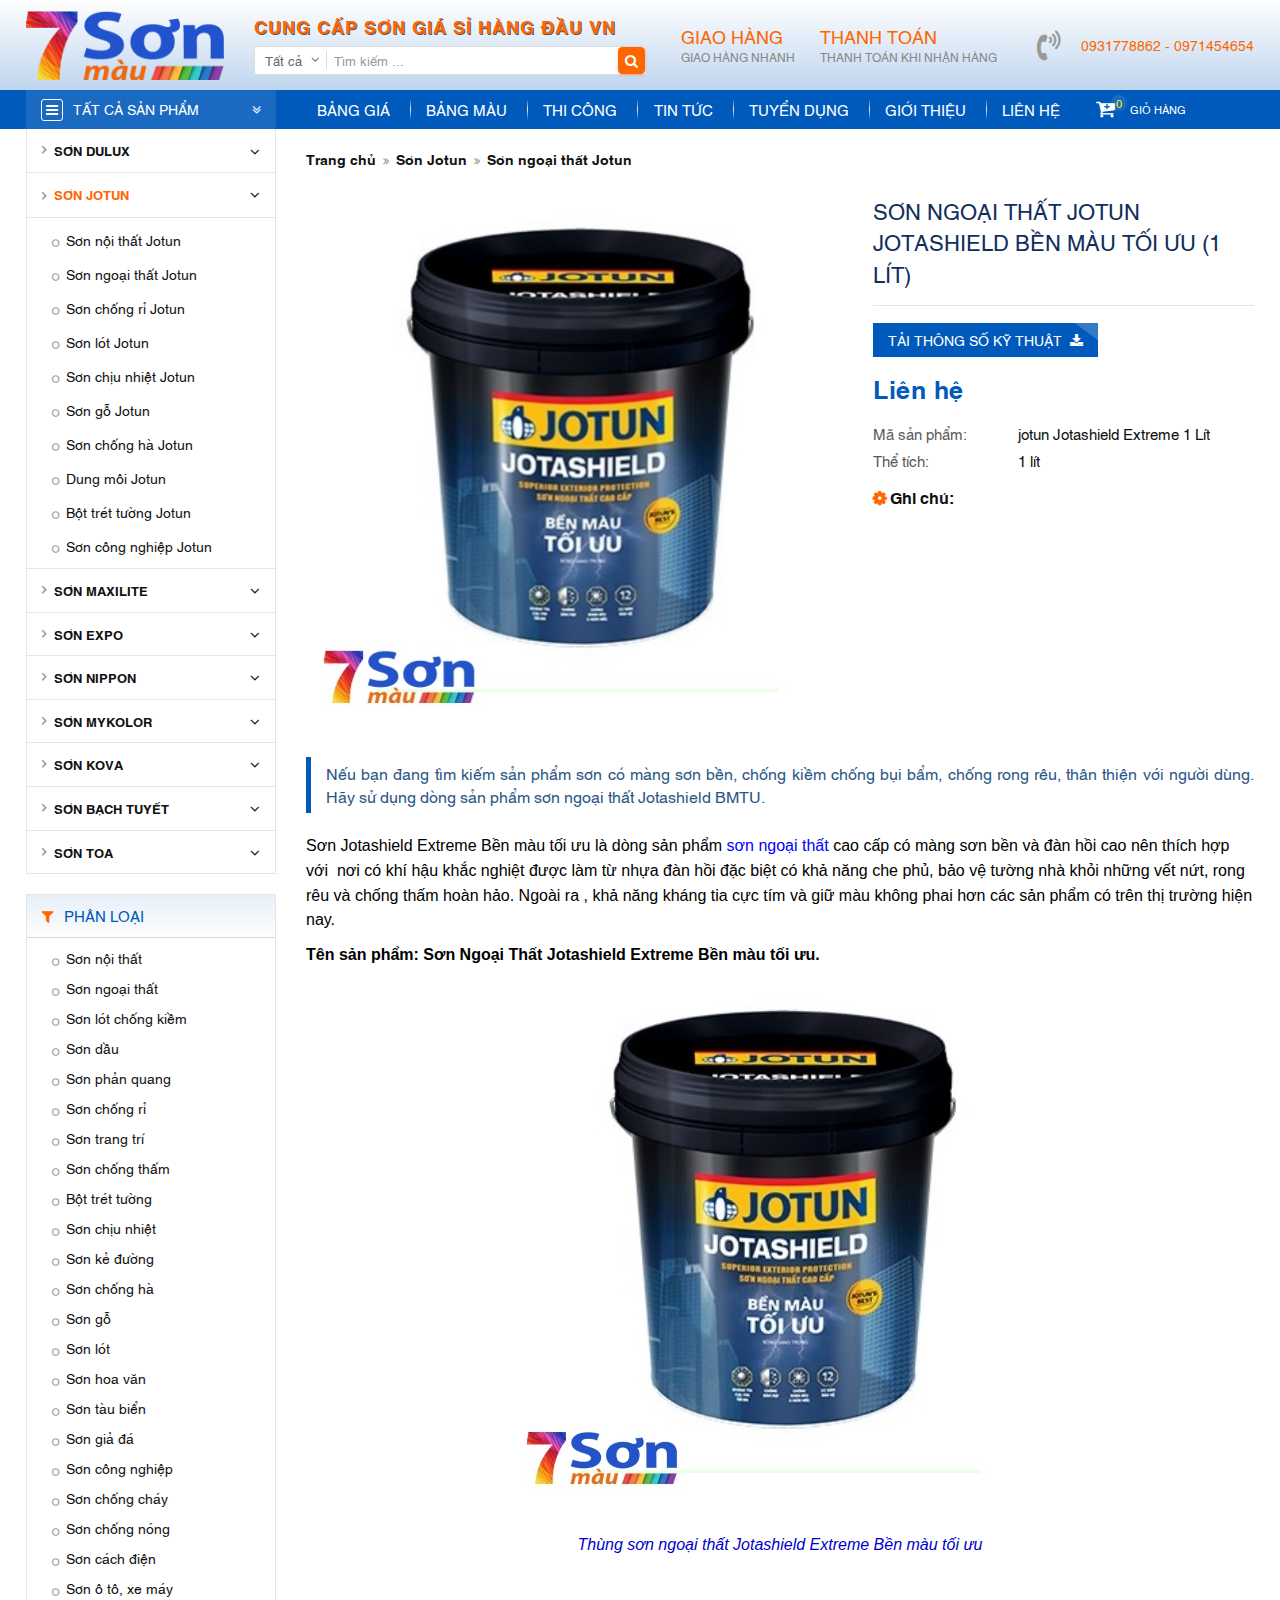
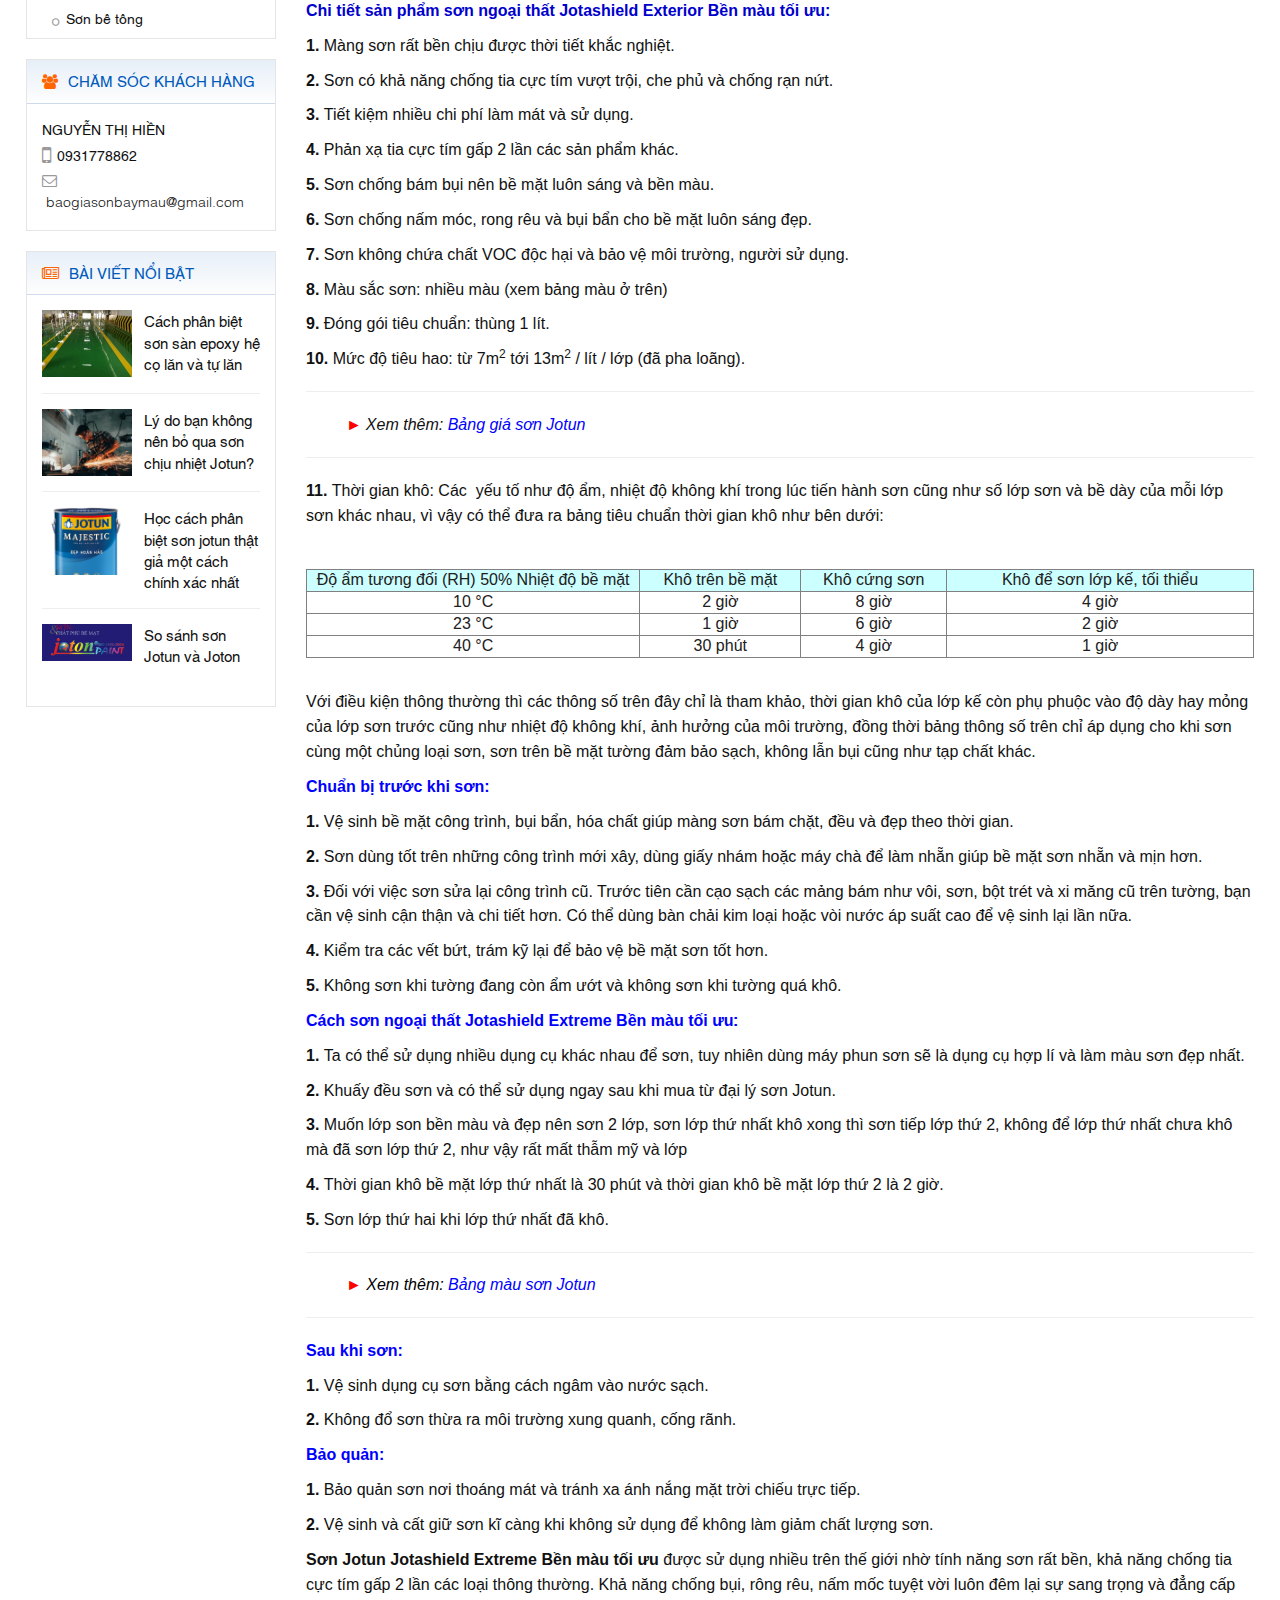
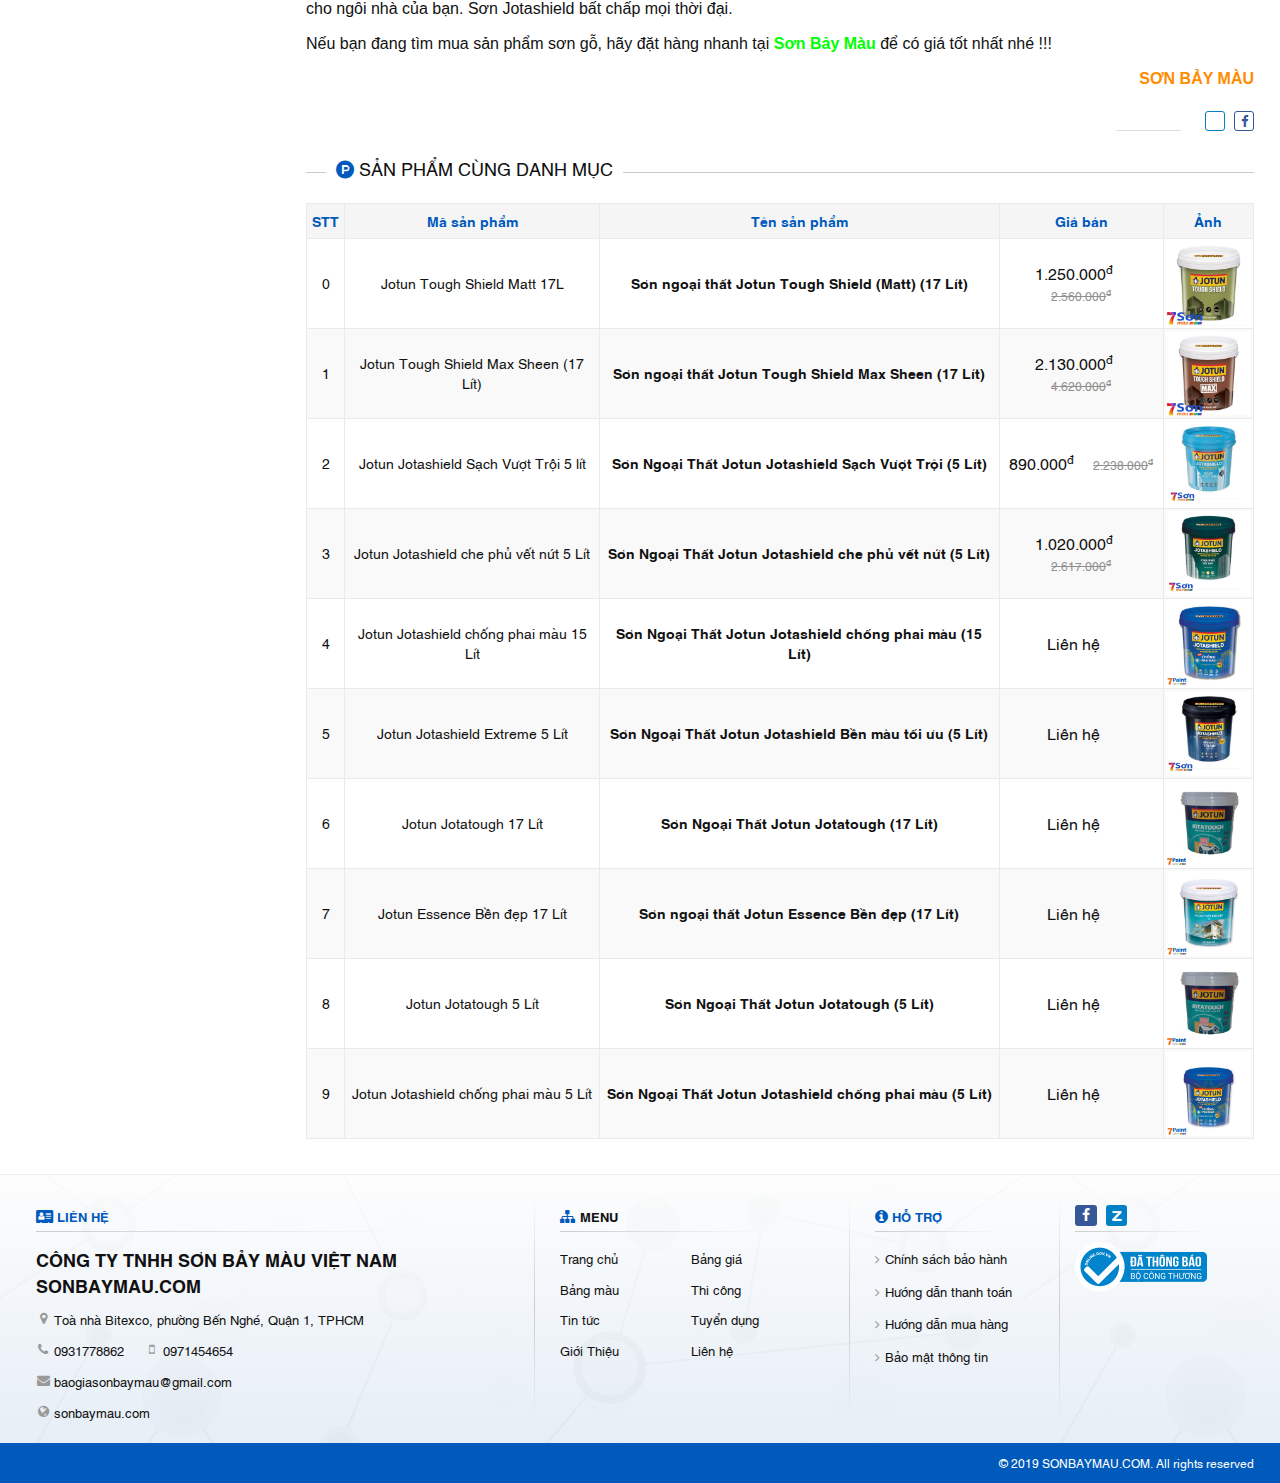
==== commit 4386fd6b: "d" ====
--- a/chitiet.html
+++ b/chitiet.html
@@ -36,7 +36,7 @@
     <div class="s-header-10">
     <div class="s_top">
         <div class="container align-items--between">
-            <a href="/" class="hd-logo"><img src="/uploads/images/2021/01/1611555630-single_info36-logosonbaymaucopy.png" alt="CÔNG TY TNHH SƠN BẢY MÀU VIỆT NAM SONBAYMAU.COM"></a>
+            <a href="/" class="hd-logo"><img src="./uploads/images/2021/01/1611555630-single_info36-logosonbaymaucopy.png" alt="CÔNG TY TNHH SƠN BẢY MÀU VIỆT NAM SONBAYMAU.COM"></a>
             <div class="hd-search">
                 <div>Cung cấp sơn giá sỉ hàng đầu VN</div>
                 <i class="fa fa-search fa-transformation" aria-hidden="true" ht-trigger="hd-search"></i>
@@ -57,7 +57,7 @@
                                                     </ul>
                     </div>
                     <input type="text" name="keysearch" placeholder="Tìm kiếm ..." value="">
-                    <button type="submit" class="c-btn--secondary"><i class="fa fa-search" aria-hidden="true"></i></button>
+                    <a href="./timkiem.html" class="c-btn--secondary" style="padding:6px 7px"><i class="fa fa-search" aria-hidden="true"></i></a>
                 </form>
             </div>
             <div class="hd-symbol align-items">
@@ -484,19 +484,19 @@
     <div class="s_heading">Bài viết nổi bật</div>
     <div class="s_list">
                     <a href="./chitiet.html">
-                <div class="thumb ht-ratio--75"><img src="/uploads/images/2020/01/1578492998-single_news4-cachphansonepoxyhecolanvatulan.jpg" alt="Cách phân biệt sơn sàn epoxy hệ cọ lăn và tự lăn" class="ht-ratio__img"></div>
+                <div class="thumb ht-ratio--75"><img src="./uploads/images/2020/01/1578492998-single_news4-cachphansonepoxyhecolanvatulan.jpg" alt="Cách phân biệt sơn sàn epoxy hệ cọ lăn và tự lăn" class="ht-ratio__img"></div>
                 <h4 class="title">Cách phân biệt sơn sàn epoxy hệ cọ lăn và tự lăn</h4>
             </a>
                     <a href="./chitiet.html">
-                <div class="thumb ht-ratio--75"><img src="/uploads/images/2019/12/1577412708-single_news4-new5.jpg" alt="Lý do bạn không nên bỏ qua sơn chịu nhiệt Jotun?" class="ht-ratio__img"></div>
+                <div class="thumb ht-ratio--75"><img src="./uploads/images/2019/12/1577412708-single_news4-new5.jpg" alt="Lý do bạn không nên bỏ qua sơn chịu nhiệt Jotun?" class="ht-ratio__img"></div>
                 <h4 class="title">Lý do bạn không nên bỏ qua sơn chịu nhiệt Jotun?</h4>
             </a>
                     <a href="./chitiet.html">
-                <div class="thumb ht-ratio--75"><img src="/uploads/images/2020/05/1588685980-single_news4-sonnoithatjotunmajesticdephoanhaobong.jpg" alt="Học cách phân biệt sơn jotun thật giả một cách chính xác nhất" class="ht-ratio__img"></div>
+                <div class="thumb ht-ratio--75"><img src="./uploads/images/2020/05/1588685980-single_news4-sonnoithatjotunmajesticdephoanhaobong.jpg" alt="Học cách phân biệt sơn jotun thật giả một cách chính xác nhất" class="ht-ratio__img"></div>
                 <h4 class="title">Học cách phân biệt sơn jotun thật giả một cách chính xác nhất</h4>
             </a>
                     <a href="./chitiet.html">
-                <div class="thumb ht-ratio--75"><img src="/uploads/images/2020/05/1588687449-single_news4-sonjoton.jpg" alt="So sánh sơn Jotun và Joton" class="ht-ratio__img"></div>
+                <div class="thumb ht-ratio--75"><img src="./uploads/images/2020/05/1588687449-single_news4-sonjoton.jpg" alt="So sánh sơn Jotun và Joton" class="ht-ratio__img"></div>
                 <h4 class="title">So sánh sơn Jotun và Joton</h4>
             </a>
             </div>
@@ -508,7 +508,7 @@
 </ul>                    <div class="row">
                         <div class="col-lg-7 col-md-6 col-sm-12">
                          <div class="p_thumb ht-ratio--100" style="margin:0.79px">
-                            <img src="/uploads/images/2021/09/1630726004-single_product1-sonjotunjotashieldbenmautoiuu.jpg" alt="Sơn Ngoại Thất jotun Jotashield Bền màu tối ưu (1 Lít)" class="ht-ratio__img" />
+                            <img src="./uploads/images/2021/09/1630726004-single_product1-sonjotunjotashieldbenmautoiuu.jpg" alt="Sơn Ngoại Thất jotun Jotashield Bền màu tối ưu (1 Lít)" class="ht-ratio__img" />
                             
                         </div>
                     </div>
@@ -537,7 +537,7 @@
 
 <p><span style="font-size:16px"><span style="font-family:tahoma,geneva,sans-serif"><span style="font-family:segoe ui,tahoma,verdana,arial,sans-serif !important"><span style="color:rgb(0, 0, 0)"><strong>T&ecirc;n sản phẩm:&nbsp;Sơn Ngoại Thất Jotashield Extreme Bền m&agrave;u tối ưu.</strong></span></span></span></span></p>
 
-<p style="text-align:center"><img alt="Sơn Ngoại Thất jotun Jotashield Bền màu tối ưu (1 Lít)" src="/uploads/details/2021/09/images/son-jotun-jotashield-ben-mau-toi-uu(1).jpg" style="height:540px; width:540px" /></p>
+<p style="text-align:center"><img alt="Sơn Ngoại Thất jotun Jotashield Bền màu tối ưu (1 Lít)" src="./uploads/details/2021/09/images/son-jotun-jotashield-ben-mau-toi-uu(1).jpg" style="height:540px; width:540px" /></p>
 
 <p style="text-align:center"><span style="font-size:16px"><span style="color:#0000CD"><em><span style="font-family:tahoma,geneva,sans-serif"><span style="font-family:segoe ui,tahoma,verdana,arial,sans-serif !important">Th&ugrave;ng sơn&nbsp;ngoại thất Jotashield Extreme Bền m&agrave;u tối ưu</span></span></em></span></span></p>
 
@@ -723,7 +723,7 @@
                                                 <td class="td-image">
                                                     <a href="https://sonbaymau.com/son-ngoai-that-jotun-tough-shield-matt-17-lit-317-15.html">
                                                         <div class="ht-ratio--100">
-                                                            <span class="ht-ratio__img"><img src="/uploads/images/2022/04/1649670656-single_product1-sonjotunngoaithattoughshield2.jpg" alt="Sơn ngoại thất Jotun Tough Shield (Matt) (17 Lít)"></span>
+                                                            <span class="ht-ratio__img"><img src="./uploads/images/2022/04/1649670656-single_product1-sonjotunngoaithattoughshield2.jpg" alt="Sơn ngoại thất Jotun Tough Shield (Matt) (17 Lít)"></span>
                                                         </div>
                                                     </a>
                                                 </td>
@@ -739,7 +739,7 @@
                                                 <td class="td-image">
                                                     <a href="https://sonbaymau.com/son-ngoai-that-jotun-tough-shield-max-sheen-17-lit-316-15.html">
                                                         <div class="ht-ratio--100">
-                                                            <span class="ht-ratio__img"><img src="/uploads/images/2022/04/1649668503-single_product1-sonjotunngoaithattoughshieldmax.jpg" alt="Sơn ngoại thất Jotun Tough Shield Max Sheen (17 Lít)"></span>
+                                                            <span class="ht-ratio__img"><img src="./uploads/images/2022/04/1649668503-single_product1-sonjotunngoaithattoughshieldmax.jpg" alt="Sơn ngoại thất Jotun Tough Shield Max Sheen (17 Lít)"></span>
                                                         </div>
                                                     </a>
                                                 </td>
@@ -755,7 +755,7 @@
                                                 <td class="td-image">
                                                     <a href="https://sonbaymau.com/son-ngoai-that-jotun-jotashield-sach-vuot-troi-5-lit-218-15.html">
                                                         <div class="ht-ratio--100">
-                                                            <span class="ht-ratio__img"><img src="/uploads/images/2021/09/1630747508-single_product1-sonjotunjotashieldsachvuottroi.jpg" alt="Sơn Ngoại Thất Jotun Jotashield Sạch Vượt Trội (5 Lít)"></span>
+                                                            <span class="ht-ratio__img"><img src="./uploads/images/2021/09/1630747508-single_product1-sonjotunjotashieldsachvuottroi.jpg" alt="Sơn Ngoại Thất Jotun Jotashield Sạch Vượt Trội (5 Lít)"></span>
                                                         </div>
                                                     </a>
                                                 </td>
@@ -771,7 +771,7 @@
                                                 <td class="td-image">
                                                     <a href="https://sonbaymau.com/son-ngoai-that-jotun-jotashield-che-phu-vet-nut-5-lit-59-15.html">
                                                         <div class="ht-ratio--100">
-                                                            <span class="ht-ratio__img"><img src="/uploads/images/2021/09/1630724820-single_product1-sonjotunjotashieldchephuvetnut.jpg" alt="Sơn Ngoại Thất Jotun Jotashield che phủ vết nứt (5 Lít)"></span>
+                                                            <span class="ht-ratio__img"><img src="./uploads/images/2021/09/1630724820-single_product1-sonjotunjotashieldchephuvetnut.jpg" alt="Sơn Ngoại Thất Jotun Jotashield che phủ vết nứt (5 Lít)"></span>
                                                         </div>
                                                     </a>
                                                 </td>
@@ -787,7 +787,7 @@
                                                 <td class="td-image">
                                                     <a href="https://sonbaymau.com/son-ngoai-that-jotun-jotashield-chong-phai-mau-15-lit-58-15.html">
                                                         <div class="ht-ratio--100">
-                                                            <span class="ht-ratio__img"><img src="/uploads/images/2021/01/1611729742-single_product1-jotachongphaimau800x800.jpg" alt="Sơn Ngoại Thất Jotun Jotashield chống phai màu (15 Lít)"></span>
+                                                            <span class="ht-ratio__img"><img src="./uploads/images/2021/01/1611729742-single_product1-jotachongphaimau800x800.jpg" alt="Sơn Ngoại Thất Jotun Jotashield chống phai màu (15 Lít)"></span>
                                                         </div>
                                                     </a>
                                                 </td>
@@ -803,7 +803,7 @@
                                                 <td class="td-image">
                                                     <a href="https://sonbaymau.com/son-ngoai-that-jotun-jotashield-ben-mau-toi-uu-5-lit-57-15.html">
                                                         <div class="ht-ratio--100">
-                                                            <span class="ht-ratio__img"><img src="/uploads/images/2021/09/1630725860-single_product1-sonjotunjotashieldbenmautoiuu.jpg" alt="Sơn Ngoại Thất Jotun Jotashield Bền màu tối ưu (5 Lít)"></span>
+                                                            <span class="ht-ratio__img"><img src="./uploads/images/2021/09/1630725860-single_product1-sonjotunjotashieldbenmautoiuu.jpg" alt="Sơn Ngoại Thất Jotun Jotashield Bền màu tối ưu (5 Lít)"></span>
                                                         </div>
                                                     </a>
                                                 </td>
@@ -819,7 +819,7 @@
                                                 <td class="td-image">
                                                     <a href="https://sonbaymau.com/son-ngoai-that-jotun-jotatough-17-lit-55-15.html">
                                                         <div class="ht-ratio--100">
-                                                            <span class="ht-ratio__img"><img src="/uploads/images/2020/04/1586272194-single_product1-sonngoaithatjotatough17lit.jpg" alt="Sơn Ngoại Thất Jotun Jotatough (17 Lít)"></span>
+                                                            <span class="ht-ratio__img"><img src="./uploads/images/2020/04/1586272194-single_product1-sonngoaithatjotatough17lit.jpg" alt="Sơn Ngoại Thất Jotun Jotatough (17 Lít)"></span>
                                                         </div>
                                                     </a>
                                                 </td>
@@ -835,7 +835,7 @@
                                                 <td class="td-image">
                                                     <a href="https://sonbaymau.com/son-ngoai-that-jotun-essence-ben-dep-17-lit-54-15.html">
                                                         <div class="ht-ratio--100">
-                                                            <span class="ht-ratio__img"><img src="/uploads/images/2021/01/1611730900-single_product1-essencebendep800x800.jpg" alt="Sơn ngoại thất Jotun Essence Bền đẹp (17 Lít)"></span>
+                                                            <span class="ht-ratio__img"><img src="./uploads/images/2021/01/1611730900-single_product1-essencebendep800x800.jpg" alt="Sơn ngoại thất Jotun Essence Bền đẹp (17 Lít)"></span>
                                                         </div>
                                                     </a>
                                                 </td>
@@ -851,7 +851,7 @@
                                                 <td class="td-image">
                                                     <a href="https://sonbaymau.com/son-ngoai-that-jotun-jotatough-5-lit-53-15.html">
                                                         <div class="ht-ratio--100">
-                                                            <span class="ht-ratio__img"><img src="/uploads/images/2020/03/1584892996-single_product1-sonngoaithatjotatoughexterior17lit.jpg" alt="Sơn Ngoại Thất Jotun Jotatough (5 Lít)"></span>
+                                                            <span class="ht-ratio__img"><img src="./uploads/images/2020/03/1584892996-single_product1-sonngoaithatjotatoughexterior17lit.jpg" alt="Sơn Ngoại Thất Jotun Jotatough (5 Lít)"></span>
                                                         </div>
                                                     </a>
                                                 </td>
@@ -867,7 +867,7 @@
                                                 <td class="td-image">
                                                     <a href="https://sonbaymau.com/son-ngoai-that-jotun-jotashield-chong-phai-mau-5-lit-52-15.html">
                                                         <div class="ht-ratio--100">
-                                                            <span class="ht-ratio__img"><img src="/uploads/images/2021/01/1611731098-single_product1-jotachongphaimau800x800.jpg" alt="Sơn Ngoại Thất Jotun Jotashield chống phai màu (5 Lít)"></span>
+                                                            <span class="ht-ratio__img"><img src="./uploads/images/2021/01/1611731098-single_product1-jotachongphaimau800x800.jpg" alt="Sơn Ngoại Thất Jotun Jotashield chống phai màu (5 Lít)"></span>
                                                         </div>
                                                     </a>
                                                 </td>
